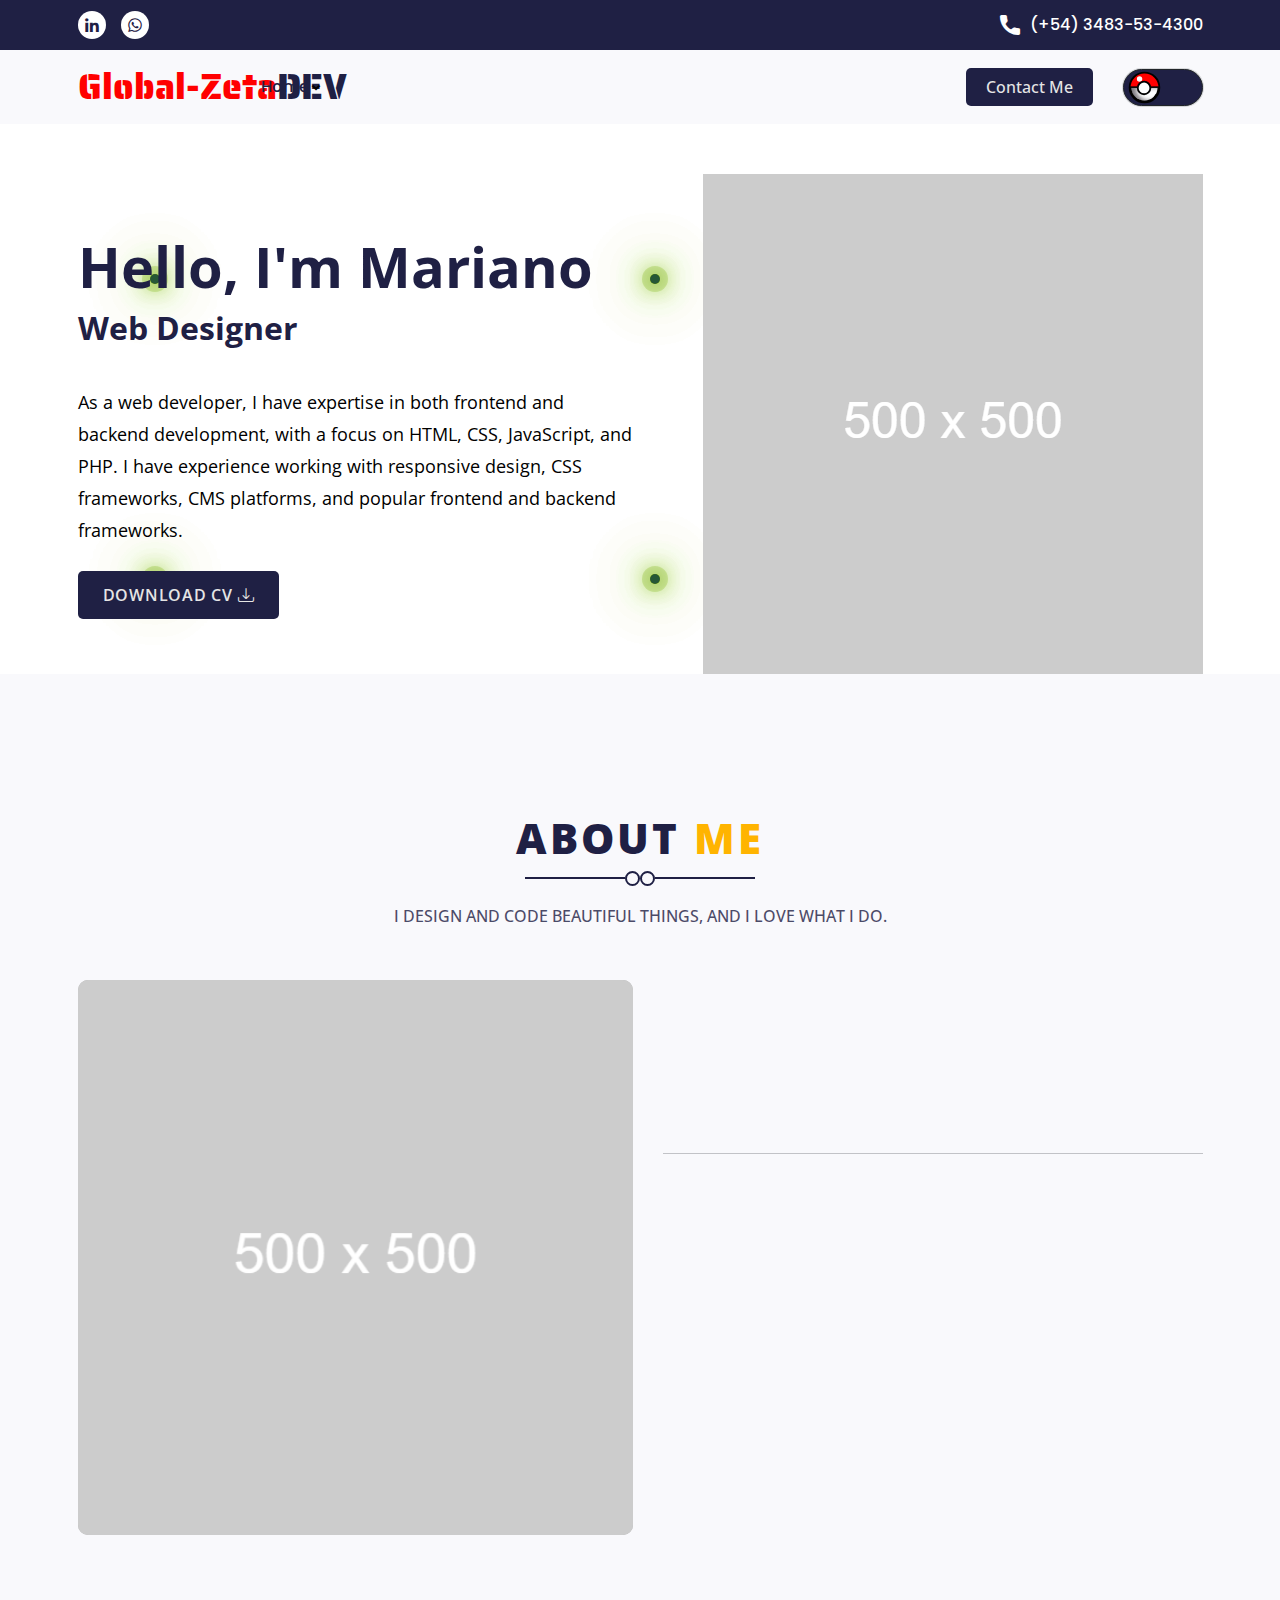
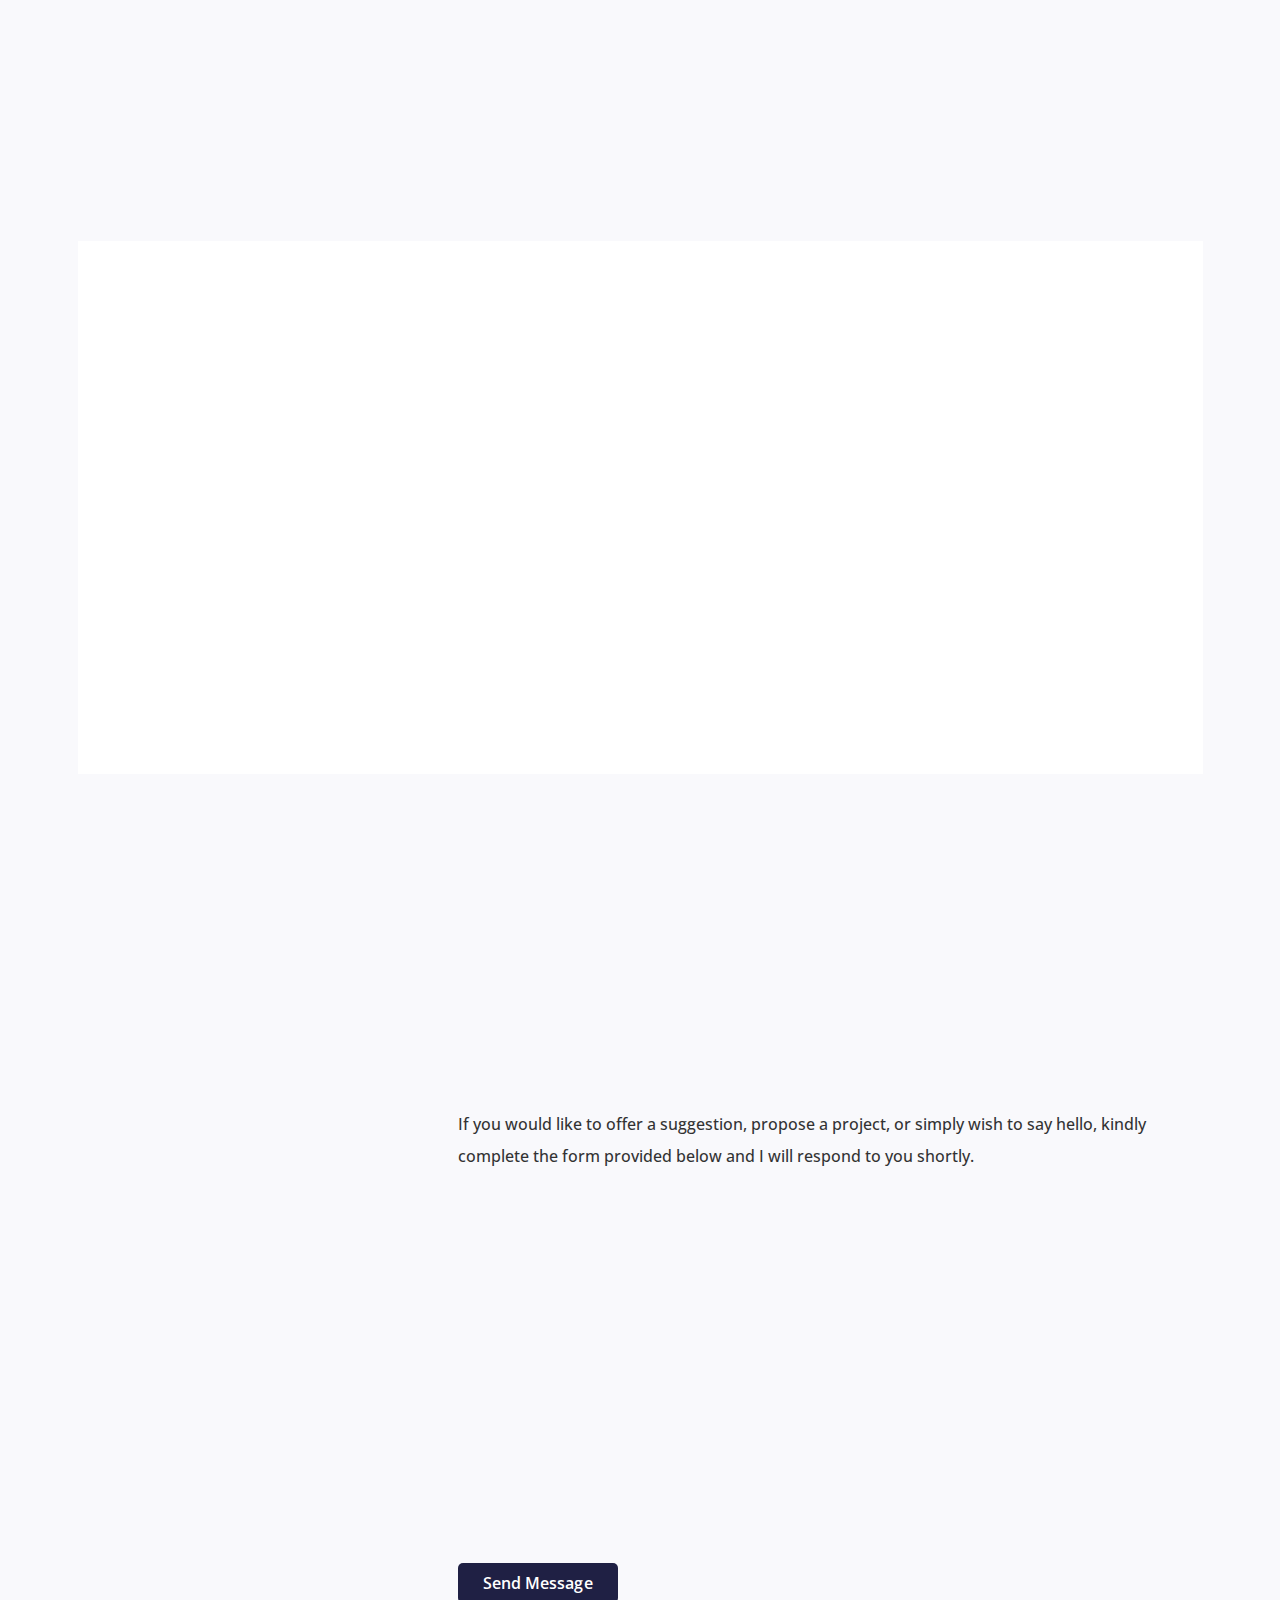
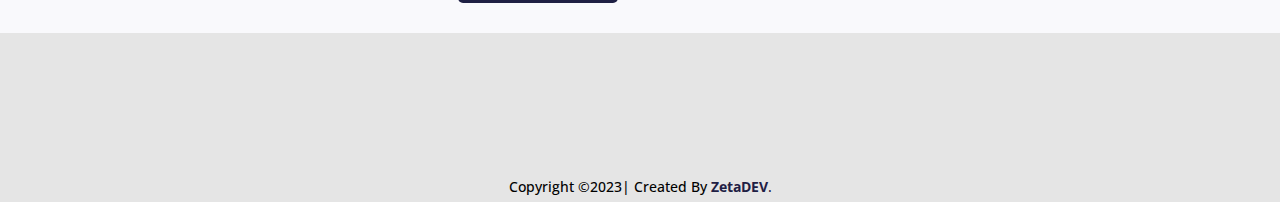
==== index.html @ 12d02b7f "Add files via upload" ====
<!doctype html>
<html class="no-js" lang="en">
<head>
    <!-- Required meta tags -->
    <meta charset="utf-8">
    <meta http-equiv="x-ua-compatible" content="ie=edge">
    <meta name="description" content="Global-ZetaDev, Web Developer, Web Designer, CSS,HTML,PHP,JS">
    <meta name="viewport" content="width=device-width, initial-scale=1, shrink-to-fit=no">
    <title>
        Mariano Zorzón
    </title>
    <link rel="shortcut Icon" href="./assets/images/thamp2.png" type="images/png">
    <!-- Bootstrap-5 CSS -->
    <link rel="stylesheet" href="./assets/css/bootstrap.min.css">
    <!-- wow Animation  -->
    <link rel="stylesheet" href="./assets/css/animate.css">
    <!--  Flat Icon CSS -->
    <link rel="stylesheet" href="./assets/font/flaticon.css">
    <!--  BoxIcons CSS -->
    <link rel="stylesheet" href="./assets/css/boxicons.css">
    <!-- Custom CSS -->
    <link rel="stylesheet" href="./assets/css/main.css">
    <link rel="stylesheet" href="./assets/css/responsive.css">

</head>
<body>
    <!-- Start Preloader Area -->
    <div class="preloader">
        <div class="loader">
            <div class="bar1 bar"></div>
            <div class="bar2 bar"></div>
            <div class="bar3 bar"></div>
            <div class="bar4 bar"></div>
            <div class="bar5 bar"></div>
            <div class="bar6 bar"></div>
        </div>
    </div>
    <!-- End Preloader Area -->
    <div class="main-wrapper">
        <!-- Header top Area -->
        <div class="header-top d-none d-md-block">
            <div class="container">
                <div class="row align-items-center">
                    <div class="col-lg-8 col-md-8 col-sm-6 col-xs-6">
                        <ul class="topbar-social-icon d-flex justify-content-start">
                            <li><a><i class='bx bxl-linkedin'></i></a></li>
                            <li><a href="https://wa.me/+5493483534300"><i class="bx bxl-whatsapp"></i></a></li>
                        </ul><i class=''></i></a></li>
                        </ul>
                    </div>
                    <div class="col-lg-4 col-md-4 col-sm-6 col-xs-6">
                        <ul class="topbar-support screen-xl d-flex align-items-center">
                            <li> <a href="https://wa.me/+5493483534300"><i class="flaticon-call"></i> (+54) 3483-53-4300 </a></li>
                        </ul>
                    </div>
                </div>
            </div>
        </div>
        <!-- Header top Area End -->
    
        <!-- header area start -->
        <header class="header-area">
            <div class="container">
                <div class="d-flex align-items-center justify-content-between">
                    <div class="site-wrapper">
                        <a href="#" class="navbar-brand"><span>Global-Zeta</span>DEV</a>
                    </div>
                    <nav class="main-nav me-auto">
                        <ul class="primary-menu">
                            <li class="has-child-menu">
                                <a href="index.html">Home</a>
                                <i class="fl flaticon-plus">+</i>
                                <ul class="sub-menu bg-active">
                            </li>
                            <li><a href="#about" class="nav-link">About Me</a></li>
                            <li><a href="#service" class="nav-link">Services</a></li>
                        </ul>

                        <div class="sidebar-support d-block d-md-none">
                            <div class="header-btn d-md-none d-block">
                                <a class="btn primary-btn" href="#contact">Contact Me</a>
                            </div>
                            <ul class="navbar-support screen-xl d-flex align-items-center">
                                <li> <a href="https://wa.me/+5493483534300"><i class="flaticon-call"></i> (+54) 3483 53 4300 </a></li>
                            </ul>
                            <ul class="navbar-social-icon d-flex justify-content-start">
                                <li>
                                    <div class="cs-tooltip">LinkedIn</div>
                                    <a href="#" class="social-button"><i class='bx bxl-linkedin'></i></a>
                                </li>
                                <li>
                                    <div class="cs-tooltip">Whatsapp</div>
                                    <a href="https://wa.me/+5493483534300" class="social-button"><i class='bx bxl-whatsapp'></i></a>
                                </li>
                            </ul>
                        </div>
                    </nav>
                    <div class="header-btn d-none d-lg-block">
                        <a class="btn primary-btn" href="#contact">Contact Me</a>
                    </div>
                    <div class="nav-right d-flex justify-content-end align-items-center">
                        <!-- Screen color Mood  -->
                        <div id="toggle">
                            <div class="switch"></div>
                        </div>
                        <!-- Mobile menu  -->
                        <div class="mobile-menu">
                            <a href="javascript:void(0)" class="hamburger d-block d-md-none">
                                <span class="h-top"></span>
                                <span class="h-middle"></span>
                                <span class="h-bottom"></span>
                            </a>
                        </div>
                    </div>
                </div>
            </div>
        </header>
        <!--  header area end -->
        
        <!-- Slider area start -->
        <div class="slider-area">
           
            <div class="container">
                <div class="amimation">
                    <div class="glowing part-1">
                        <span style="--i:1;"></span>
                        <span style="--i:2;"></span>
                        <span style="--i:3;"></span>
                    </div>
                    <div class="glowing part-2">
                        <span style="--i:4;"></span>
                        <span style="--i:5;"></span>
                        <span style="--i:6;"></span>
                    </div>
                    <div class="glowing part-3">
                        <span style="--i:1;"></span>
                        <span style="--i:2;"></span>
                        <span style="--i:3;"></span>
                    </div>
                    <div class="glowing part-4">
                        <span style="--i:1;"></span>
                        <span style="--i:2;"></span>
                        <span style="--i:3;"></span>
                    </div>
                    <div class="glowing part-5">
                        <span style="--i:1;"></span>
                        <span style="--i:2;"></span>
                        <span style="--i:3;"></span>
                    </div>
                  
                </div>
                <div class="row align-items-center">
                    <div class="col-12 col-sm-12 col-md-6 col-lg-6 col-xl-6 col-xxl-6">
                        <div class="slider-content">
                            <div class="animated-title">
                                <h1> Hello, I'm Mariano</h1>
                                <div class="word"> </div>
                            </div>
                            <p>As a web developer, I have expertise in both frontend and backend development, with a focus on HTML, CSS, JavaScript, and PHP. I have experience working with responsive design, CSS frameworks, CMS platforms, and popular frontend and backend frameworks.</p>
                            <div class="slider-button">
                                <a href="./assets/images/CV.pdf" download class="btn banner-btn">Download CV <i class="bi bi-download"></i></a>
                            </div>
                        </div>
                    </div>
                    <div class="col-12 col-sm-12 col-md-6 col-lg-6 col-xl-6 col-xxl-6">
                        <div class="slider-img-box d-flex justify-content-end">
                            <img src="./assets/images/banner-img.png" class="img-fluid" alt="banner-img">
                        </div>
                    </div>
                </div>
            </div>
        </div>
        <!-- Slider area End -->

        <!-- About us area start -->
        <div id="about" class="about-area section-top-spacing">
            <div class="container">
                <div class="row">
                    <div class="col-12 col-md-10 col-lg-8 m-auto">
                        <div class="section-inner-content text-center">
                            <div class="section-title">
                                <h2 class="wow animate fadeInUp" data-wow-duration="900ms" data-wow-delay="0s">About <span>me</span> </h2>
                                <span class="wow animate fadeInUp" data-wow-duration="900ms" data-wow-delay="0s"></span>
                            </div>
                            <h6 class="sub-title wow animate fadeInUp" data-wow-duration="1200ms" data-wow-delay="0s"> I design and code beautiful things, and I love what I do.</h6>
                        </div>
                    </div>
                    
                    <div class="col-lg-6 col-md-12 col-sm-12 col-xs-12 ">
                        <div class="img-box">
                            <img src="./assets/images/banner-img.png" class="img-fluid" alt="about">
                        </div>
                    </div>
                    
                    <div class="col-lg-6 col-md-12 col-sm-12 col-xs-12 ">
                        <div class="content-area">
                            <div class="inner-tile">
                                <h3 class="inner-content-title wow animate fadeInUp" data-wow-duration="900ms" data-wow-delay="0s"> I'm Mariano Zorzón </h3>
                                <p class="wow animate fadeInUp" data-wow-duration="1200ms" data-wow-delay="0s">A Lead Web <span>Developer</span> based in <span>Argentina.</span></p>
                            </div>
                            <div class="inner-text wow animate fadeInUp" data-wow-duration="1500ms" data-wow-delay="0s">
                                <p> I design and develop services for customers specializing creating stylish, modern websites, web services and online stores. My  passion is to design digital user experiences through meaningful interactions.</p>
                            </div>
                            <hr>
                            <div class="personal-info">
                                <h4 class="wow animate fadeInLeft" data-wow-duration="900ms" data-wow-delay="0s">personal info</h4>
                                <div class="info-list d-flex justify-content-between align-items-center">
                                    <ul>
                                        <li class="wow animate fadeInUp" data-wow-duration="900ms" data-wow-delay="0s"> <p><span>Name: </span> Mariano Zorzón</p></li>
                                        <li class="wow animate fadeInUp" data-wow-duration="1200ms" data-wow-delay="0s"> <p><span>age: </span> 25 years</p></li>
                                        <li class="wow animate fadeInUp" data-wow-duration="1500ms" data-wow-delay="0s"> <p><span>nationality: </span>ARG</p> </li>
                                        <li class="wow animate fadeInUp" data-wow-duration="1800ms" data-wow-delay="0s"> <p><span>languages: </span> Spanish, English</p> </li>
                                    </ul>

                                    <ul>
                                        <li class="wow animate fadeInUp" data-wow-duration="1200ms" data-wow-delay="0s"> <p><span>Phone: </span><a href="https://wa.me/+5493483534300"> +54 3483 53 4300</a></p> </li>
                                        <li class="wow animate fadeInUp" data-wow-duration="1500ms" data-wow-delay="0s"> <p><span>Email: </span><a href="mailto:zetazeff@gmail.com"> zetazeff@gmail.com </a></p> </li>
                                        <li class="wow animate fadeInUp" data-wow-duration="1800ms" data-wow-delay="0s"> <p><span>Freelance: </span> Available</p> </li>
                                    </ul>
                                </div>
                                <a href="./assets/images/CV.pdf" download class="btn download-btn wow animate fadeInUp" data-wow-duration="2000ms" data-wow-delay="0s"> Download CV <i class="bi bi-download"></i></a>
                            </div>
                        </div>
                    </div>
                </div>
            </div>
        </div>
        <!-- About us area End -->
        <!-- Services area start -->
        <div id="service" class="services-area section-spacing">
            <div class="container">
                <div class="row">
                    <div class="col-12 col-md-10 col-lg-8 m-auto">
                        <div class="section-inner-content text-center">
                            <div class="section-title">
                                <h2 class="wow animate fadeInUp" data-wow-duration="900ms" data-wow-delay="0s">Digital<span>Services</span> </h2>
                                <span class=" wow animate fadeInUp" data-wow-duration="1200ms" data-wow-delay="0s"></span>
                            </div>
                            <h6 class="sub-title wow animate fadeInUp" data-wow-duration="1500ms" data-wow-delay="0s">
                                I provide worldwide range of digital services
                            </h6>
                        </div>
                    </div>
                </div>

                <div class="service-items bg-active">
                    <div class="row">
        
                        <div class="col-xxl-4 col-xl-4 col-lg-4 col-md-6 col-sm-8 col-12 text-center m-auto">
                               
                                
                            </div>
                        </div>
                        <div class="col-xxl-4 col-xl-4 col-lg-4 col-md-6 col-sm-8 col-12 text-center m-auto">
                            <div class="service-item text-center bg-active wow animate fadeInUp" data-wow-duration="1200ms" data-wow-delay="0s">
                                <div class="box_innerIcon">
                                    <i class="flaticon-web-programming"></i>
                                </div>
                                <div class="box_innerContent text-center">
                                    <h3><a href="#">Web Development/Design</a> </h3>
                                    <p></p>
                                </div>
                            </div>
                        </div>
                        <div class="col-xxl-4 col-xl-4 col-lg-4 col-md-6 col-sm-8 col-12 text-center m-auto">
                            <div class="service-item text-center bg-active wow animate fadeInUp" data-wow-duration="1400ms" data-wow-delay="0s">
                                <div class="box_innerIcon">
                                    <i class="flaticon-technical-support"></i>
                                </div>
                                
                                <div class="box_innerContent text-center">
                                    <h3><a href="#">Digital Marketing/SEO</a> </h3>
                                </div>
                                
                            </div>
                            <br>
                        </div>
                        </div>

                                </div>
                            </div>
                        </div>
                    </div>
                </div>
            </div>
        </div>
        <!-- Services area End -->
        <!-- Contact area start -->
        <div id="contact" class="contact-area section-spacing">
            <div class="container">
                <div class="row">
                    <div class="col-12 col-md-10 col-lg-8 m-auto">
                        <div class="section-inner-content text-center">
                            <div class="section-title">
                                <h2 class="wow animate fadeInUp" data-wow-duration="900ms" data-wow-delay="0s">Get in <span>touch</span></h2>
                                <span class=" wow animate fadeInUp" data-wow-duration="1200ms" data-wow-delay="0s"></span>
                            </div>
                            <h6 class="sub-title wow animate fadeInUp" data-wow-duration="1400ms" data-wow-delay="0s">
                                Feel free to get in touch with me. I am always open to discussing new projects, creative ideas or opportunities to be part of your visions.
                            </h6>
                        </div>
                    </div>
                </div>

                <div class="row align-items-center">
                    <div class="col-12 col-md-4 col-lg-4">
                        <div class="contact-lines">
                            <div class="single-contact-box text-left wow animate fadeInUp" data-wow-duration="600ms" data-wow-delay="0s">
                                <h6 class="phone pc">
                                    <i class="flaticon-phone-call-1"></i>
                                    <span>Phone :</span>
                                </h6>
                                <p>
                                    <a href="https://wa.me/+5493483534300">(+54) 3483 53 43 00</a> <br>
                                </p>
                            </div>
        
                            <div class="single-contact-box text-left wow animate fadeInUp" data-wow-duration="900ms" data-wow-delay="0s">
                                <h6 class="email pc">
                                    <i class="flaticon-black-back-closed-envelope-shape"></i>
                                    <span>Email :</span>
                                </h6>
                                <p> 
                                    <a href="mailto:zetazeff@gmail.com">zetazeff@gmail.com</a> <br>
                                </p>
                            </div>
        
                        </div>
                    </div>

                    <div class="col-12 col-md-8 col-lg-8">
                        <!-- RD Mailform-->
                        <form class="contact-mailform text-left" data-form-output="form-output-global" data-form-type="contact" method="post" action="./assets/bat/rd-mailform.php">
                            <p>If you would like to offer a suggestion, propose a project, or simply wish to say hello, kindly complete the form provided below and I will respond to you shortly.</p>
                            
                            <div class="form-wrap input_area wow animate fadeInUp" data-wow-duration="600ms" data-wow-delay="0s">
                                <input class="form-input form-control" id="contact-name" type="text" name="name" placeholder="Your name" required>
                            </div>

                            <div class="form-wrap input_area wow animate fadeInUp" data-wow-duration="800ms" data-wow-delay="0s">
                                <input class="form-input form-control" id="contact-email" type="email" name="email" placeholder="Your Email" required>
                            </div>

                            <div class="form-wrap input_area wow animate fadeInUp" data-wow-duration="1000ms" data-wow-delay="0s">
                                <input class="form-input form-control" id="contact-phone" type="text" name="phone" placeholder="Your Phone" autocomplete="on" required>
                            </div>

                            <div class="form-wrap input_area wow animate fadeInUp" data-wow-duration="1200ms" data-wow-delay="0s">
                                <textarea class="form-input" id="contact-message" name="message" placeholder="Your Message" rows="4" required></textarea>
                            </div>
                            <div class="form-button animated-btn group-sm text-left">
                                <div class="pikachu">
                                    <img src="./assets/images/pikachu3.gif" class="img-fluid" alt="animate img">
                                </div>
                                
                                <button type="submit" class="btn btn-submit">Send Message</button>
                            </div>
                        </form>
                    </div>
                    </div>
                </div>
            </div>
        </div>
        <!-- Contact area End -->

        <!-- footer area start -->
        <footer class="footer-area bg-active">
            <div class="container">
                <div class="row">
                    <div class="col-12">
                        <div class="social-area text-center">
                            <ul class="social-links d-flex align-items-center justify-content-center">
                                <li class="wow animate fadeInLeft" data-wow-duration="600ms" data-wow-delay="0s">
                                    <div class="cs-tooltip">LinkedIn</div>
                                    <a href="#" class="social-button"><i class='bx bxl-linkedin'></i></a>
                                </li>
                                <li class="wow animate fadeInLeft" data-wow-duration="3000ms" data-wow-delay="0s">
                                    <div class="cs-tooltip">Github</div>
                                    <a href="#" class="social-button"><i class='bx bxl-github'></i></a>
                                </li>
                            </ul>
                        </div>
                    </div>
                    <div class="col-12 copy-right text-center">              
                        <p>Copyright ©2023| Created by <a href="#"> <strong>ZetaDEV</strong>.</a></p>
                    </div>
                </div>
                
            </div>
        </footer> 
        <!-- footer area end -->
    </div>

    <!--Javascript -->
    <script src="./assets/js/jquery-2.2.4.min.js"></script>
    <script src="./assets/js/jquery.min.js"></script>
    <script src="./assets/js/wow.min.js"></script>
    <script src="./assets/js/bootstrap.min.js"></script>
    <script src="./assets/js/popper.min.js"></script>
    <script src="./assets/js/isotope.pkgd.min.js"></script>
    <!-- Custom JavaScript -->
    <script src="./assets/js/app.js"></script>

    <script>
        $(function () {
            $('[data-toggle="tooltip"]').tooltip()
        })
    </script>
</body>
</html>
---- assets/font/flaticon.css ----
@font-face {
  font-family: "flaticon";
  src: url("./flaticon.ttf?bab3a637dbd83278060d98e298c29374") format("truetype"), url("./flaticon.woff?bab3a637dbd83278060d98e298c29374") format("woff"), url("./flaticon.woff2?bab3a637dbd83278060d98e298c29374") format("woff2"), url("./flaticon.eot?bab3a637dbd83278060d98e298c29374#iefix") format("embedded-opentype"), url("./flaticon.svg?bab3a637dbd83278060d98e298c29374#flaticon") format("svg");
}
i[class^=flaticon-]:before, i[class*=" flaticon-"]:before {
  font-family: flaticon !important;
  font-style: normal;
  font-weight: normal !important;
  font-variant: normal;
  text-transform: none;
  line-height: 1;
  -webkit-font-smoothing: antialiased;
  -moz-osx-font-smoothing: grayscale;
}

.flaticon-analytics:before {
  content: "\f101";
}

.flaticon-arrow-angle-pointing-to-right:before {
  content: "\f102";
}

.flaticon-back-left-arrow-circular-button-outline:before {
  content: "\f103";
}

.flaticon-black-back-closed-envelope-shape:before {
  content: "\f104";
}

.flaticon-branding:before {
  content: "\f105";
}

.flaticon-bullhorn:before {
  content: "\f106";
}

.flaticon-call:before {
  content: "\f107";
}

.flaticon-clipboard:before {
  content: "\f108";
}

.flaticon-code:before {
  content: "\f109";
}

.flaticon-computer:before {
  content: "\f10a";
}

.flaticon-double-checking:before {
  content: "\f10b";
}

.flaticon-down-arrow:before {
  content: "\f10c";
}

.flaticon-half-tiny-star:before {
  content: "\f10d";
}

.flaticon-headphones-1:before {
  content: "\f10e";
}

.flaticon-headphones:before {
  content: "\f10f";
}

.flaticon-keyboard-right-arrow-button:before {
  content: "\f110";
}

.flaticon-launch:before {
  content: "\f111";
}

.flaticon-left-arrow:before {
  content: "\f112";
}

.flaticon-maps-and-flags:before {
  content: "\f113";
}

.flaticon-medal:before {
  content: "\f114";
}

.flaticon-message-1:before {
  content: "\f115";
}

.flaticon-message:before {
  content: "\f116";
}

.flaticon-network:before {
  content: "\f117";
}

.flaticon-notepad:before {
  content: "\f118";
}

.flaticon-optimization:before {
  content: "\f119";
}

.flaticon-phone-call-1:before {
  content: "\f11a";
}

.flaticon-phone-call:before {
  content: "\f11b";
}

.flaticon-pin:before {
  content: "\f11c";
}

.flaticon-project-management:before {
  content: "\f11d";
}

.flaticon-quotation-marks:before {
  content: "\f11e";
}

.flaticon-right-arrow-1:before {
  content: "\f11f";
}

.flaticon-right-arrow-angle:before {
  content: "\f120";
}

.flaticon-right-arrow-circular-button-outline:before {
  content: "\f121";
}

.flaticon-right-arrow:before {
  content: "\f122";
}

.flaticon-right-quotation-mark:before {
  content: "\f123";
}

.flaticon-satisfied:before {
  content: "\f124";
}

.flaticon-searching-magnifying-glass:before {
  content: "\f125";
}

.flaticon-smartphone:before {
  content: "\f126";
}

.flaticon-star:before {
  content: "\f127";
}

.flaticon-support:before {
  content: "\f128";
}

.flaticon-technical-support:before {
  content: "\f129";
}

.flaticon-thinking:before {
  content: "\f12a";
}

.flaticon-time:before {
  content: "\f12b";
}

.flaticon-value:before {
  content: "\f12c";
}

.flaticon-vector:before {
  content: "\f12d";
}

.flaticon-web-design:before {
  content: "\f12e";
}

.flaticon-web-programming:before {
  content: "\f12f";
}

.flaticon-web:before {
  content: "\f130";
}

.flaticon-website-1:before {
  content: "\f131";
}

.flaticon-website:before {
  content: "\f132";
}/*# sourceMappingURL=flaticon.css.map */
---- assets/css/main.css ----
/*===== End Imports CSS Other Files =====*/
/*
========================================
=========== Author Details =============
========================================
  Template name : custom componants;   "
  Author : EM IMRUL KAYES;             "
  Version : 1.0;                       "
  Created : 24-09-2021;                 "
  Last update : 24-09-2021;            "
========================================
========================================
*/
/*-------- CSS Index --------------
-----------------------------------
    1. Imports CSS 
    2. Google Fonts
    3. bootstrap icons
    4. Global Setup
    5. Boody Setup
    6. HTML Font size Setup
*/
/*===== Imports CSS Other Files =====*/
/*--- 2. Font Family ---*/
/*--- Colors variable ---*/
/*--- 4. All Extend Classes in here ---*/
@import url("https://fonts.googleapis.com/css2?family=Poppins:wght@100;200;300;400;500;600;700;800;900&display=swap");
@import url("https://fonts.googleapis.com/css2?family=Open+Sans:wght@300;400;500;600;700;800&display=swap");
@import url("https://fonts.googleapis.com/css2?family=Saira+Stencil+One&display=swap");
@import url("https://cdn.jsdelivr.net/npm/bootstrap-icons@1.5.0/font/bootstrap-icons.css");
.section-top-spacing {
  padding-top: 14rem;
  padding-bottom: 7rem;
}

.section-spacing {
  padding: 7rem 0;
}

.header-area nav.main-nav ul.primary-menu li a {
  display: block;
  font-size: 1.6rem;
  font-weight: 500;
  text-transform: capitalize;
  text-decoration: none;
  font-family: "Poppins", sans-serif;
  transition: all 0.3s ease-in-out;
  padding: 1.5rem 0;
  position: relative;
  cursor: pointer;
}
.header-area nav.main-nav ul.primary-menu li a:hover {
  color: #ffb400;
}

.header-area nav.main-nav ul.primary-menu li > ul.sub-menu > li a {
  display: block;
  font-size: 1.6rem;
  font-weight: normal;
  text-transform: capitalize;
  text-decoration: none;
  font-family: "Poppins", sans-serif;
  transition: all 0.3s ease-in-out;
  padding: 0.75rem 1.5rem;
  position: relative;
  cursor: pointer;
}
.header-area nav.main-nav ul.primary-menu li > ul.sub-menu > li a:hover {
  color: #ffb400;
}

.experience-area ul.nav__menu li.nav-item button.menu-item, .header-area .header-btn .primary-btn {
  font-size: 1.6rem;
  text-transform: capitalize;
  font-weight: 500;
  background: #1F2044;
  border-radius: 0.5rem;
  transition: all 0.3s ease-in-out;
  line-height: 1.8rem;
  letter-spacing: normal;
  padding: 1rem 2rem;
}
.experience-area ul.nav__menu li.nav-item button.menu-item:hover, .header-area .header-btn .primary-btn:hover {
  color: #FFFFFF;
  background: #ffb400;
}

.about-area .content-area .personal-info .download-btn, .slider-area .slider-content .slider-button .banner-btn {
  font-size: 1.6rem;
  text-transform: uppercase;
  font-weight: 600;
  border-radius: 0.5rem;
  background: #1F2044;
  opacity: 1;
  transition: all 0.3s ease-in-out;
  line-height: 2.8rem;
  letter-spacing: 0.75px;
  padding: 1rem 2.5rem;
  text-decoration: none;
}
.about-area .content-area .personal-info .download-btn:hover, .slider-area .slider-content .slider-button .banner-btn:hover {
  background: #ffb400;
  color: #e5e5e5;
}

.header-top ul li a i::before {
  font-size: 1.8rem;
  color: #1F2044;
  background: #FFFFFF;
  padding: 0.5rem;
  border-radius: 5rem;
  vertical-align: middle;
  transition: all 0.5s ease-in-out;
  cursor: pointer;
}
.header-top ul li a i:hover::before {
  background-color: #fff;
  color: #1F2044;
}

.header-top ul.topbar-support li a i:before {
  font-size: 2rem;
  color: #FFF;
  background: transparent;
  padding: 1rem;
  margin: 0;
}
.header-top ul.topbar-support li a i:hover:before {
  color: #FFF;
  background: transparent;
}

.slider-area .slider-content .animated-title .word, .slider-area .slider-content .animated-title h1 {
  font-style: normal;
  font-weight: 700;
  font-size: 5.6rem;
  line-height: 7.5rem;
  margin: 0;
}

/*===== Section Main Title CSS =====*/
.section-inner-content .section-title h2 {
  font-style: normal;
  font-weight: 900;
  font-size: 4.2rem;
  text-transform: uppercase;
  line-height: 4.8rem;
  letter-spacing: 0.3rem;
  padding-bottom: 1.5rem;
  position: relative;
  margin: 0;
}
.section-inner-content .section-title h2::before {
  content: "";
  width: 1.5rem;
  height: 1.5rem;
  position: absolute;
  left: 50%;
  bottom: -0.9rem;
  border-radius: 5rem;
  border: 2px solid;
  border-color: #1F2044;
}
.section-inner-content .section-title h2::after {
  content: "";
  width: 1.5rem;
  height: 1.5rem;
  position: absolute;
  right: 50%;
  bottom: -0.9rem;
  border-radius: 5rem;
  border: 2px solid;
  border-color: #1F2044;
}

/*===== Section Main Title CSS =====*/
.section-inner-content h6.sub-title {
  padding-top: 2.5rem;
  margin: 0;
  opacity: 0.8;
  font-size: 1.6rem;
  text-transform: uppercase;
  letter-spacing: normal;
  font-weight: 500;
  line-height: 2.8rem;
  position: relative;
  display: inline-block;
}

.experience-area .tab-item .experience-part ul li h5, .experience-area .tab-item .ex h4 label, .about-area .content-area .personal-info h4, .about-area .content-area .inner-tile h3.inner-content-title {
  font-size: 3rem;
  font-weight: 700;
  text-transform: capitalize;
  margin: 0;
  padding-bottom: 1rem;
  letter-spacing: normal;
  line-height: 3rem;
  font-style: normal;
}

.experience-area .tab-item .experience-part ul li h6, .about-area .content-area .inner-tile p, .service-item-style .box_innerContent h3 a, .services-area .service-items .service-item .box_innerContent h3 a {
  font-size: 2rem;
  font-weight: 600;
  line-height: 2rem;
  margin: 0;
  letter-spacing: normal;
  font-style: normal;
}
.experience-area .tab-item .experience-part ul li h6 span, .about-area .content-area .inner-tile p span, .service-item-style .box_innerContent h3 a span, .services-area .service-items .service-item .box_innerContent h3 a span {
  color: red;
  opacity: 0.8;
}

.experience-area .tab-item .experience-part ul li p, .about-area .content-area .inner-text p, .blog-box-style .blog-content p, .blog-area .blog-box .blog-content p, .service-item-style .box_innerContent p, .services-area .service-items .service-item .box_innerContent p {
  font-family: "Open Sans", sans-serif;
  font-style: normal;
  font-weight: 400;
  font-size: 1.6rem;
  line-height: 2.6rem;
  opacity: 0.8;
  margin: 0;
}

/*===== Animated btn CSS =====*/
.animated-btn {
  flex-direction: column;
  position: relative;
  justify-content: center;
  align-items: center;
  margin-top: 2rem;
}
.animated-btn .pikachu {
  max-width: 10rem;
  height: 10rem;
  position: absolute;
  bottom: 0;
  background: transparent !important;
  opacity: 0;
  transition: all 0.3s ease-in-out;
}
.animated-btn .pikachu img {
  background: transparent !important;
}
.animated-btn .active {
  transform: translateY(-0.8rem);
  opacity: 1;
  transition: all 0.3s ease-in-out;
}
.animated-btn .btn-submit {
  position: absolute;
  background: chocolate;
  color: #fff;
  font-size: 1.6rem;
  letter-spacing: 0.1px;
  border-radius: 0.3rem;
  cursor: pointer;
  transition: background 0.5s;
  overflow: hidden;
}

/*===== Animated btn CSS =====*/
/*===== Service Item CSS =====*/
.service-item-style, .services-area .service-items .service-item {
  box-shadow: rgba(0, 0, 0, 0.12) 0px 4px 12px;
  padding: 3rem 2rem;
  border-radius: 1rem;
  margin-bottom: 3rem;
  transition: all 0.3s ease-in-out;
  position: relative;
}
.service-item-style:hover, .services-area .service-items .service-item:hover {
  box-shadow: rgba(0, 0, 0, 0.24) 0px 3px 8px;
}
.service-item-style:hover .box_innerContent a.btn_learnMore, .services-area .service-items .service-item:hover .box_innerContent a.btn_learnMore {
  letter-spacing: 0.75px;
  color: #ffb400;
}
.service-item-style:hover .box_innerContent a.btn_learnMore i:before, .services-area .service-items .service-item:hover .box_innerContent a.btn_learnMore i:before {
  color: #ffb400;
}
.service-item-style .box_innerIcon, .services-area .service-items .service-item .box_innerIcon {
  width: 10rem;
  height: 10rem;
  margin: 0 auto;
  display: flex;
  align-items: center;
  margin-bottom: 2rem;
}
.service-item-style .box_innerIcon i, .services-area .service-items .service-item .box_innerIcon i {
  width: 100%;
  height: 100%;
  display: flex;
  font-size: 7rem;
  align-items: center;
  color: #e5e5e5;
  justify-content: center;
  margin: 0;
  border-radius: 1rem;
  background: #1F2044;
}
.service-item-style .box_innerContent h3 a, .services-area .service-items .service-item .box_innerContent h3 a {
  margin-bottom: 1rem;
  text-decoration: none;
  transition: all 0.3s ease-in-out;
}
.service-item-style .box_innerContent h3 a:hover, .services-area .service-items .service-item .box_innerContent h3 a:hover {
  color: #ffb400;
}
.service-item-style .box_innerContent p, .services-area .service-items .service-item .box_innerContent p {
  margin: 1rem 0 2rem 0;
}
.service-item-style .box_innerContent a.btn_learnMore, .services-area .service-items .service-item .box_innerContent a.btn_learnMore {
  font-size: 1.4rem;
  font-weight: 600;
  text-decoration: none;
  padding: 0;
  transition: 0s;
  transition: all 0.3s ease-in-out;
}
.service-item-style .box_innerContent a.btn_learnMore i:before, .services-area .service-items .service-item .box_innerContent a.btn_learnMore i:before {
  font-family: Flaticon;
  font-size: 1rem;
  font-weight: 900 !important;
  font-style: normal;
  background: transparent;
  opacity: 0.8;
  padding: 0 0.3rem;
  vertical-align: middle;
  margin: 0;
  transition: all 0.3s ease-in-out;
}

/* Caption element-item */
.element-item {
  background: transparent;
  position: relative;
  overflow: hidden;
  margin-bottom: 3rem;
}
.element-item img {
  width: 100%;
}
.element-item .caption {
  box-sizing: border-box;
  position: absolute;
  width: 80%;
  height: 23rem;
  bottom: 0;
  left: 0;
  right: 0;
  padding: 2rem;
  margin: 0px auto;
  background: rgba(16, 20, 87, 0.8);
  color: #FFFFFF;
  cursor: pointer;
  text-align: center;
  font-size: 1.6rem;
  border-radius: 1rem;
  transition: all 0.8s ease-out;
  transform: translateY(100%);
}
.element-item .caption h5 {
  font-size: 2.5rem;
  color: #FFFFFF;
  font-weight: 600;
  font-family: "Poppins", sans-serif;
  margin: 15px 0 0 0;
}
.element-item .caption p {
  color: rgba(255, 255, 255, 0.75);
  line-height: normal;
  padding: 0;
  margin-top: 1rem;
}
.element-item .caption a.btn-primary {
  border-radius: 0.5rem;
  padding: 0.8rem 2rem;
  text-align: center;
  margin: 1.5rem 0 0 0;
  background: #FFFFFF;
  color: #1F2044;
  font-size: 1.4rem;
  font-weight: 600s;
  transition: all 0.3s ease-in-out;
  font-family: "Poppins", sans-serif;
}
.element-item .caption a.btn-primary:hover {
  background: #101357;
  color: #FFFFFF;
  box-shadow: rgba(255, 255, 255, 0.3) 0px 2px 8px 0px;
}
.element-item:hover .caption {
  transform: translateY(0);
}

/*===== Service Item CSS =====*/
/*===== BLOG BOX CSS =====*/
.blog-box-style, .blog-area .blog-box {
  box-shadow: rgba(99, 99, 99, 0.2) 0px 2px 8px 0px;
  position: relative;
  transition: all 0.3s ease-in-out;
  margin: 1.5rem 0;
  overflow: hidden;
}
.blog-box-style:hover .blog-img img, .blog-area .blog-box:hover .blog-img img {
  transform: scale(1.1) rotate(3deg);
}
.blog-box-style .blog-img, .blog-area .blog-box .blog-img {
  overflow: hidden;
  width: 100%;
  border-top-right-radius: 1rem;
  border-top-left-radius: 1rem;
}
.blog-box-style .blog-img img, .blog-area .blog-box .blog-img img {
  transition: all 0.5s ease-in-out;
  width: 100%;
  height: auto;
}
.blog-box-style .blog-content, .blog-area .blog-box .blog-content {
  padding: 1.5rem;
  text-align: left;
}
.blog-box-style .blog-content:hover h4, .blog-area .blog-box .blog-content:hover h4 {
  color: #ffb400;
}
.blog-box-style .blog-content a h4, .blog-area .blog-box .blog-content a h4 {
  font-size: 2rem;
  font-weight: 700;
  text-decoration: none;
  font-style: normal;
  line-height: 3rem;
  transition: all 0.5s ease-in-out;
}
.blog-box-style .blog-content p, .blog-area .blog-box .blog-content p {
  margin: 0;
  padding-top: 1.5rem;
}
.blog-box-style .blog-content .readMore_btn, .blog-area .blog-box .blog-content .readMore_btn {
  color: #FFF;
  font-size: 1.6rem;
  font-weight: 500;
  font-family: "Poppins", sans-serif;
  background: #1F2044;
  text-decoration: none;
  font-style: normal;
  line-height: normal;
  padding: 0.8rem 2rem;
  border-radius: 0.5rem;
  transition: all 0.3s ease-in-out;
  margin-top: 3rem;
}
.blog-box-style .blog-content .readMore_btn:hover, .blog-area .blog-box .blog-content .readMore_btn:hover {
  background: #ffb400;
  color: #FFFFFF;
}

/*===== BLOG BOX END =====*/
/*--- 2. Font Family ---*/
/*--- Colors variable ---*/
/*--- preloader ---*/
.preloader {
  position: fixed;
  width: 100%;
  height: 100%;
  z-index: 99999;
  background: #d8d8d8;
  top: 0;
  left: 0;
  font-size: 30px;
  vertical-align: center;
}
.preloader .loader > div {
  height: 100%;
  width: 10px;
  display: inline-block;
  margin-left: 2px;
  -webkit-animation: delay 0.8s infinite ease-in-out;
          animation: delay 0.8s infinite ease-in-out;
}
.preloader .loader {
  margin: 0 auto;
  position: absolute;
  top: 50%;
  left: 50%;
  transform: translateY(-50%) translateX(-50%);
}
.preloader .loader .bar {
  border-radius: 2px;
  width: 5px;
  height: 30px;
  margin: -2px;
  background-color: #1F2044;
}
.preloader .loader .bar2 {
  -webkit-animation-delay: -0.7s;
          animation-delay: -0.7s;
}
.preloader .loader .bar3 {
  -webkit-animation-delay: -0.6s;
          animation-delay: -0.6s;
}
.preloader .loader .bar4 {
  -webkit-animation-delay: -0.5s;
          animation-delay: -0.5s;
}
.preloader .loader .bar5 {
  -webkit-animation-delay: -0.4s;
          animation-delay: -0.4s;
}
.preloader .loader .bar6 {
  -webkit-animation-delay: -0.3s;
          animation-delay: -0.3s;
}
.preloader .loader .bar7 {
  -webkit-animation-delay: -0.2s;
          animation-delay: -0.2s;
}
.preloader .loader .bar8 {
  -webkit-animation-delay: -0.1s;
          animation-delay: -0.1s;
}
.preloader .loader .bar9 {
  -webkit-animation-delay: 0s;
          animation-delay: 0s;
}

@-webkit-keyframes delay {
  0%, 40%, 100% {
    transform: scaleY(1);
  }
  20% {
    transform: scaleY(1.5);
  }
}
@keyframes delay {
  0%, 40%, 100% {
    transform: scaleY(1);
  }
  20% {
    transform: scaleY(1.5);
  }
}
/*--- Preloader CSS END ---*/
/*===== Screen color Mood CSS =====*/
.main-wrapper {
  position: relative;
}
.main-wrapper .header-area #toggle {
  position: relative;
  width: 8rem;
  height: 3.7rem;
  background: #1F2044;
  border-radius: 50rem;
  cursor: pointer;
  margin-left: 3rem;
  border: 0.1rem solid;
  box-shadow: rgba(0, 0, 0, 0.02) 0px 1px 3px 0px, rgba(27, 31, 35, 0.15) 0px 0px 0px 1px;
}
.main-wrapper .header-area #toggle .switch {
  position: absolute;
  top: 0;
  left: 0.3rem;
  width: 3.5rem;
  height: 3.5rem;
  background: #ff0000;
  border: 0.2rem solid #000;
  border-radius: 50%;
  transform: scale(0.9);
  transition: all 0.3s ease-in-out;
}
.main-wrapper .header-area #toggle .switch:before {
  content: "";
  position: absolute;
  bottom: -0.1rem;
  left: -0.1rem;
  background: #FFF;
  width: 3.3rem;
  height: 1.8rem;
  border: 0.2rem solid #000;
  border-bottom-left-radius: 30rem;
  border-bottom-right-radius: 30rem;
  box-shadow: inset 0.5rem 0rem 0.5rem #7f7c82;
}
.main-wrapper .header-area #toggle .switch::after {
  content: "";
  position: absolute;
  bottom: 0.7rem;
  left: 0.7rem;
  background: #FFF;
  width: 1.6rem;
  height: 1.6rem;
  border: 0.2rem solid #000;
  border-radius: 50%;
  box-shadow: -0.5rem -1rem 0 -0.5rem #fff;
}
.main-wrapper .header-area #toggle.active {
  position: relative;
  width: 8rem;
  height: 3.7rem;
  background: #f9f9fc;
  border-radius: 50rem;
  cursor: pointer;
}
.main-wrapper .header-area #toggle.active .switch {
  left: 4rem;
  background: #ff0000;
  transform: scale(0.9) rotate(180deg);
  transition: all 0.3s ease-in-out;
}

.amimation {
  position: absolute;
  top: 0;
  left: 0;
  display: flex;
  flex-direction: row;
  flex-wrap: wrap;
  height: 100%;
  width: 100%;
  justify-content: center;
  align-items: center;
  overflow: hidden;
  z-index: -1;
  background: #FFF;
}
.amimation .glowing {
  position: relative;
  min-width: 50rem;
  height: 30rem;
}
.amimation .glowing span {
  position: absolute;
  top: calc(0rem * var(--i));
  left: calc(0rem * var(--i));
  right: calc(0rem * var(--i));
  bottom: calc(0rem * var(--i));
}
.amimation .glowing span::before {
  content: "";
  position: absolute;
  top: 50%;
  left: 1rem;
  width: 1rem;
  height: 1rem;
  background: green;
  border-radius: 100%;
}
.amimation .glowing span:nth-child(3n+1):before {
  background: rgb(134, 255, 0);
  box-shadow: 0 0 2rem rgb(134, 255, 0), 0 0 4rem rgb(134, 255, 0), 0 0 6rem rgb(134, 255, 0), 0 0 8rem rgb(134, 255, 0), 0 0 0 0.8rem rgba(134, 255, 0, 0.1);
}
.amimation .glowing span:nth-child(3n+2):before {
  background: rgb(255, 255, 0);
  box-shadow: 0 0 2rem rgb(255, 255, 0), 0 0 4rem rgb(255, 255, 0), 0 0 6rem rgb(255, 255, 0), 0 0 8rem rgb(255, 255, 0), 0 0 0 0.8rem rgba(255, 255, 0, 0.1);
}
.amimation .glowing span:nth-child(3n+3):before {
  background: rgb(38, 87, 54);
  box-shadow: 0 0 2rem rgb(38, 87, 54), 0 0 4rem rgb(38, 87, 54), 0 0 6rem rgb(38, 87, 54), 0 0 8rem rgb(38, 87, 54), 0 0 0 0.8rem rgba(38, 87, 54, 0.1);
}
.amimation .glowing span:nth-child(3n+1) {
  -webkit-animation: spin 30s infinite linear;
          animation: spin 30s infinite linear;
  width: 25rem;
}
.amimation .glowing span:nth-child(3n+2) {
  -webkit-animation: animate-reverse 25s infinite linear;
          animation: animate-reverse 25s infinite linear;
  width: 20rem;
}
.amimation .glowing span:nth-child(3n+3) {
  -webkit-animation: animate 15s infinite linear;
          animation: animate 15s infinite linear;
  width: 8rem;
}
@-webkit-keyframes animate-reverse {
  0% {
    transform: rotate(0deg);
  }
  100% {
    transform: rotate(-360deg);
  }
}
@keyframes animate-reverse {
  0% {
    transform: rotate(0deg);
  }
  100% {
    transform: rotate(-360deg);
  }
}
@-webkit-keyframes animate {
  0% {
    transform: rotate(-360deg);
  }
  100% {
    transform: rotate(0deg);
  }
}
@keyframes animate {
  0% {
    transform: rotate(-360deg);
  }
  100% {
    transform: rotate(0deg);
  }
}

/*--- 2. Font Family ---*/
/*--- Colors variable ---*/
.header-area {
  padding: 1rem 0;
  /*===== Main Menu CSS =====*/
  /*--- Navbar area end ---*/
}
.header-area .site-wrapper {
  width: 15%;
}
.header-area .site-wrapper a.navbar-brand {
  font-size: 3.6rem;
  font-family: "Saira Stencil One", cursive;
  text-decoration: none;
  font-weight: 400;
  color: #1F2044;
}
.header-area .site-wrapper a.navbar-brand span {
  color: red;
}
.header-area nav.main-nav ul.primary-menu {
  display: flex;
  align-items: center;
}
.header-area nav.main-nav ul.primary-menu li {
  position: relative;
  padding: 0 1.5rem;
}
.header-area nav.main-nav ul.primary-menu li:hover.has-child-menu:after {
  transform: rotate(-180deg);
  color: #ffb400;
}
.header-area nav.main-nav ul.primary-menu li a.active {
  color: #ffb400;
}
.header-area nav.main-nav ul.primary-menu li.has-child-menu::after {
  position: absolute;
  right: 0;
  color: #000;
  top: 1.5rem;
  font-family: "boxicons";
  content: "\e9ac";
  font-size: 1.6rem;
  font-weight: 600;
  transition: all 0.5s ease-in-out;
}
.header-area nav.main-nav ul.primary-menu li > ul.sub-menu > li {
  padding: 0;
}
.header-area nav.main-nav ul.primary-menu li > ul.sub-menu > li a {
  padding: 1rem 1.5rem;
}
.header-area nav.main-nav ul.primary-menu li > ul.sub-menu > li a:hover {
  background: transparent;
  transform: translateX(10px);
}
.header-area .main-nav ul li .sub-menu {
  position: absolute;
  left: 0;
  top: auto;
  right: 0;
  min-width: 200px;
  list-style: none;
  margin: 0;
  padding: 0;
  background: #f3f2f7;
  opacity: 0;
  visibility: hidden;
  z-index: 9999;
  transform: translateY(20px);
  transition: all 0.3s;
  border-top: 3px solid #1F2044;
  box-shadow: rgba(99, 99, 99, 0.2) 0px 2px 8px 0px;
}
.header-area .main-nav ul li .sub-menu li .sub-menu {
  right: -200px;
  left: inherit;
  top: 0;
  box-shadow: rgba(99, 99, 99, 0.2) 0px 2px 8px 0px;
}
.header-area .main-nav ul li .sub-menu > li {
  display: block;
  margin: 0;
  position: relative;
}
.header-area .main-nav ul > li a:hover {
  background: transparent;
  color: #1F2044;
}
.header-area .main-nav .fl {
  width: 30px;
  font-size: 20px;
  line-height: 35px;
  text-align: center;
  color: #fff;
  font-style: normal;
  position: absolute;
  right: -5px;
  top: 0;
  z-index: 999;
  display: none;
  cursor: pointer;
}
.header-area .main-nav .fl:before {
  font-size: 14px;
  text-align: center;
  line-height: 35px;
}
.header-area .main-nav > ul > li + li > .sub-menu {
  left: 15px;
}
.header-area .main-nav > ul > li:hover > .sub-menu,
.header-area .main-nav ul li .sub-menu li:hover > .sub-menu,
.header-area .main-nav ul li .sub-menu li .sub-menu li:hover > .sub-menu {
  transform: translateY(0);
  visibility: visible;
  opacity: 1;
}
.header-area .slideInUp {
  visibility: hidden;
  opacity: 0;
  transform: translate3d(0, 30px, 0);
  transition: all 1s ease-out;
}
.header-area .is-active .slideInUp {
  visibility: visible;
  opacity: 1;
  transform: translate3d(0, 0, 0);
}
.header-area .slideInUp2 {
  transition-delay: 0.3s;
}
.header-area .header-btn {
  margin-left: 2rem;
}
.header-area.sticky {
  position: fixed;
  top: 0;
  left: 0;
  background: #FFFFFF;
  z-index: 9999;
  -webkit-animation: 0.5s ease-in-out;
          animation: 0.5s ease-in-out;
  width: 100%;
  padding: 0;
  box-shadow: rgba(0, 0, 0, 0.1) 0px 10px 15px -3px, rgba(0, 0, 0, 0.05) 0px 4px 6px -2px;
}

/*--- 2. Font Family ---*/
/*--- Colors variable ---*/
/*--- 2. Font Family ---*/
/*--- Colors variable ---*/
/*--- 4. All Extend Classes in here ---*/
.section-top-spacing {
  padding-top: 14rem;
  padding-bottom: 7rem;
}

.section-spacing {
  padding: 7rem 0;
}

.header-area nav.main-nav ul.primary-menu li a {
  display: block;
  font-size: 1.6rem;
  font-weight: 500;
  text-transform: capitalize;
  text-decoration: none;
  font-family: "Poppins", sans-serif;
  transition: all 0.3s ease-in-out;
  padding: 1.5rem 0;
  position: relative;
  cursor: pointer;
}
.header-area nav.main-nav ul.primary-menu li a:hover {
  color: #ffb400;
}

.header-area nav.main-nav ul.primary-menu li > ul.sub-menu > li a {
  display: block;
  font-size: 1.6rem;
  font-weight: normal;
  text-transform: capitalize;
  text-decoration: none;
  font-family: "Poppins", sans-serif;
  transition: all 0.3s ease-in-out;
  padding: 0.75rem 1.5rem;
  position: relative;
  cursor: pointer;
}
.header-area nav.main-nav ul.primary-menu li > ul.sub-menu > li a:hover {
  color: #ffb400;
}

.experience-area ul.nav__menu li.nav-item button.menu-item, .header-area .header-btn .primary-btn {
  font-size: 1.6rem;
  text-transform: capitalize;
  font-weight: 500;
  background: #1F2044;
  border-radius: 0.5rem;
  transition: all 0.3s ease-in-out;
  line-height: 1.8rem;
  letter-spacing: normal;
  padding: 1rem 2rem;
}
.experience-area ul.nav__menu li.nav-item button.menu-item:hover, .header-area .header-btn .primary-btn:hover {
  color: #FFFFFF;
  background: #ffb400;
}

.about-area .content-area .personal-info .download-btn, .slider-area .slider-content .slider-button .banner-btn {
  font-size: 1.6rem;
  text-transform: uppercase;
  font-weight: 600;
  border-radius: 0.5rem;
  background: #1F2044;
  opacity: 1;
  transition: all 0.3s ease-in-out;
  line-height: 2.8rem;
  letter-spacing: 0.75px;
  padding: 1rem 2.5rem;
  text-decoration: none;
}
.about-area .content-area .personal-info .download-btn:hover, .slider-area .slider-content .slider-button .banner-btn:hover {
  background: #ffb400;
  color: #e5e5e5;
}

.header-top ul li a i::before {
  font-size: 1.8rem;
  color: #1F2044;
  background: #FFFFFF;
  padding: 0.5rem;
  border-radius: 5rem;
  vertical-align: middle;
  transition: all 0.5s ease-in-out;
  cursor: pointer;
}
.header-top ul li a i:hover::before {
  background-color: #fff;
  color: #1F2044;
}

.header-top ul.topbar-support li a i:before {
  font-size: 2rem;
  color: #FFF;
  background: transparent;
  padding: 1rem;
  margin: 0;
}
.header-top ul.topbar-support li a i:hover:before {
  color: #FFF;
  background: transparent;
}

.slider-area .slider-content .animated-title .word, .slider-area .slider-content .animated-title h1 {
  font-style: normal;
  font-weight: 700;
  font-size: 5.6rem;
  line-height: 7.5rem;
  margin: 0;
}

/*===== Section Main Title CSS =====*/
.section-inner-content .section-title h2 {
  font-style: normal;
  font-weight: 900;
  font-size: 4.2rem;
  text-transform: uppercase;
  line-height: 4.8rem;
  letter-spacing: 0.3rem;
  padding-bottom: 1.5rem;
  position: relative;
  margin: 0;
}
.section-inner-content .section-title h2::before {
  content: "";
  width: 1.5rem;
  height: 1.5rem;
  position: absolute;
  left: 50%;
  bottom: -0.9rem;
  border-radius: 5rem;
  border: 2px solid;
  border-color: #1F2044;
}
.section-inner-content .section-title h2::after {
  content: "";
  width: 1.5rem;
  height: 1.5rem;
  position: absolute;
  right: 50%;
  bottom: -0.9rem;
  border-radius: 5rem;
  border: 2px solid;
  border-color: #1F2044;
}

/*===== Section Main Title CSS =====*/
.section-inner-content h6.sub-title {
  padding-top: 2.5rem;
  margin: 0;
  opacity: 0.8;
  font-size: 1.6rem;
  text-transform: uppercase;
  letter-spacing: normal;
  font-weight: 500;
  line-height: 2.8rem;
  position: relative;
  display: inline-block;
}

.experience-area .tab-item .experience-part ul li h5, .experience-area .tab-item .ex h4 label, .about-area .content-area .personal-info h4, .about-area .content-area .inner-tile h3.inner-content-title {
  font-size: 3rem;
  font-weight: 700;
  text-transform: capitalize;
  margin: 0;
  padding-bottom: 1rem;
  letter-spacing: normal;
  line-height: 3rem;
  font-style: normal;
}

.experience-area .tab-item .experience-part ul li h6, .about-area .content-area .inner-tile p, .service-item-style .box_innerContent h3 a, .services-area .service-items .service-item .box_innerContent h3 a {
  font-size: 2rem;
  font-weight: 600;
  line-height: 2rem;
  margin: 0;
  letter-spacing: normal;
  font-style: normal;
}
.experience-area .tab-item .experience-part ul li h6 span, .about-area .content-area .inner-tile p span, .service-item-style .box_innerContent h3 a span, .services-area .service-items .service-item .box_innerContent h3 a span {
  color: red;
  opacity: 0.8;
}

.experience-area .tab-item .experience-part ul li p, .about-area .content-area .inner-text p, .service-item-style .box_innerContent p, .services-area .service-items .service-item .box_innerContent p, .blog-box-style .blog-content p, .blog-area .blog-box .blog-content p {
  font-family: "Open Sans", sans-serif;
  font-style: normal;
  font-weight: 400;
  font-size: 1.6rem;
  line-height: 2.6rem;
  opacity: 0.8;
  margin: 0;
}

/*===== Animated btn CSS =====*/
.animated-btn {
  flex-direction: column;
  position: relative;
  justify-content: center;
  align-items: center;
  margin-top: 2rem;
}
.animated-btn .pikachu {
  max-width: 10rem;
  height: 10rem;
  position: absolute;
  bottom: 0;
  background: transparent !important;
  opacity: 0;
  transition: all 0.3s ease-in-out;
}
.animated-btn .pikachu img {
  background: transparent !important;
}
.animated-btn .active {
  transform: translateY(-0.8rem);
  opacity: 1;
  transition: all 0.3s ease-in-out;
}
.animated-btn .btn-submit {
  position: absolute;
  background: chocolate;
  color: #fff;
  font-size: 1.6rem;
  letter-spacing: 0.1px;
  border-radius: 0.3rem;
  cursor: pointer;
  transition: background 0.5s;
  overflow: hidden;
}

/*===== Animated btn CSS =====*/
/*===== Service Item CSS =====*/
.service-item-style, .services-area .service-items .service-item {
  box-shadow: rgba(0, 0, 0, 0.12) 0px 4px 12px;
  padding: 3rem 2rem;
  border-radius: 1rem;
  margin-bottom: 3rem;
  transition: all 0.3s ease-in-out;
  position: relative;
}
.service-item-style:hover, .services-area .service-items .service-item:hover {
  box-shadow: rgba(0, 0, 0, 0.24) 0px 3px 8px;
}
.service-item-style:hover .box_innerContent a.btn_learnMore, .services-area .service-items .service-item:hover .box_innerContent a.btn_learnMore {
  letter-spacing: 0.75px;
  color: #ffb400;
}
.service-item-style:hover .box_innerContent a.btn_learnMore i:before, .services-area .service-items .service-item:hover .box_innerContent a.btn_learnMore i:before {
  color: #ffb400;
}
.service-item-style .box_innerIcon, .services-area .service-items .service-item .box_innerIcon {
  width: 10rem;
  height: 10rem;
  margin: 0 auto;
  display: flex;
  align-items: center;
  margin-bottom: 2rem;
}
.service-item-style .box_innerIcon i, .services-area .service-items .service-item .box_innerIcon i {
  width: 100%;
  height: 100%;
  display: flex;
  font-size: 7rem;
  align-items: center;
  color: #e5e5e5;
  justify-content: center;
  margin: 0;
  border-radius: 1rem;
  background: #1F2044;
}
.service-item-style .box_innerContent h3 a, .services-area .service-items .service-item .box_innerContent h3 a {
  margin-bottom: 1rem;
  text-decoration: none;
  transition: all 0.3s ease-in-out;
}
.service-item-style .box_innerContent h3 a:hover, .services-area .service-items .service-item .box_innerContent h3 a:hover {
  color: #ffb400;
}
.service-item-style .box_innerContent p, .services-area .service-items .service-item .box_innerContent p {
  margin: 1rem 0 2rem 0;
}
.service-item-style .box_innerContent a.btn_learnMore, .services-area .service-items .service-item .box_innerContent a.btn_learnMore {
  font-size: 1.4rem;
  font-weight: 600;
  text-decoration: none;
  padding: 0;
  transition: 0s;
  transition: all 0.3s ease-in-out;
}
.service-item-style .box_innerContent a.btn_learnMore i:before, .services-area .service-items .service-item .box_innerContent a.btn_learnMore i:before {
  font-family: Flaticon;
  font-size: 1rem;
  font-weight: 900 !important;
  font-style: normal;
  background: transparent;
  opacity: 0.8;
  padding: 0 0.3rem;
  vertical-align: middle;
  margin: 0;
  transition: all 0.3s ease-in-out;
}

/* Caption element-item */
.element-item {
  background: transparent;
  position: relative;
  overflow: hidden;
  margin-bottom: 3rem;
}
.element-item img {
  width: 100%;
}
.element-item .caption {
  box-sizing: border-box;
  position: absolute;
  width: 80%;
  height: 23rem;
  bottom: 0;
  left: 0;
  right: 0;
  padding: 2rem;
  margin: 0px auto;
  background: rgba(16, 20, 87, 0.8);
  color: #FFFFFF;
  cursor: pointer;
  text-align: center;
  font-size: 1.6rem;
  border-radius: 1rem;
  transition: all 0.8s ease-out;
  transform: translateY(100%);
}
.element-item .caption h5 {
  font-size: 2.5rem;
  color: #FFFFFF;
  font-weight: 600;
  font-family: "Poppins", sans-serif;
  margin: 15px 0 0 0;
}
.element-item .caption p {
  color: rgba(255, 255, 255, 0.75);
  line-height: normal;
  padding: 0;
  margin-top: 1rem;
}
.element-item .caption a.btn-primary {
  border-radius: 0.5rem;
  padding: 0.8rem 2rem;
  text-align: center;
  margin: 1.5rem 0 0 0;
  background: #FFFFFF;
  color: #1F2044;
  font-size: 1.4rem;
  font-weight: 600s;
  transition: all 0.3s ease-in-out;
  font-family: "Poppins", sans-serif;
}
.element-item .caption a.btn-primary:hover {
  background: #101357;
  color: #FFFFFF;
  box-shadow: rgba(255, 255, 255, 0.3) 0px 2px 8px 0px;
}
.element-item:hover .caption {
  transform: translateY(0);
}

/*===== Service Item CSS =====*/
/*===== BLOG BOX CSS =====*/
.blog-box-style, .blog-area .blog-box {
  box-shadow: rgba(99, 99, 99, 0.2) 0px 2px 8px 0px;
  position: relative;
  transition: all 0.3s ease-in-out;
  margin: 1.5rem 0;
  overflow: hidden;
}
.blog-box-style:hover .blog-img img, .blog-area .blog-box:hover .blog-img img {
  transform: scale(1.1) rotate(3deg);
}
.blog-box-style .blog-img, .blog-area .blog-box .blog-img {
  overflow: hidden;
  width: 100%;
  border-top-right-radius: 1rem;
  border-top-left-radius: 1rem;
}
.blog-box-style .blog-img img, .blog-area .blog-box .blog-img img {
  transition: all 0.5s ease-in-out;
  width: 100%;
  height: auto;
}
.blog-box-style .blog-content, .blog-area .blog-box .blog-content {
  padding: 1.5rem;
  text-align: left;
}
.blog-box-style .blog-content:hover h4, .blog-area .blog-box .blog-content:hover h4 {
  color: #ffb400;
}
.blog-box-style .blog-content a h4, .blog-area .blog-box .blog-content a h4 {
  font-size: 2rem;
  font-weight: 700;
  text-decoration: none;
  font-style: normal;
  line-height: 3rem;
  transition: all 0.5s ease-in-out;
}
.blog-box-style .blog-content p, .blog-area .blog-box .blog-content p {
  margin: 0;
  padding-top: 1.5rem;
}
.blog-box-style .blog-content .readMore_btn, .blog-area .blog-box .blog-content .readMore_btn {
  color: #FFF;
  font-size: 1.6rem;
  font-weight: 500;
  font-family: "Poppins", sans-serif;
  background: #1F2044;
  text-decoration: none;
  font-style: normal;
  line-height: normal;
  padding: 0.8rem 2rem;
  border-radius: 0.5rem;
  transition: all 0.3s ease-in-out;
  margin-top: 3rem;
}
.blog-box-style .blog-content .readMore_btn:hover, .blog-area .blog-box .blog-content .readMore_btn:hover {
  background: #ffb400;
  color: #FFFFFF;
}

/*===== BLOG BOX END =====*/
/*--- Top Header area ---*/
.header-top {
  background: #1F2044;
  padding: 1.5rem 0;
}
.header-top ul.topbar-support {
  display: flex;
  justify-content: end;
  align-items: center;
}
.header-top ul.topbar-support li a {
  display: flex;
  align-items: center;
  justify-content: center;
  color: #FFF;
  text-decoration: none;
  font-size: 1.6rem;
  font-weight: 500;
}
.header-top ul {
  display: flex;
  align-items: center;
}
.header-top ul li a {
  font-family: Poppins;
  font-style: normal;
  display: flex;
  align-items: center;
  font-weight: 400;
  font-size: 1.2rem;
  line-height: 0.8rem;
  color: #e5e5e5;
}
.header-top ul li:not(:last-child) {
  margin-right: 1.5rem;
}

.search * {
  outline: none;
  box-sizing: border-box;
}

.search__wrapper {
  position: relative;
}

.search__field {
  width: 50px;
  height: 50px;
  color: transparent;
  font-family: "Open Sans", sans-serif;
  font-size: 1.35em;
  padding: 0.35em 50px 0.35em 0;
  border: 1px solid transparent;
  border-radius: 0;
  cursor: pointer;
  transition: all 0.3s ease-in-out;
}

.search__field:focus {
  border-bottom-color: #ccc;
  width: 50vw;
  color: #2b2b2b;
  cursor: default;
}

.search__field:focus ~ .search__icon {
  background-color: transparent;
  cursor: pointer;
  pointer-events: auto;
}

.search__icon {
  position: absolute;
  top: 0;
  right: 0;
  background-color: #e9f1f4;
  width: 50px;
  height: 50px;
  font-size: 1.35em;
  text-align: center;
  border-color: transparent;
  border-radius: 50%;
  pointer-events: none;
  display: inline-block;
  transition: background-color 0.2s ease-in-out;
}

.search__field::-webkit-input-placeholder {
  position: relative;
  top: 0;
  left: 0;
  -webkit-transition-property: top, color;
  transition-property: top, color;
  transition-duration: 0.1s;
  transform: translateZ(0);
  -webkit-backface-visibility: hidden;
  backface-visibility: hidden;
  perspective: 1000;
}

.search__field:-moz-placeholder {
  position: relative;
  top: 0;
  left: 0;
  -moz-transition-property: top, color;
  transition-property: top, color;
  transition-duration: 0.1s;
  transform: translateZ(0);
  -webkit-backface-visibility: hidden;
  backface-visibility: hidden;
  perspective: 1000;
}

.search__field::-moz-placeholder {
  position: relative;
  top: 0;
  left: 0;
  -moz-transition-property: top, color;
  transition-property: top, color;
  transition-duration: 0.1s;
  transform: translateZ(0);
  -webkit-backface-visibility: hidden;
  backface-visibility: hidden;
  perspective: 1000;
}

.search__field:-ms-input-placeholder {
  position: relative;
  top: 0;
  left: 0;
  -ms-transition-property: top, color;
  transition-property: top, color;
  transition-duration: 0.1s;
  transform: translateZ(0);
  -webkit-backface-visibility: hidden;
  backface-visibility: hidden;
  perspective: 1000;
}

.search__field::-webkit-input-placeholder[style*=hidden] {
  color: #83b0c1;
  font-size: 0.65em;
  font-weight: normal;
  top: -20px;
  opacity: 1;
  visibility: visible !important;
}

.search__field:-moz-placeholder[style*=hidden] {
  color: #83b0c1;
  font-size: 0.65em;
  font-weight: normal;
  top: -20px;
  opacity: 1;
  visibility: visible !important;
}

.search__field::-moz-placeholder[style*=hidden] {
  color: #83b0c1;
  font-size: 0.65em;
  font-weight: normal;
  top: -20px;
  opacity: 1;
  visibility: visible !important;
}

.search__field:-ms-input-placeholder[style*=hidden] {
  color: #83b0c1;
  font-size: 0.65em;
  font-weight: normal;
  top: -20px;
  opacity: 1;
  visibility: visible !important;
}

/*--- 2. Font Family ---*/
/*--- Colors variable ---*/
/*--- 4. All Extend Classes in here ---*/
.section-top-spacing {
  padding-top: 14rem;
  padding-bottom: 7rem;
}

.section-spacing {
  padding: 7rem 0;
}

.header-area nav.main-nav ul.primary-menu li a {
  display: block;
  font-size: 1.6rem;
  font-weight: 500;
  text-transform: capitalize;
  text-decoration: none;
  font-family: "Poppins", sans-serif;
  transition: all 0.3s ease-in-out;
  padding: 1.5rem 0;
  position: relative;
  cursor: pointer;
}
.header-area nav.main-nav ul.primary-menu li a:hover {
  color: #ffb400;
}

.header-area nav.main-nav ul.primary-menu li > ul.sub-menu > li a {
  display: block;
  font-size: 1.6rem;
  font-weight: normal;
  text-transform: capitalize;
  text-decoration: none;
  font-family: "Poppins", sans-serif;
  transition: all 0.3s ease-in-out;
  padding: 0.75rem 1.5rem;
  position: relative;
  cursor: pointer;
}
.header-area nav.main-nav ul.primary-menu li > ul.sub-menu > li a:hover {
  color: #ffb400;
}

.experience-area ul.nav__menu li.nav-item button.menu-item, .header-area .header-btn .primary-btn {
  font-size: 1.6rem;
  text-transform: capitalize;
  font-weight: 500;
  background: #1F2044;
  border-radius: 0.5rem;
  transition: all 0.3s ease-in-out;
  line-height: 1.8rem;
  letter-spacing: normal;
  padding: 1rem 2rem;
}
.experience-area ul.nav__menu li.nav-item button.menu-item:hover, .header-area .header-btn .primary-btn:hover {
  color: #FFFFFF;
  background: #ffb400;
}

.about-area .content-area .personal-info .download-btn, .slider-area .slider-content .slider-button .banner-btn {
  font-size: 1.6rem;
  text-transform: uppercase;
  font-weight: 600;
  border-radius: 0.5rem;
  background: #1F2044;
  opacity: 1;
  transition: all 0.3s ease-in-out;
  line-height: 2.8rem;
  letter-spacing: 0.75px;
  padding: 1rem 2.5rem;
  text-decoration: none;
}
.about-area .content-area .personal-info .download-btn:hover, .slider-area .slider-content .slider-button .banner-btn:hover {
  background: #ffb400;
  color: #e5e5e5;
}

.header-top ul li a i::before {
  font-size: 1.8rem;
  color: #1F2044;
  background: #FFFFFF;
  padding: 0.5rem;
  border-radius: 5rem;
  vertical-align: middle;
  transition: all 0.5s ease-in-out;
  cursor: pointer;
}
.header-top ul li a i:hover::before {
  background-color: #fff;
  color: #1F2044;
}

.header-top ul.topbar-support li a i:before {
  font-size: 2rem;
  color: #FFF;
  background: transparent;
  padding: 1rem;
  margin: 0;
}
.header-top ul.topbar-support li a i:hover:before {
  color: #FFF;
  background: transparent;
}

.slider-area .slider-content .animated-title .word, .slider-area .slider-content .animated-title h1 {
  font-style: normal;
  font-weight: 700;
  font-size: 5.6rem;
  line-height: 7.5rem;
  margin: 0;
}

/*===== Section Main Title CSS =====*/
.section-inner-content .section-title h2 {
  font-style: normal;
  font-weight: 900;
  font-size: 4.2rem;
  text-transform: uppercase;
  line-height: 4.8rem;
  letter-spacing: 0.3rem;
  padding-bottom: 1.5rem;
  position: relative;
  margin: 0;
}
.section-inner-content .section-title h2::before {
  content: "";
  width: 1.5rem;
  height: 1.5rem;
  position: absolute;
  left: 50%;
  bottom: -0.9rem;
  border-radius: 5rem;
  border: 2px solid;
  border-color: #1F2044;
}
.section-inner-content .section-title h2::after {
  content: "";
  width: 1.5rem;
  height: 1.5rem;
  position: absolute;
  right: 50%;
  bottom: -0.9rem;
  border-radius: 5rem;
  border: 2px solid;
  border-color: #1F2044;
}

/*===== Section Main Title CSS =====*/
.section-inner-content h6.sub-title {
  padding-top: 2.5rem;
  margin: 0;
  opacity: 0.8;
  font-size: 1.6rem;
  text-transform: uppercase;
  letter-spacing: normal;
  font-weight: 500;
  line-height: 2.8rem;
  position: relative;
  display: inline-block;
}

.experience-area .tab-item .experience-part ul li h5, .experience-area .tab-item .ex h4 label, .about-area .content-area .personal-info h4, .about-area .content-area .inner-tile h3.inner-content-title {
  font-size: 3rem;
  font-weight: 700;
  text-transform: capitalize;
  margin: 0;
  padding-bottom: 1rem;
  letter-spacing: normal;
  line-height: 3rem;
  font-style: normal;
}

.experience-area .tab-item .experience-part ul li h6, .about-area .content-area .inner-tile p, .service-item-style .box_innerContent h3 a, .services-area .service-items .service-item .box_innerContent h3 a {
  font-size: 2rem;
  font-weight: 600;
  line-height: 2rem;
  margin: 0;
  letter-spacing: normal;
  font-style: normal;
}
.experience-area .tab-item .experience-part ul li h6 span, .about-area .content-area .inner-tile p span, .service-item-style .box_innerContent h3 a span, .services-area .service-items .service-item .box_innerContent h3 a span {
  color: red;
  opacity: 0.8;
}

.experience-area .tab-item .experience-part ul li p, .about-area .content-area .inner-text p, .service-item-style .box_innerContent p, .services-area .service-items .service-item .box_innerContent p, .blog-box-style .blog-content p, .blog-area .blog-box .blog-content p {
  font-family: "Open Sans", sans-serif;
  font-style: normal;
  font-weight: 400;
  font-size: 1.6rem;
  line-height: 2.6rem;
  opacity: 0.8;
  margin: 0;
}

/*===== Animated btn CSS =====*/
.animated-btn {
  flex-direction: column;
  position: relative;
  justify-content: center;
  align-items: center;
  margin-top: 2rem;
}
.animated-btn .pikachu {
  max-width: 10rem;
  height: 10rem;
  position: absolute;
  bottom: 0;
  background: transparent !important;
  opacity: 0;
  transition: all 0.3s ease-in-out;
}
.animated-btn .pikachu img {
  background: transparent !important;
}
.animated-btn .active {
  transform: translateY(-0.8rem);
  opacity: 1;
  transition: all 0.3s ease-in-out;
}
.animated-btn .btn-submit {
  position: absolute;
  background: chocolate;
  color: #fff;
  font-size: 1.6rem;
  letter-spacing: 0.1px;
  border-radius: 0.3rem;
  cursor: pointer;
  transition: background 0.5s;
  overflow: hidden;
}

/*===== Animated btn CSS =====*/
/*===== Service Item CSS =====*/
.service-item-style, .services-area .service-items .service-item {
  box-shadow: rgba(0, 0, 0, 0.12) 0px 4px 12px;
  padding: 3rem 2rem;
  border-radius: 1rem;
  margin-bottom: 3rem;
  transition: all 0.3s ease-in-out;
  position: relative;
}
.service-item-style:hover, .services-area .service-items .service-item:hover {
  box-shadow: rgba(0, 0, 0, 0.24) 0px 3px 8px;
}
.service-item-style:hover .box_innerContent a.btn_learnMore, .services-area .service-items .service-item:hover .box_innerContent a.btn_learnMore {
  letter-spacing: 0.75px;
  color: #ffb400;
}
.service-item-style:hover .box_innerContent a.btn_learnMore i:before, .services-area .service-items .service-item:hover .box_innerContent a.btn_learnMore i:before {
  color: #ffb400;
}
.service-item-style .box_innerIcon, .services-area .service-items .service-item .box_innerIcon {
  width: 10rem;
  height: 10rem;
  margin: 0 auto;
  display: flex;
  align-items: center;
  margin-bottom: 2rem;
}
.service-item-style .box_innerIcon i, .services-area .service-items .service-item .box_innerIcon i {
  width: 100%;
  height: 100%;
  display: flex;
  font-size: 7rem;
  align-items: center;
  color: #e5e5e5;
  justify-content: center;
  margin: 0;
  border-radius: 1rem;
  background: #1F2044;
}
.service-item-style .box_innerContent h3 a, .services-area .service-items .service-item .box_innerContent h3 a {
  margin-bottom: 1rem;
  text-decoration: none;
  transition: all 0.3s ease-in-out;
}
.service-item-style .box_innerContent h3 a:hover, .services-area .service-items .service-item .box_innerContent h3 a:hover {
  color: #ffb400;
}
.service-item-style .box_innerContent p, .services-area .service-items .service-item .box_innerContent p {
  margin: 1rem 0 2rem 0;
}
.service-item-style .box_innerContent a.btn_learnMore, .services-area .service-items .service-item .box_innerContent a.btn_learnMore {
  font-size: 1.4rem;
  font-weight: 600;
  text-decoration: none;
  padding: 0;
  transition: 0s;
  transition: all 0.3s ease-in-out;
}
.service-item-style .box_innerContent a.btn_learnMore i:before, .services-area .service-items .service-item .box_innerContent a.btn_learnMore i:before {
  font-family: Flaticon;
  font-size: 1rem;
  font-weight: 900 !important;
  font-style: normal;
  background: transparent;
  opacity: 0.8;
  padding: 0 0.3rem;
  vertical-align: middle;
  margin: 0;
  transition: all 0.3s ease-in-out;
}

/* Caption element-item */
.element-item {
  background: transparent;
  position: relative;
  overflow: hidden;
  margin-bottom: 3rem;
}
.element-item img {
  width: 100%;
}
.element-item .caption {
  box-sizing: border-box;
  position: absolute;
  width: 80%;
  height: 23rem;
  bottom: 0;
  left: 0;
  right: 0;
  padding: 2rem;
  margin: 0px auto;
  background: rgba(16, 20, 87, 0.8);
  color: #FFFFFF;
  cursor: pointer;
  text-align: center;
  font-size: 1.6rem;
  border-radius: 1rem;
  transition: all 0.8s ease-out;
  transform: translateY(100%);
}
.element-item .caption h5 {
  font-size: 2.5rem;
  color: #FFFFFF;
  font-weight: 600;
  font-family: "Poppins", sans-serif;
  margin: 15px 0 0 0;
}
.element-item .caption p {
  color: rgba(255, 255, 255, 0.75);
  line-height: normal;
  padding: 0;
  margin-top: 1rem;
}
.element-item .caption a.btn-primary {
  border-radius: 0.5rem;
  padding: 0.8rem 2rem;
  text-align: center;
  margin: 1.5rem 0 0 0;
  background: #FFFFFF;
  color: #1F2044;
  font-size: 1.4rem;
  font-weight: 600s;
  transition: all 0.3s ease-in-out;
  font-family: "Poppins", sans-serif;
}
.element-item .caption a.btn-primary:hover {
  background: #101357;
  color: #FFFFFF;
  box-shadow: rgba(255, 255, 255, 0.3) 0px 2px 8px 0px;
}
.element-item:hover .caption {
  transform: translateY(0);
}

/*===== Service Item CSS =====*/
/*===== BLOG BOX CSS =====*/
.blog-box-style, .blog-area .blog-box {
  box-shadow: rgba(99, 99, 99, 0.2) 0px 2px 8px 0px;
  position: relative;
  transition: all 0.3s ease-in-out;
  margin: 1.5rem 0;
  overflow: hidden;
}
.blog-box-style:hover .blog-img img, .blog-area .blog-box:hover .blog-img img {
  transform: scale(1.1) rotate(3deg);
}
.blog-box-style .blog-img, .blog-area .blog-box .blog-img {
  overflow: hidden;
  width: 100%;
  border-top-right-radius: 1rem;
  border-top-left-radius: 1rem;
}
.blog-box-style .blog-img img, .blog-area .blog-box .blog-img img {
  transition: all 0.5s ease-in-out;
  width: 100%;
  height: auto;
}
.blog-box-style .blog-content, .blog-area .blog-box .blog-content {
  padding: 1.5rem;
  text-align: left;
}
.blog-box-style .blog-content:hover h4, .blog-area .blog-box .blog-content:hover h4 {
  color: #ffb400;
}
.blog-box-style .blog-content a h4, .blog-area .blog-box .blog-content a h4 {
  font-size: 2rem;
  font-weight: 700;
  text-decoration: none;
  font-style: normal;
  line-height: 3rem;
  transition: all 0.5s ease-in-out;
}
.blog-box-style .blog-content p, .blog-area .blog-box .blog-content p {
  margin: 0;
  padding-top: 1.5rem;
}
.blog-box-style .blog-content .readMore_btn, .blog-area .blog-box .blog-content .readMore_btn {
  color: #FFF;
  font-size: 1.6rem;
  font-weight: 500;
  font-family: "Poppins", sans-serif;
  background: #1F2044;
  text-decoration: none;
  font-style: normal;
  line-height: normal;
  padding: 0.8rem 2rem;
  border-radius: 0.5rem;
  transition: all 0.3s ease-in-out;
  margin-top: 3rem;
}
.blog-box-style .blog-content .readMore_btn:hover, .blog-area .blog-box .blog-content .readMore_btn:hover {
  background: #ffb400;
  color: #FFFFFF;
}

/*===== BLOG BOX END =====*/
/*=== Footer Area start ===*/
.footer-area {
  background: #e5e5e5;
  padding-top: 5rem;
}
.footer-area .social-area ul.social-links {
  padding: 3rem 0;
}
.footer-area .social-area ul.social-links li {
  position: relative;
}
.footer-area .social-area ul.social-links li:hover .cs-tooltip {
  display: block;
}
.footer-area .social-area ul.social-links li:hover a i:before {
  background: #ffb400;
  color: #1F2044;
}
.footer-area .social-area ul.social-links li .cs-tooltip {
  font-size: 1.2rem;
  font-weight: 500;
  background: #1F2044;
  color: #FFFFFF;
  letter-spacing: 0.75px;
  text-align: center;
  padding: 0.5rem 1rem;
  border-radius: 0.3rem;
  position: absolute;
  top: -5rem;
  left: 0;
  transition: all 0.5s ease-in-out;
  display: none;
  z-index: 1;
}
.footer-area .social-area ul.social-links li .cs-tooltip::before {
  content: "";
  width: 1rem;
  height: 1rem;
  background: #1F2044;
  position: absolute;
  bottom: -3px;
  transform: rotate(45deg);
}
.footer-area .social-area ul.social-links li a i:before {
  font-size: 3rem;
  background: #1F2044;
  padding: 0.5rem;
  border-radius: 0.5rem;
  color: #e5e5e5;
  border: 1px solid transparent;
  transition: all 0.5s ease-in-out;
}
.footer-area .social-area ul.social-links li:not(:last-child) {
  margin-right: 1.5rem;
}

/*=== Footer Area end ===*/
/*==== Copy Right =====*/
.copy-right {
  padding-bottom: 0.5rem;
}
.copy-right p {
  font-size: 1.4rem;
  font-weight: 500;
  line-height: 2.1rem;
  margin: 0;
  font-family: "Open Sans", sans-serif;
  text-transform: capitalize;
}
.copy-right p a {
  transition: all 0.3s ease-in-out;
}
.copy-right p a:hover {
  color: #ffb400;
}

/*=== End FOOTER AREA ===*/
/*--- 2. Font Family ---*/
/*--- Colors variable ---*/
.slider-area {
  position: relative;
  background: transparent;
  padding-top: 5rem;
}
.slider-area .slider-content {
  text-align: left;
}
.slider-area .slider-content .animated-title {
  position: relative;
}
.slider-area .slider-content .animated-title .word {
  font-size: 3.2rem;
  line-height: 4.8rem;
  height: 8vmin;
}
.slider-area .slider-content p {
  padding-top: 1rem;
  padding-bottom: 2.5rem;
  margin: 0;
  font-size: 1.8rem;
  font-weight: 400;
  line-height: 3.2rem;
}
.slider-area .slider-content .slider-button .banner-btn:hover {
  letter-spacing: 0.1rem;
}

.slider-2 {
  padding-top: 5rem;
}
.slider-2 .custom-crousel .bs-dots {
  right: 0;
  left: auto;
  top: 50%;
  bottom: 50%;
  transform: translate(-50%, -50%);
  display: flex;
  flex-direction: column;
  /* align-items: center; */
  justify-content: flex-end;
  margin: 0;
}
.slider-2 .custom-crousel .bs-dots .bs-dot {
  content: "";
  width: 2rem;
  height: 0rem;
  background: #ffb400;
  border-radius: 5rem;
  opacity: 1;
  box-shadow: rgba(99, 99, 99, 0.2) 0px 2px 8px 0px;
}
.slider-2 .custom-crousel .bs-dots .bs-dot.active {
  background: #ff0000;
}
.slider-2 .custom-crousel .bs-dots .bs-dot:not(:last-child) {
  margin-bottom: 1rem;
}

/*--- Google Fonts ---*/
/*--- bootstrap icons ---*/
/*--- Global Setup ---*/
* {
  box-sizing: border-box;
  outline: none;
  -moz-osx-font-smoothing: grayscale;
  -webkit-font-smoothing: antialiased;
}

*::before,
*::after {
  margin: 0;
  padding: 0;
  box-sizing: border-box;
}

/*--- Boody Setup ---*/
body {
  padding: 0;
  margin: 0;
  font-size: 1.4rem;
  position: relative;
  font-family: "Open Sans", sans-serif;
  background: #f9f9fc;
}
body h1, body h2, body h3, body h4, body h5, body h6, body .word, body a {
  color: #1F2044;
}
body p {
  color: #000;
}
body .btn {
  color: #e5e5e5;
}
body .btn-link {
  color: #1F2044;
}
body .sticky ul li a {
  color: #1F2044;
}
body .amimation {
  background: #FFFFFF;
}

body.active {
  background: #000;
  color: #e5e5e5;
}
body.active h1, body.active h2, body.active h3, body.active h4, body.active h5, body.active h6, body.active .word, body.active .primari-btn, body.active a {
  color: #e5e5e5;
}
body.active .bg-active {
  background: #000 !important;
}
body.active p {
  color: #FFFFFF;
  opacity: 0.8;
}
body.active .btn, body.active .btn-link {
  color: #e5e5e5;
}
body.active .amimation {
  background: transparent;
}
body.active i::before {
  color: #FFFFFF;
}
body.active .header-area nav.main-nav ul.primary-menu li > ul.sub-menu > li a {
  color: #FFF;
}

/*--- HTML Font size Setup ---*/
html {
  font-size: 62.5%;
  height: 100%;
}

h1, h2, h3, h4, h5, h6 {
  padding: 0;
  margin: 0;
}

ul, ol {
  margin-bottom: 0;
  padding-left: 0;
  list-style-type: none;
}

button, button:focus, .btn, .btn:focus, input, input:focus {
  outline: none;
  box-shadow: none;
  border: none;
}

a {
  text-decoration: none;
  color: inherit;
}

.banner__slider-area {
  background: linear-gradient(rgba(0, 0, 0, 0.9), rgba(0, 0, 0, 0.9)), url(../images/blog_img1.png);
  background-position: center;
  background-size: cover;
  background-repeat: no-repeat;
  background-attachment: fixed;
  position: absolute;
  width: 100%;
  top: 0;
  left: 0;
  height: 100vh;
}

/*=== section inner Area css start ===*/
.section-inner-content {
  padding-bottom: 5rem;
}
.section-inner-content .section-title h2 span {
  color: #ffb400;
}
.section-inner-content .section-title h2 span::before, .section-inner-content .section-title h2 span::after {
  display: none;
}
.section-inner-content .section-title span {
  position: relative;
}
.section-inner-content .section-title span::before {
  content: "";
  width: 10rem;
  height: 0.1rem;
  position: absolute;
  left: 1.5rem;
  border: 1px solid;
  border-color: #1F2044;
}
.section-inner-content .section-title span::after {
  content: "";
  width: 10rem;
  height: 0.1rem;
  position: absolute;
  right: 1.5rem;
  border: 1px solid;
  border-color: #1F2044;
}
/*=== section inner Area css end ===*/
/*=== About Area css start ===*/
.about-area .img-box {
  max-width: 100%;
  overflow: hidden;
  border-radius: 1rem;
  background: #b5b5b5;
}
.about-area .img-box img {
  width: 100%;
  height: auto;
}
.about-area .content-area {
  padding-left: 1.5rem;
}
.about-area .content-area .inner-tile {
  margin-bottom: 2.5rem;
}
.about-area .content-area .personal-info {
  padding-top: 1.5rem;
}
.about-area .content-area .personal-info h4 {
  font-size: 2.2rem;
  font-weight: 500;
  text-transform: uppercase;
}
.about-area .content-area .personal-info .info-list {
  margin-bottom: 3rem;
}
.about-area .content-area .personal-info .info-list ul li {
  margin-bottom: 1.5rem;
}
.about-area .content-area .personal-info .info-list ul li p {
  font-size: 1.6rem;
  font-weight: 500;
  font-family: "Open Sans", sans-serif;
  margin: 0;
  padding: 0;
  text-transform: capitalize;
}
.about-area .content-area .personal-info .info-list ul li p a {
  text-decoration: none;
}
.about-area .content-area .personal-info .info-list ul li p span {
  opacity: 0.7;
}
.about-area .content-area .personal-info .download-btn:hover {
  letter-spacing: 0.1rem;
}

/*=== About Area css end ===*/
/*=== Experience Area css start ===*/
.experience-area ul.nav__menu {
  padding-bottom: 3rem;
}
.experience-area ul.nav__menu li.nav-item button.active {
  background: #ffb400;
}
.experience-area ul.nav__menu li.nav-item:not(:last-child) {
  margin-right: 1.5rem;
}
.experience-area .tab-item .ex {
  padding: 3rem;
  background: #FFFFFF;
}
.experience-area .tab-item .ex h4 {
  margin-bottom: 3rem;
}
.experience-area .tab-item .ex h4 label {
  padding: 1rem 2rem;
  font-weight: 500;
  font-size: 2.6rem;
  background: #f9f9fc;
  border-radius: 0.5rem;
  box-shadow: rgba(99, 99, 99, 0.2) 0px 2px 8px 0px;
}
.experience-area .tab-item .education-part .edu-list ul li {
  padding: 2rem;
  background: #f9f9fc;
  border-radius: 0.5rem;
  box-shadow: rgba(99, 99, 99, 0.2) 0px 2px 8px 0px;
}
.experience-area .tab-item .education-part .edu-list ul li span {
  font-size: 1.6rem;
  font-weight: 400;
}
.experience-area .tab-item .education-part .edu-list ul li p {
  margin: 1rem 0;
  line-height: 2.6rem;
  font-size: 1.6rem;
}
.experience-area .tab-item .education-part .edu-list ul li:not(:last-child) {
  margin-right: 1.5rem;
}
.experience-area .tab-item .skills-part .skills-bar {
  width: 100%;
  padding: 2rem;
  background: #f9f9fc;
  box-shadow: rgba(99, 99, 99, 0.2) 0px 2px 8px 0px;
}
.experience-area .tab-item .skills-part .skills-bar .bar {
  margin: 2rem 0;
}
.experience-area .tab-item .skills-part .skills-bar .bar .info {
  margin-bottom: 0.5rem;
}
.experience-area .tab-item .skills-part .skills-bar .bar .info span {
  font-size: 1.7rem;
  font-weight: 500;
}
.experience-area .tab-item .skills-part .skills-bar .bar .progress-line {
  position: relative;
  height: 1.2rem;
  width: 100%;
  background: #c1c1c1;
  border-radius: 1rem;
}
.experience-area .tab-item .skills-part .skills-bar .bar .progress-line span {
  height: 100%;
  width: 80%;
  background: #1F2044;
  position: absolute;
  border-radius: 1rem;
}
.experience-area .tab-item .skills-part .skills-bar .bar .progress-line span::before {
  content: "";
  position: absolute;
  height: 0;
  width: 0;
  right: 0;
  top: -1rem;
  border: 0.7rem solid transparent;
  border-bottom-width: 0;
  border-right-width: 0;
  border-top-color: #000;
}
.experience-area .tab-item .skills-part .skills-bar .bar .progress-line span::after {
  position: absolute;
  right: 0;
  top: -2.8rem;
  background: #000;
  color: #FFFFFF;
  font-size: 1.2rem;
  padding: 0.1rem 0.8rem;
  font-weight: 500;
  border-radius: 0.3rem;
}
.experience-area .tab-item .skills-part .skills-bar .bar .design span {
  width: 90%;
}
.experience-area .tab-item .skills-part .skills-bar .bar .design span::after {
  content: "90%";
}
.experience-area .tab-item .skills-part .skills-bar .bar .development span {
  width: 60%;
}
.experience-area .tab-item .skills-part .skills-bar .bar .development span::after {
  content: "60%";
}
.experience-area .tab-item .skills-part .skills-bar .bar .uiux span {
  width: 70%;
}
.experience-area .tab-item .skills-part .skills-bar .bar .uiux span::after {
  content: "70%";
}
.experience-area .tab-item .skills-part .skills-bar .bar .app span {
  width: 60%;
}
.experience-area .tab-item .skills-part .skills-bar .bar .app span::after {
  content: "60%";
}
.experience-area .tab-item .skills-part .skills-bar .bar .graphic span {
  width: 80%;
}
.experience-area .tab-item .skills-part .skills-bar .bar .graphic span::after {
  content: "80%";
}
.experience-area .tab-item .skills-part .skills-bar .bar .html span {
  width: 90%;
}
.experience-area .tab-item .skills-part .skills-bar .bar .html span::after {
  content: "90%";
}
.experience-area .tab-item .skills-part .skills-bar .bar .css span {
  width: 85%;
}
.experience-area .tab-item .skills-part .skills-bar .bar .css span::after {
  content: "85%";
}
.experience-area .tab-item .skills-part .skills-bar .bar .javascript span {
  width: 75%;
}
.experience-area .tab-item .skills-part .skills-bar .bar .javascript span::after {
  content: "75%";
}
.experience-area .tab-item .skills-part .skills-bar .bar .react span {
  width: 60%;
}
.experience-area .tab-item .skills-part .skills-bar .bar .react span::after {
  content: "60%";
}
.experience-area .tab-item .skills-part .skills-bar .bar .nodeJs span {
  width: 80%;
}
.experience-area .tab-item .skills-part .skills-bar .bar .nodeJs span::after {
  content: "80%";
}
.experience-area .tab-item .skills-part .skills-bar .bar:first-child {
  margin-top: 0;
}
.experience-area .tab-item .experience-part ul li {
  padding: 2rem;
  background: #f9f9fc;
  border-radius: 0.5rem;
  box-shadow: rgba(99, 99, 99, 0.2) 0px 2px 8px 0px;
}
.experience-area .tab-item .experience-part ul li h5 {
  font-size: 2rem;
}
.experience-area .tab-item .experience-part ul li h6 {
  font-style: italic;
  margin-bottom: 1rem;
  font-size: 1.6rem;
}
.experience-area .tab-item .experience-part ul li span {
  font-size: 1.6rem;
  font-weight: 400;
}
.experience-area .tab-item .experience-part ul li h4 {
  margin: 2rem 0;
}
.experience-area .tab-item .experience-part ul li h4 label {
  font-size: 1.4rem;
  line-height: normal;
  padding: 0.5rem 1rem;
}
.experience-area .tab-item .experience-part ul li:not(:last-child) {
  margin-bottom: 3rem;
}

/*=== Experience Area css end ===*/
/*=== Services area css start ===*/
.services-area .service-items {
  background: #FFFFFF;
  padding: 3rem 2rem 0 2rem;
}
.services-area .service-items .service-item {
  background: #f9f9fc;
  box-shadow: rgba(99, 99, 99, 0.2) 0px 2px 8px 0px;
}

/*=== Services area css end ===*/
/*=== Portfolio Area css start ===*/
.portfolio-area .portfolio_wrapper {
  position: relative;
}
.portfolio-area .portfolio_wrapper .button-group {
  padding-bottom: 2rem;
}
.portfolio-area .portfolio_wrapper .button-group .button {
  display: inline-block;
  cursor: pointer;
  font-size: 1.6rem;
  padding: 0.5rem 2rem;
  border-radius: 0.5rem;
  background: #1F2044;
  color: #FFFFFF;
  margin-bottom: 1.5rem;
}
.portfolio-area .portfolio_wrapper .button-group .button:hover {
  background: #ffb400;
  color: #FFFFFF;
}
.portfolio-area .portfolio_wrapper .button-group .button:not(:last-child) {
  margin-right: 0.5rem;
}
.portfolio-area .portfolio_wrapper .button-group .button:active,
.portfolio-area .portfolio_wrapper .button-group .button.is-checked {
  background: #ffb400;
}
.portfolio-area .portfolio_wrapper .button-group:after {
  content: "";
  display: block;
  clear: both;
}
.portfolio-area .portfolio_wrapper .portfolio-item-box .box-item .box-content ul li {
  color: #101357;
  font-size: 1.6rem;
  font-weight: 500;
}
.portfolio-area .portfolio_wrapper .element-item:not(:last-child) {
  margin-bottom: 3rem;
}

/*=== Portfolio Area css end ===*/
/*=== Blog Area start ===*/
/*=== Blog Area end ===*/
/*=== Contact Area start ===*/
.contact-area .contact-lines .single-contact-box h6.pc {
  display: flex;
  align-items: flex-end;
  justify-content: start;
}
.contact-area .contact-lines .single-contact-box h6.pc i:before {
  font-size: 2.8rem;
  font-weight: 900;
  margin-right: 1rem;
  vertical-align: middle;
  line-height: 3.2rem;
}
.contact-area .contact-lines .single-contact-box h6.pc span {
  font-size: 2rem;
  font-weight: 500;
  font-family: "Poppins", sans-serif;
  text-transform: uppercase;
}
.contact-area .contact-lines .single-contact-box p {
  margin-top: 1rem;
  font-size: 2rem;
  font-weight: 500;
  font-family: "Open Sans", sans-serif;
  font-style: normal;
  line-height: normal;
}
.contact-area .contact-lines .single-contact-box p a {
  font-weight: 400;
}
.contact-area .contact-lines .single-contact-box:not(:last-child) {
  margin-bottom: 3rem;
}
.contact-area .contact-mailform p {
  font-size: 1.6rem;
  font-weight: 500;
  margin-bottom: 2rem;
  line-height: 3.2rem;
  font-family: "Open Sans", sans-serif;
  opacity: 0.8;
}
.contact-area .contact-mailform .form-wrap .form-input {
  font-size: 1.4rem;
  font-weight: 500;
  line-height: 2.6rem;
  background: #FFFFFF;
  font-size: 1.5rem;
  padding: 1.5rem 2rem;
  width: 100%;
  margin-bottom: 1.5rem;
  border-radius: 0.5rem;
  border: none;
  border: 1px solid transparent;
  box-shadow: rgba(99, 99, 99, 0.2) 0px 2px 8px 0px;
}
.contact-area .contact-mailform .form-wrap .form-input:focus {
  border: 1px solid;
  border-color: #ffb400;
  box-shadow: none;
  outline: none;
}
.contact-area .contact-mailform .form-wrap .form-control {
  height: 5rem;
}
.contact-area .contact-mailform .form-button .btn-submit {
  font-size: 1.6rem;
  color: #FFFFFF;
  font-weight: 600;
  background: #1F2044;
  padding: 0.8rem 2.5rem;
  border-radius: 0.5rem;
  transition: all 0.3s ease-in-out;
}
.contact-area .contact-mailform .form-button .btn-submit:hover {
  background: #ffb400;
  color: #FFFFFF;
}
.contact-area .google_map {
  margin-top: 8rem;
}

/*=== Contact Area end ===*/
/*===== Imports CSS Other Files =====*//*# sourceMappingURL=main.css.map */
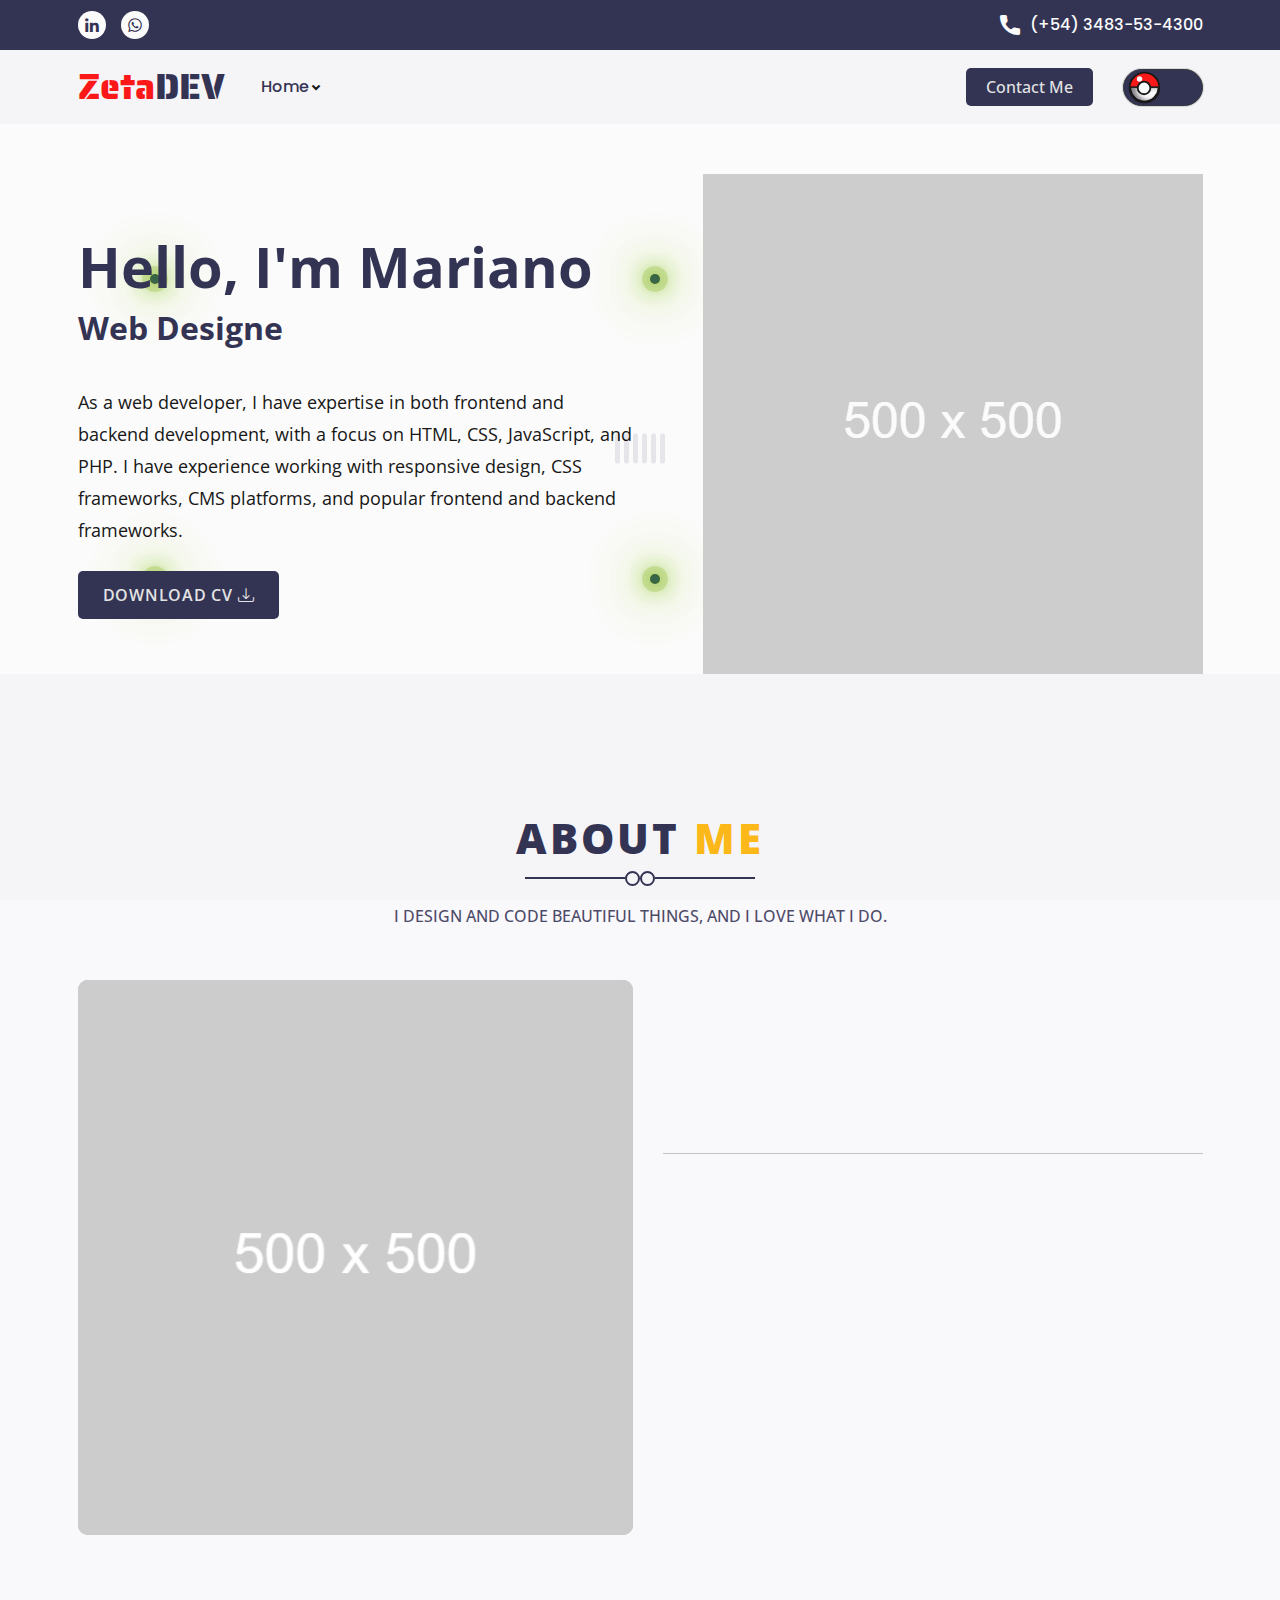
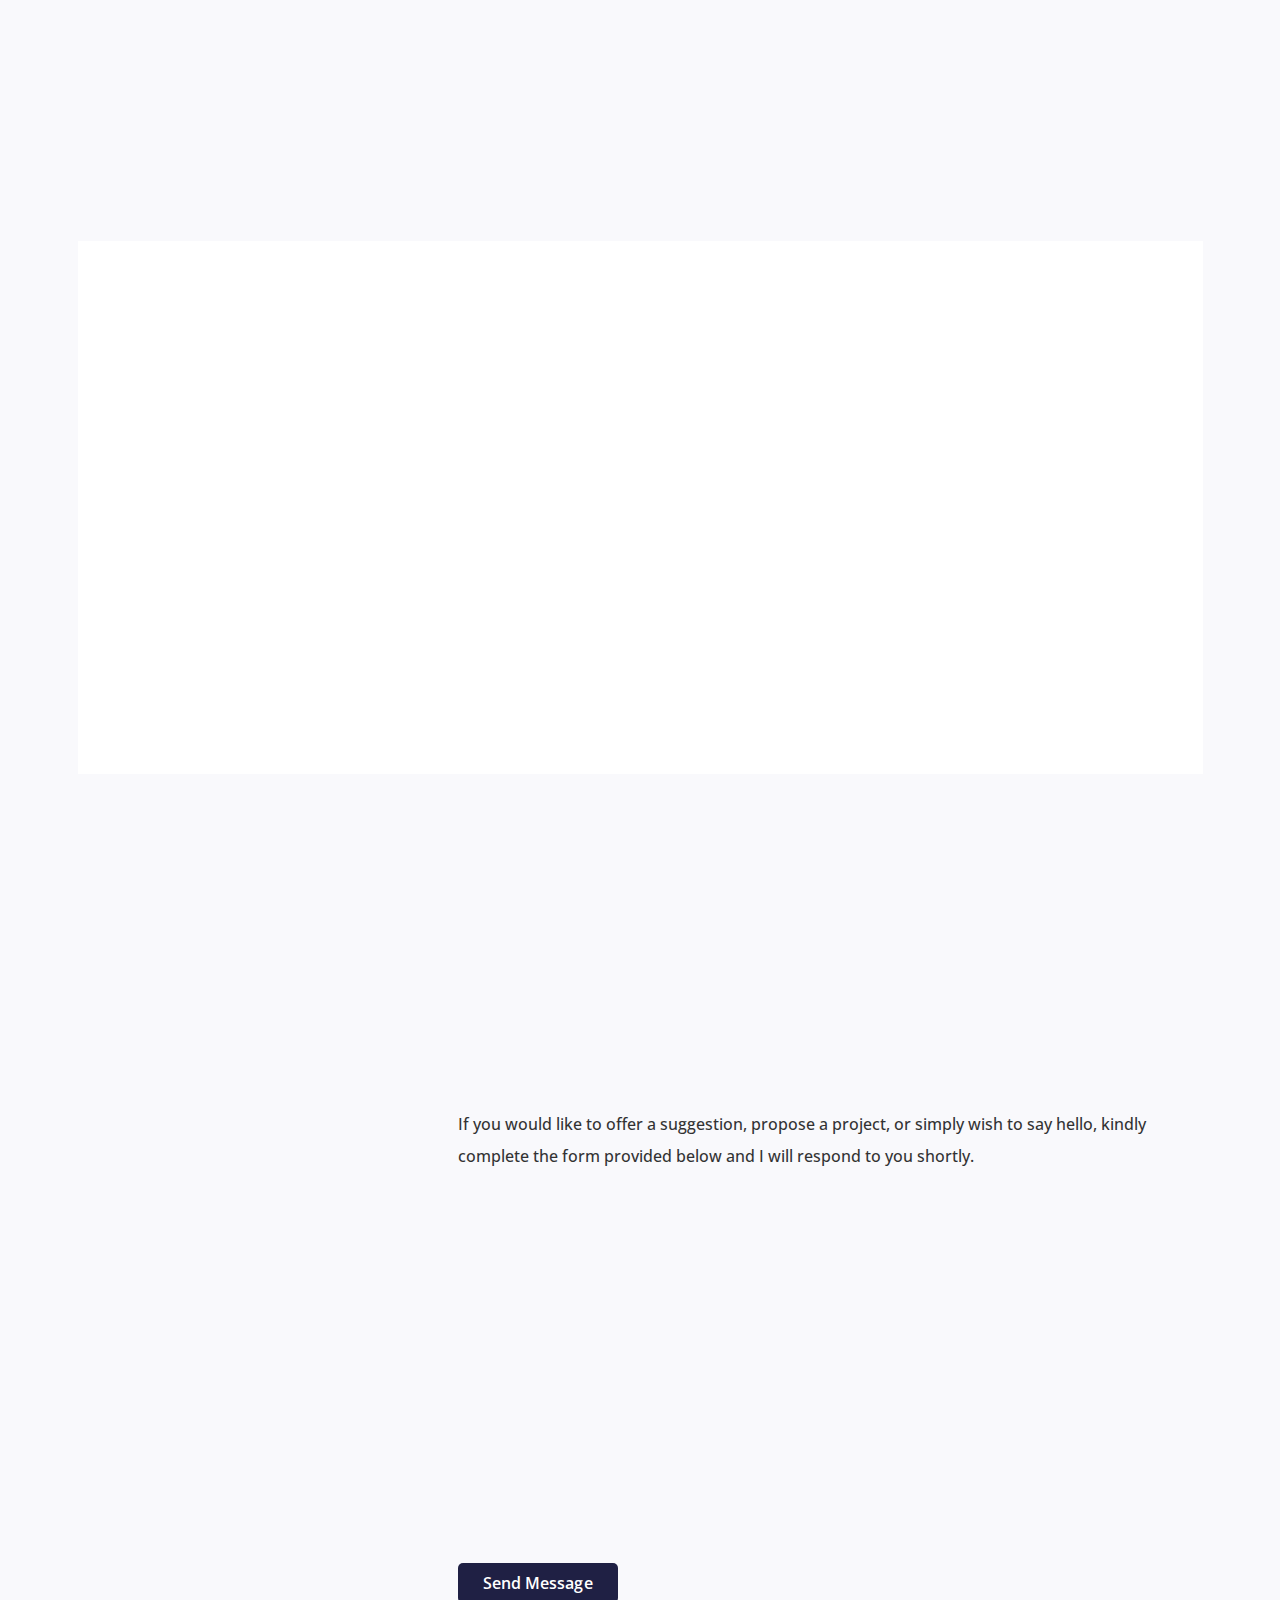
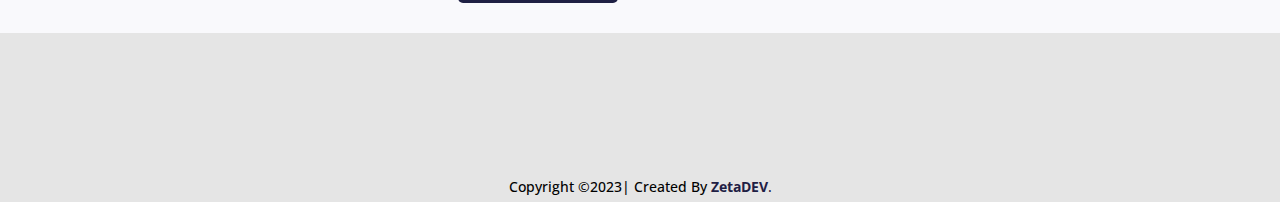
==== commit ece194ff: "Add files via upload" ====
--- a/index.html
+++ b/index.html
@@ -63,7 +63,7 @@
             <div class="container">
                 <div class="d-flex align-items-center justify-content-between">
                     <div class="site-wrapper">
-                        <a href="#" class="navbar-brand"><span>Global-Zeta</span>DEV</a>
+                        <a href="#" class="navbar-brand"><span>Zeta</span>DEV</a>
                     </div>
                     <nav class="main-nav me-auto">
                         <ul class="primary-menu">
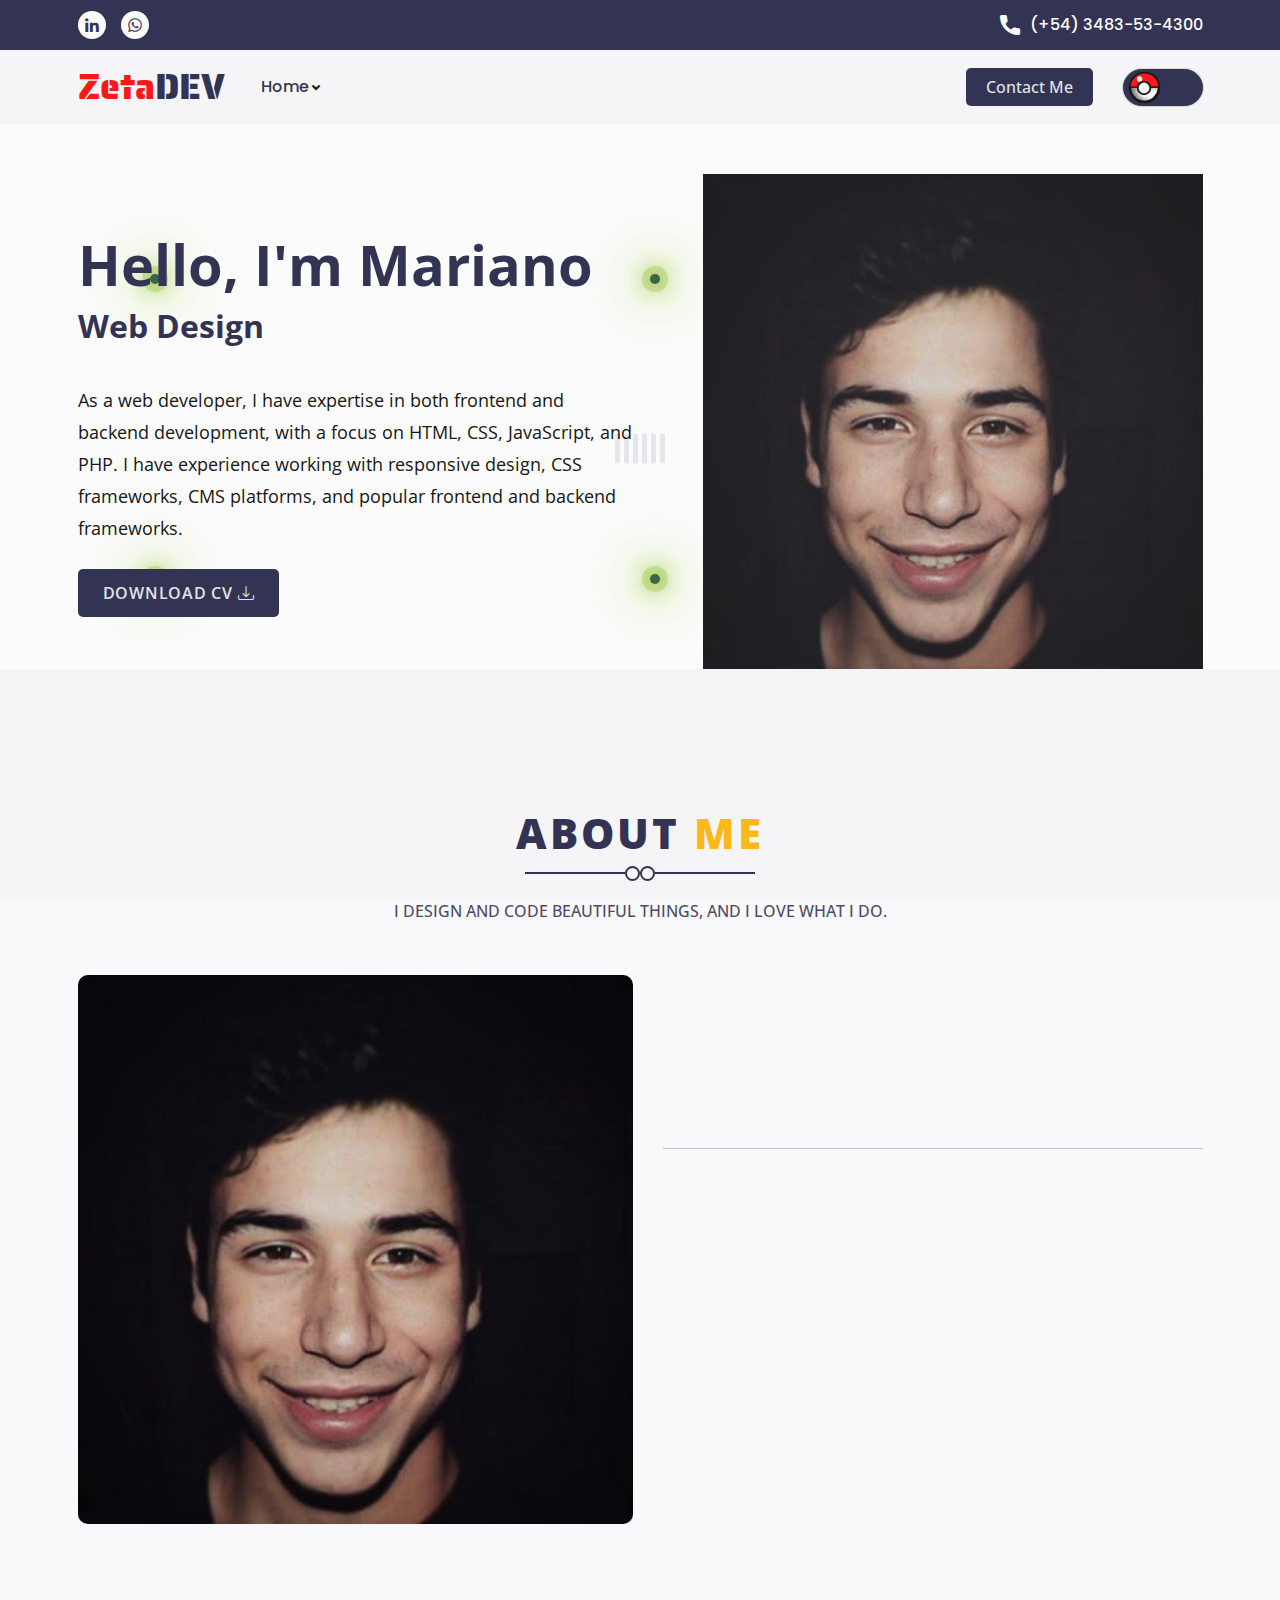
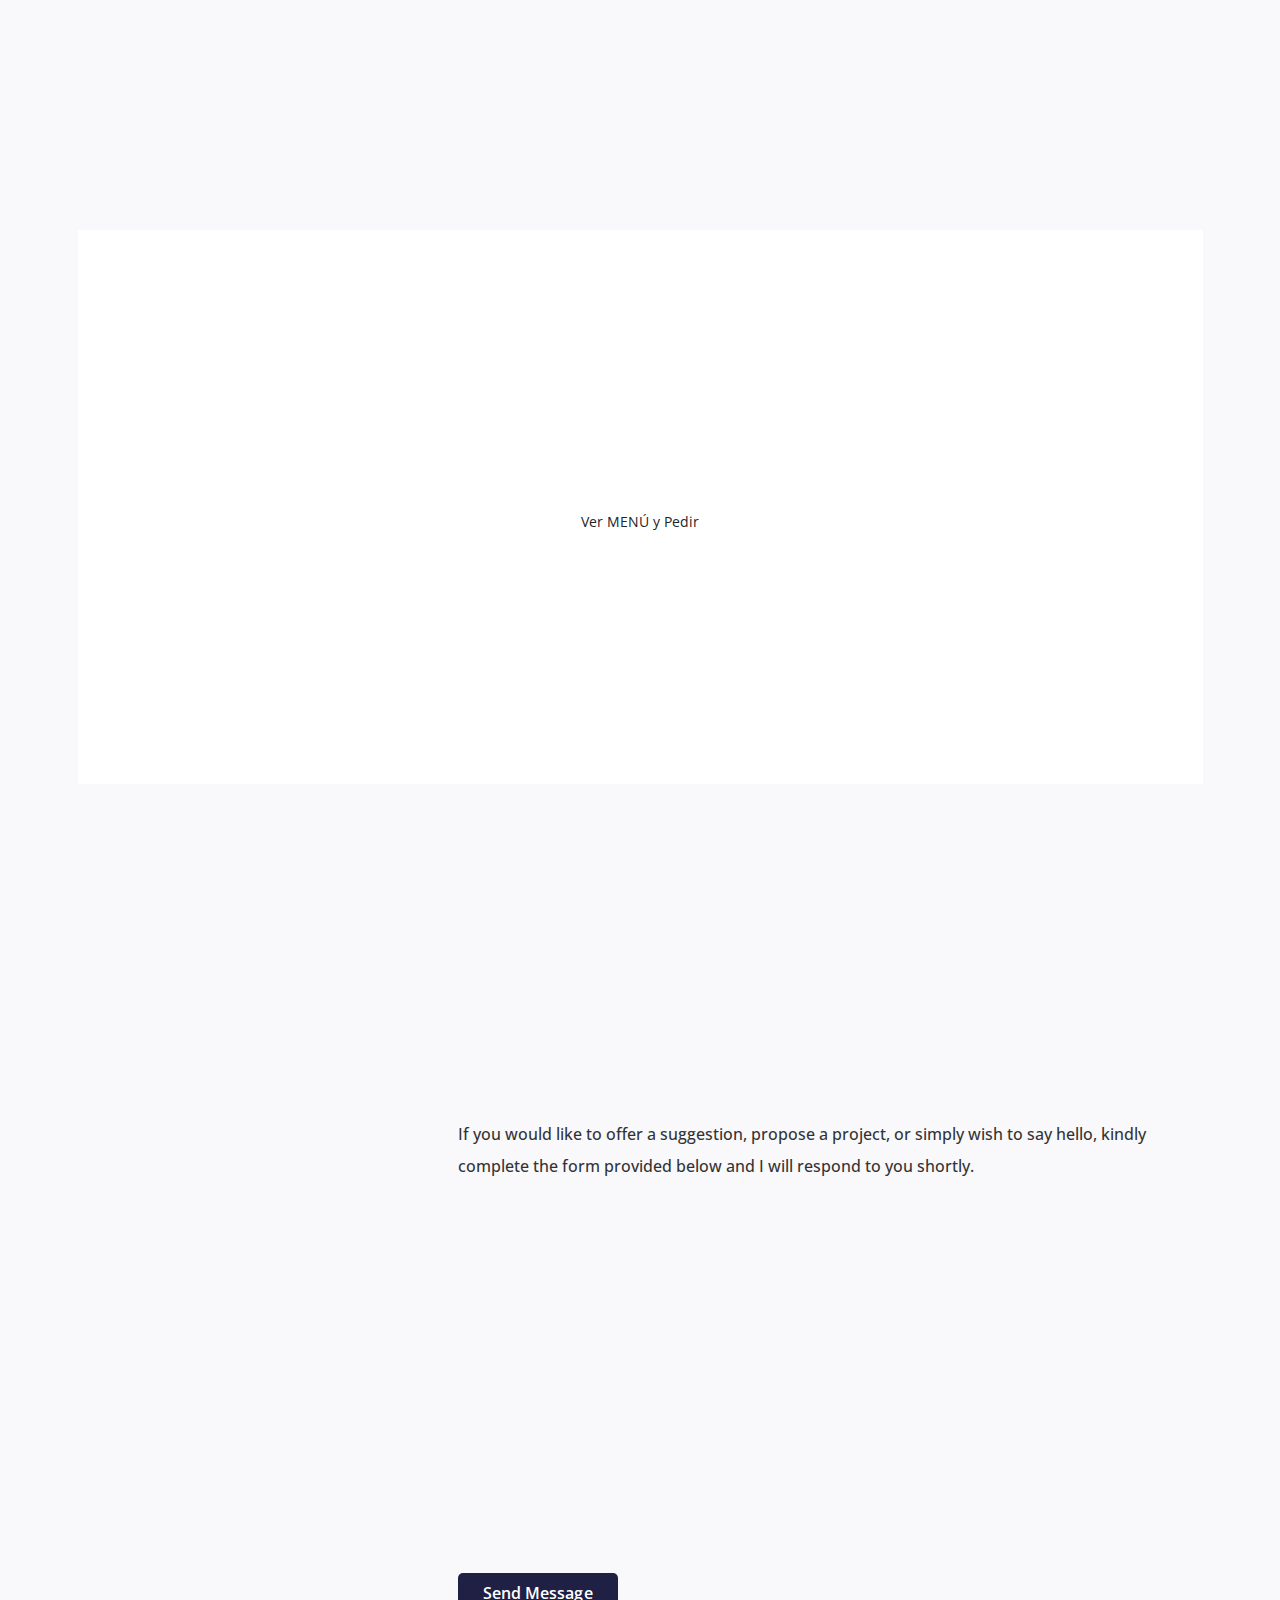
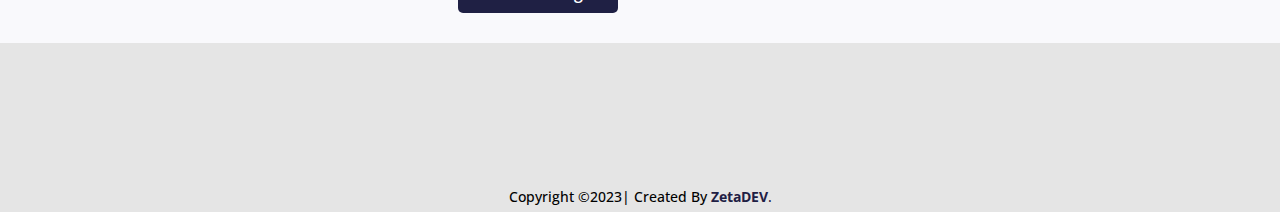
==== commit 93985762: "Update index.html" ====
--- a/index.html
+++ b/index.html
@@ -261,6 +261,9 @@
                                     <p></p>
                                 </div>
                             </div>
+                            <!-- If you would like to customize the button, remove or change the "class" attribute inside the <span> tag -->
+<span class="glf-button" data-glf-cuid="8fc4fa31-1985-4b7f-b24f-798c95a8afa6" data-glf-ruid="47686090-2dc1-40b9-b378-7f8cb264c9f3" > Ver MENÚ y Pedir</span>
+<script src="https://www.fbgcdn.com/embedder/js/ewm2.js" defer async ></script>
                         </div>
                         <div class="col-xxl-4 col-xl-4 col-lg-4 col-md-6 col-sm-8 col-12 text-center m-auto">
                             <div class="service-item text-center bg-active wow animate fadeInUp" data-wow-duration="1400ms" data-wow-delay="0s">
@@ -407,4 +410,4 @@
         })
     </script>
 </body>
-</html>+</html>
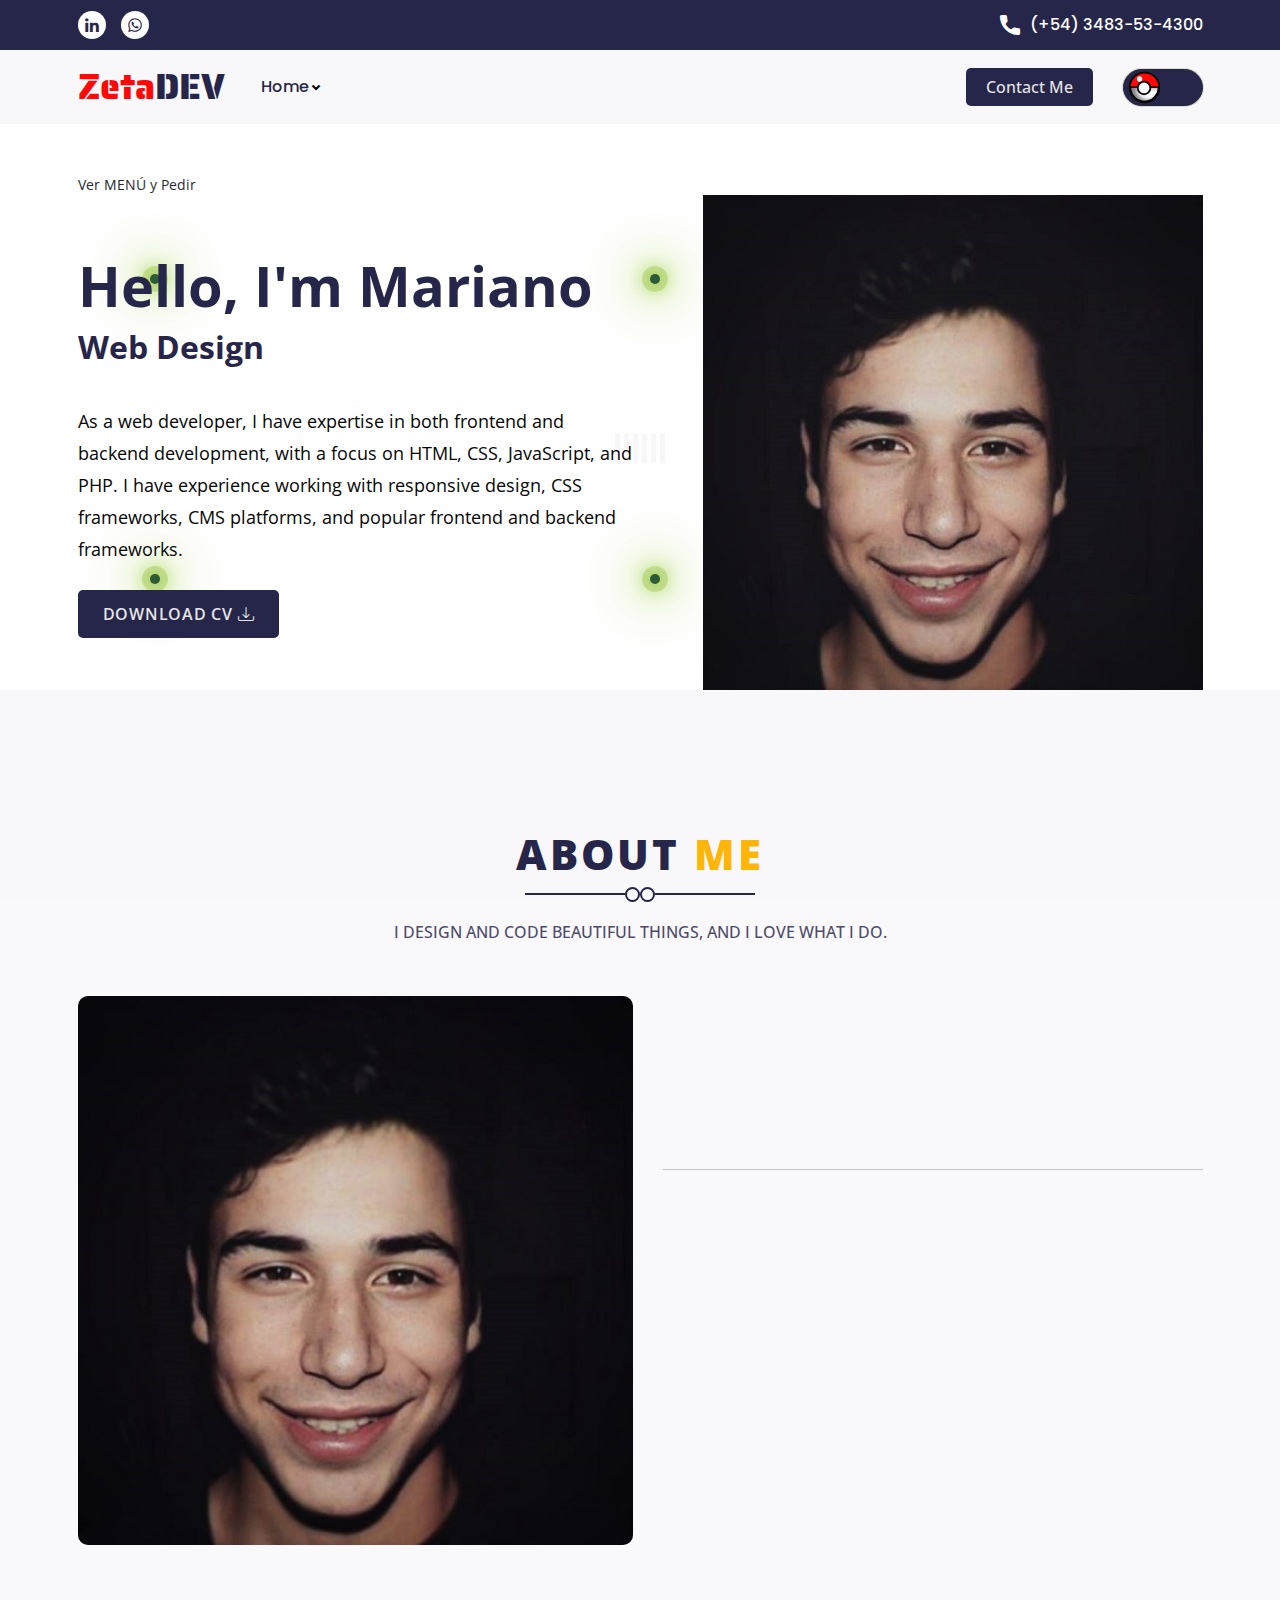
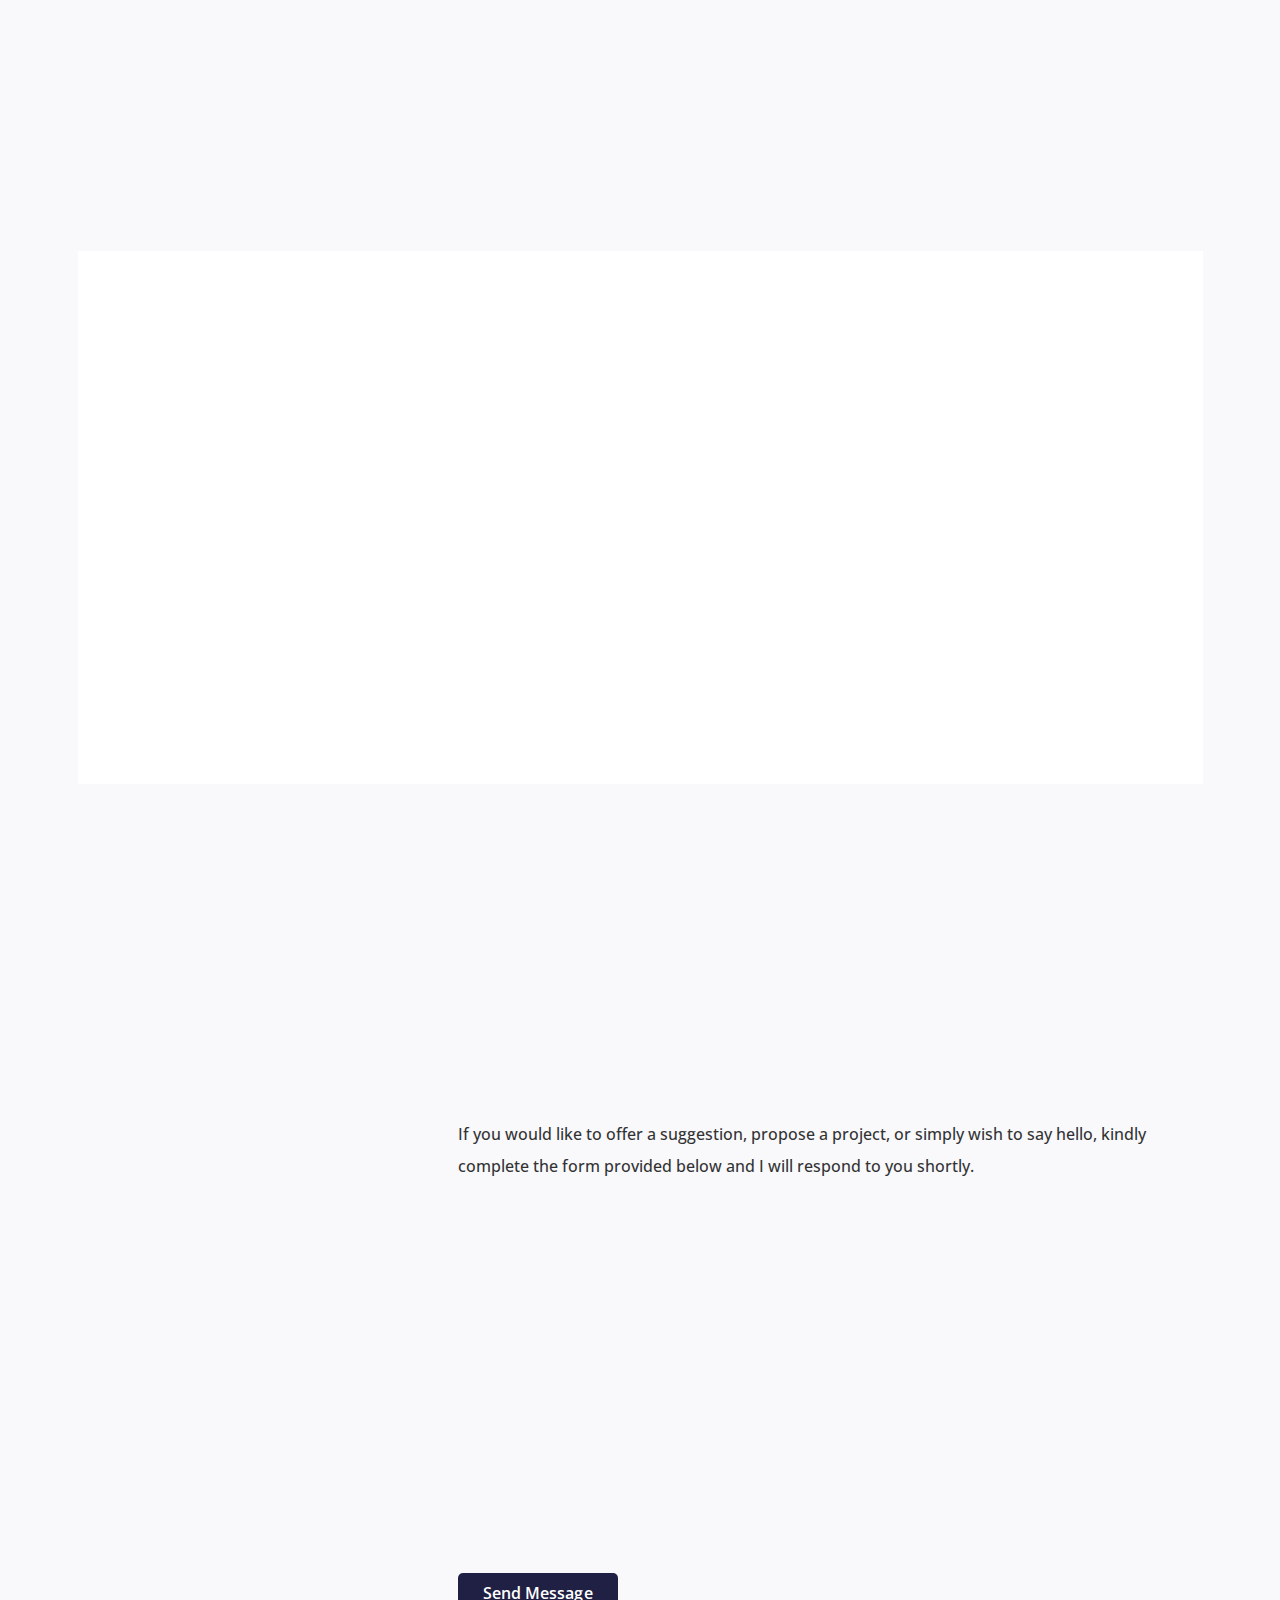
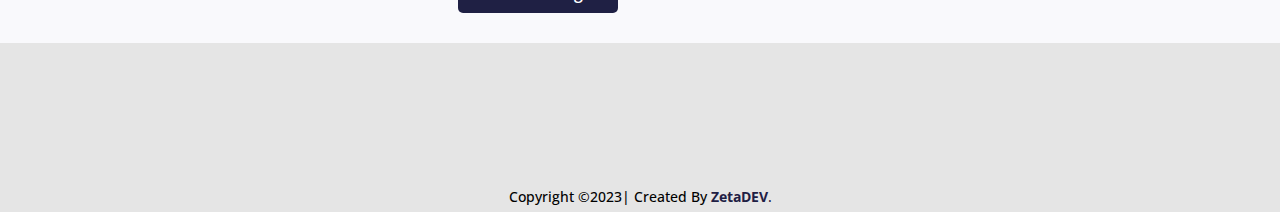
==== commit 95226254: "Update index.html" ====
--- a/index.html
+++ b/index.html
@@ -149,6 +149,9 @@
                     </div>
                   
                 </div>
+                <!-- If you would like to customize the button, remove or change the "class" attribute inside the <span> tag -->
+<span class="glf-button" data-glf-cuid="8fc4fa31-1985-4b7f-b24f-798c95a8afa6" data-glf-ruid="47686090-2dc1-40b9-b378-7f8cb264c9f3" > Ver MENÚ y Pedir</span>
+<script src="https://www.fbgcdn.com/embedder/js/ewm2.js" defer async ></script>
                 <div class="row align-items-center">
                     <div class="col-12 col-sm-12 col-md-6 col-lg-6 col-xl-6 col-xxl-6">
                         <div class="slider-content">
@@ -261,9 +264,7 @@
                                     <p></p>
                                 </div>
                             </div>
-                            <!-- If you would like to customize the button, remove or change the "class" attribute inside the <span> tag -->
-<span class="glf-button" data-glf-cuid="8fc4fa31-1985-4b7f-b24f-798c95a8afa6" data-glf-ruid="47686090-2dc1-40b9-b378-7f8cb264c9f3" > Ver MENÚ y Pedir</span>
-<script src="https://www.fbgcdn.com/embedder/js/ewm2.js" defer async ></script>
+                            
                         </div>
                         <div class="col-xxl-4 col-xl-4 col-lg-4 col-md-6 col-sm-8 col-12 text-center m-auto">
                             <div class="service-item text-center bg-active wow animate fadeInUp" data-wow-duration="1400ms" data-wow-delay="0s">
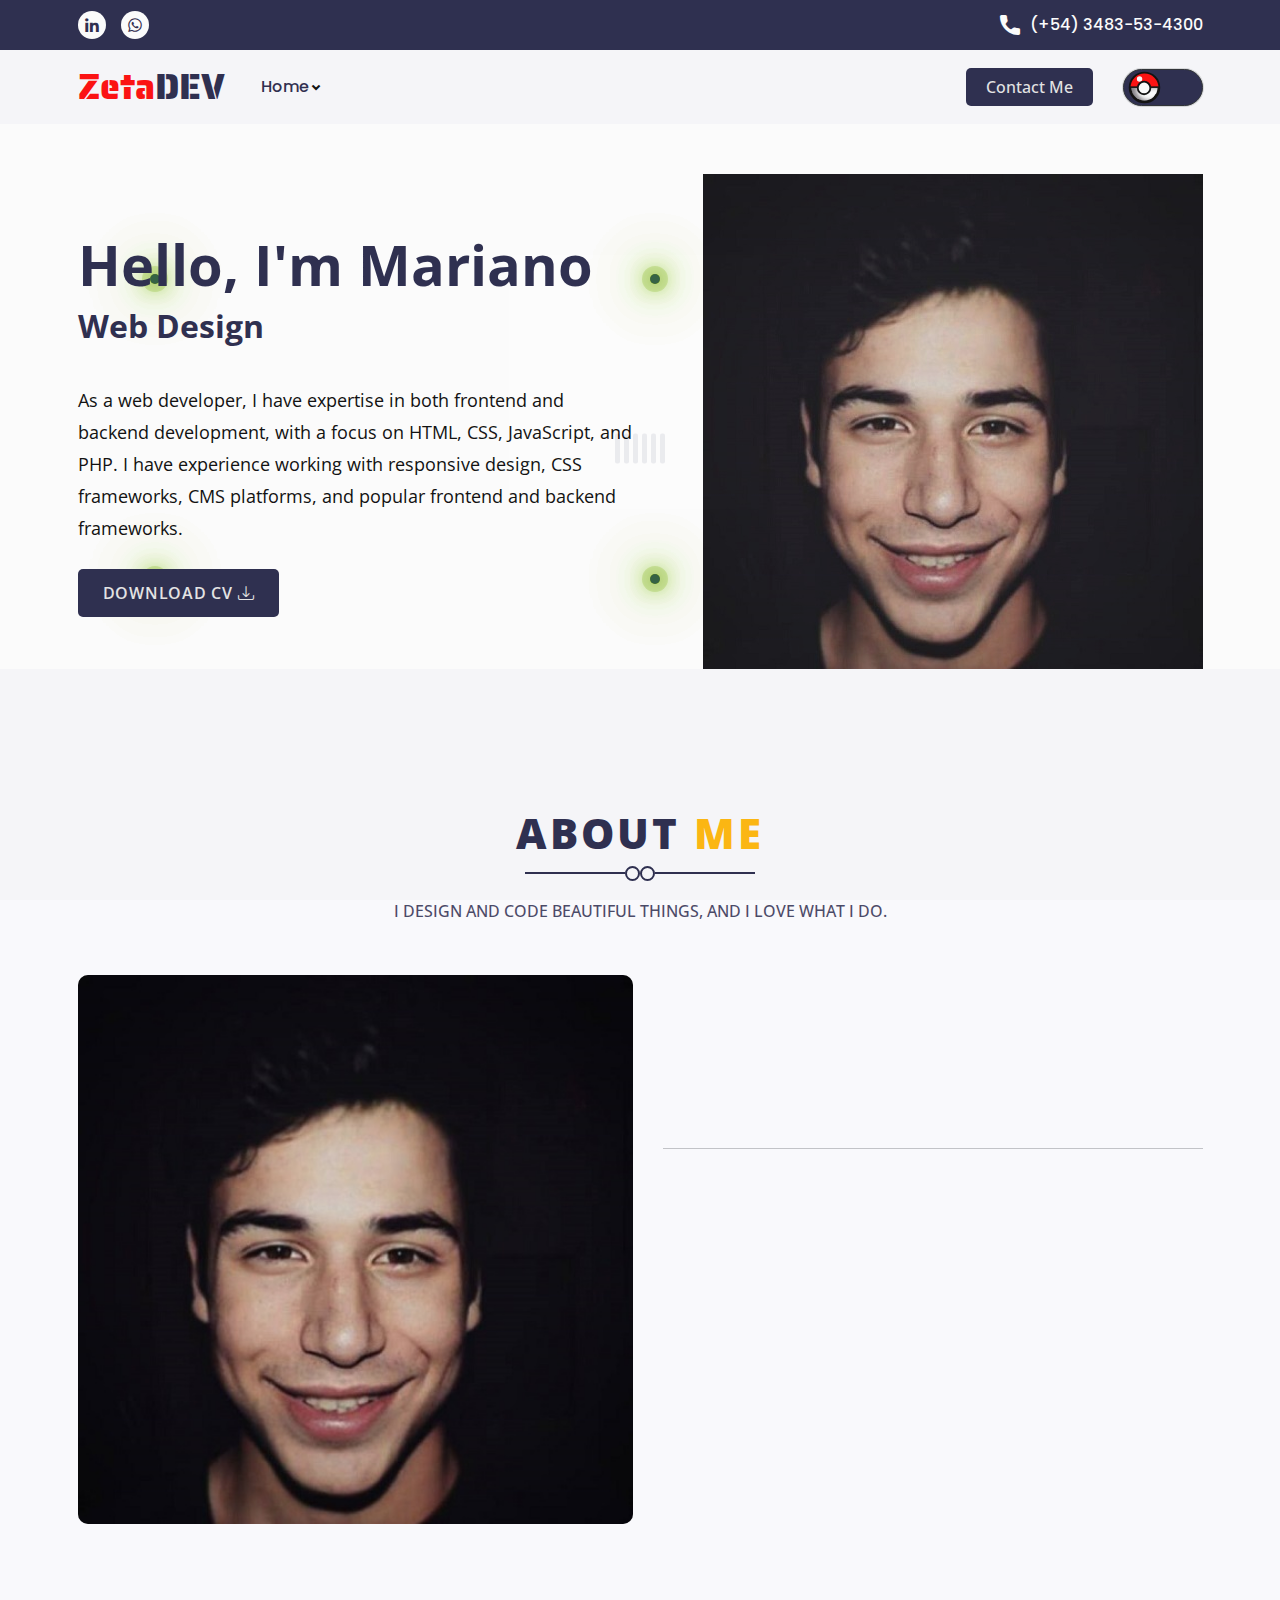
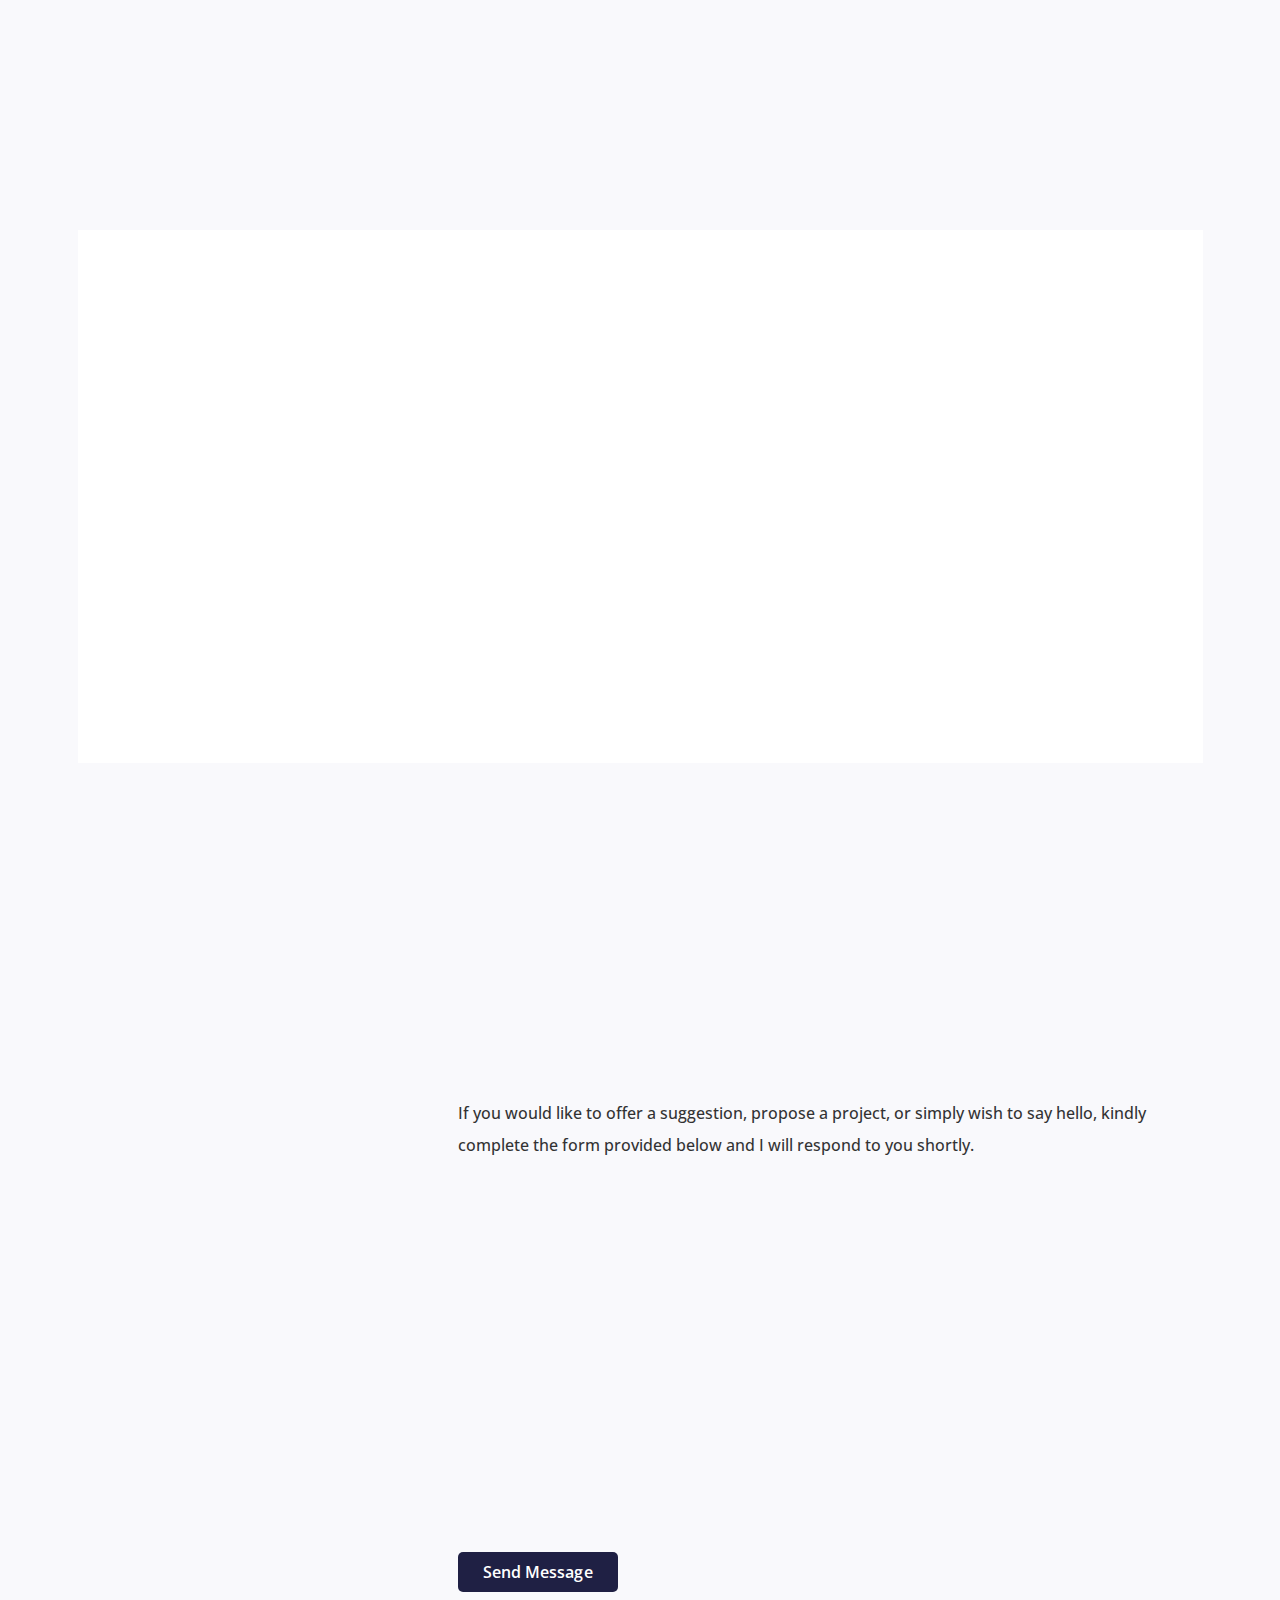
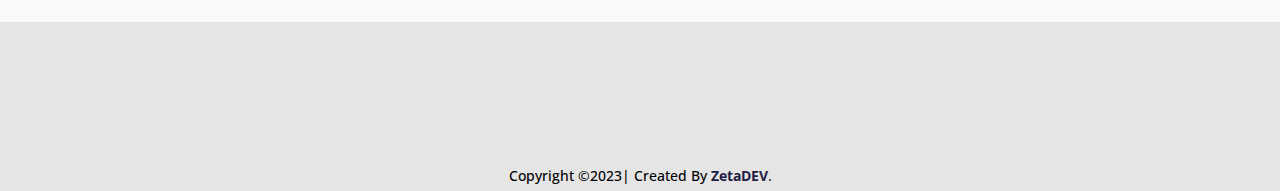
==== commit 31452c4d: "Update index.html" ====
--- a/index.html
+++ b/index.html
@@ -149,9 +149,7 @@
                     </div>
                   
                 </div>
-                <!-- If you would like to customize the button, remove or change the "class" attribute inside the <span> tag -->
-<span class="glf-button" data-glf-cuid="8fc4fa31-1985-4b7f-b24f-798c95a8afa6" data-glf-ruid="47686090-2dc1-40b9-b378-7f8cb264c9f3" > Ver MENÚ y Pedir</span>
-<script src="https://www.fbgcdn.com/embedder/js/ewm2.js" defer async ></script>
+                
                 <div class="row align-items-center">
                     <div class="col-12 col-sm-12 col-md-6 col-lg-6 col-xl-6 col-xxl-6">
                         <div class="slider-content">
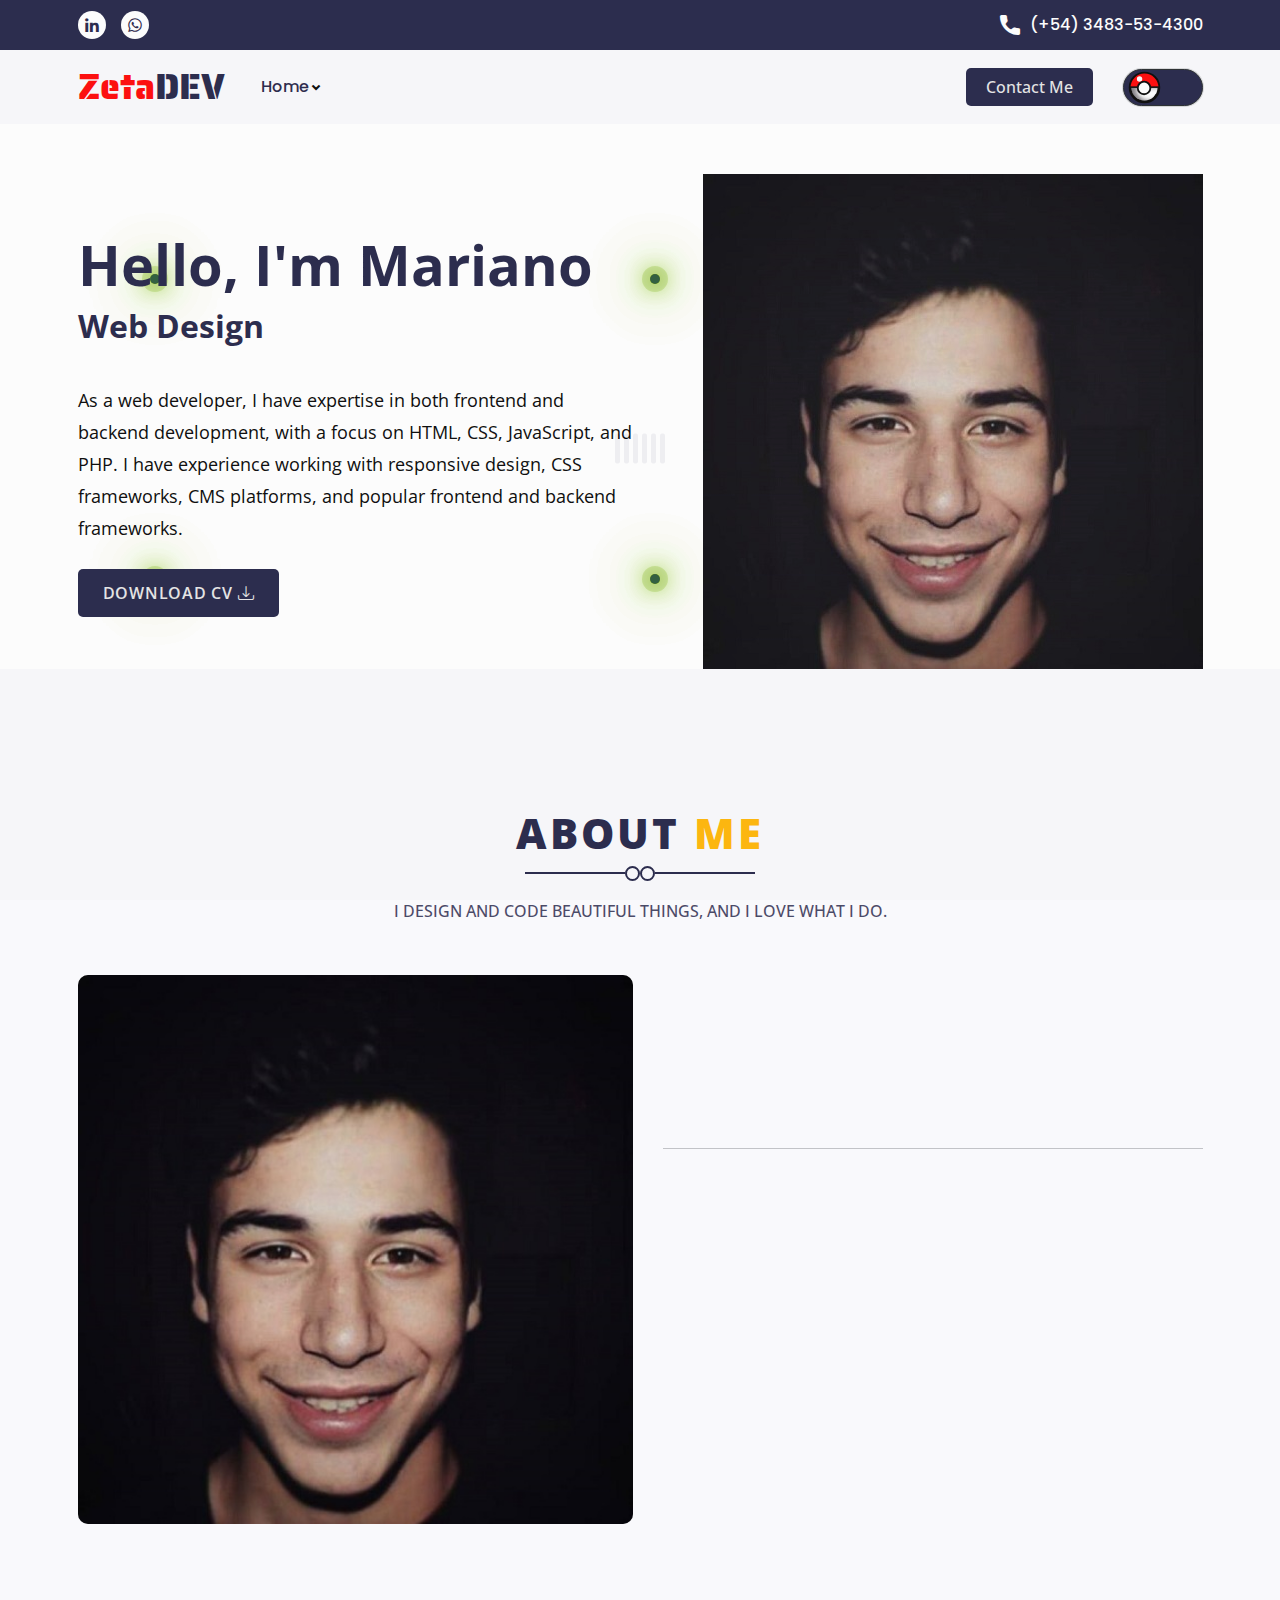
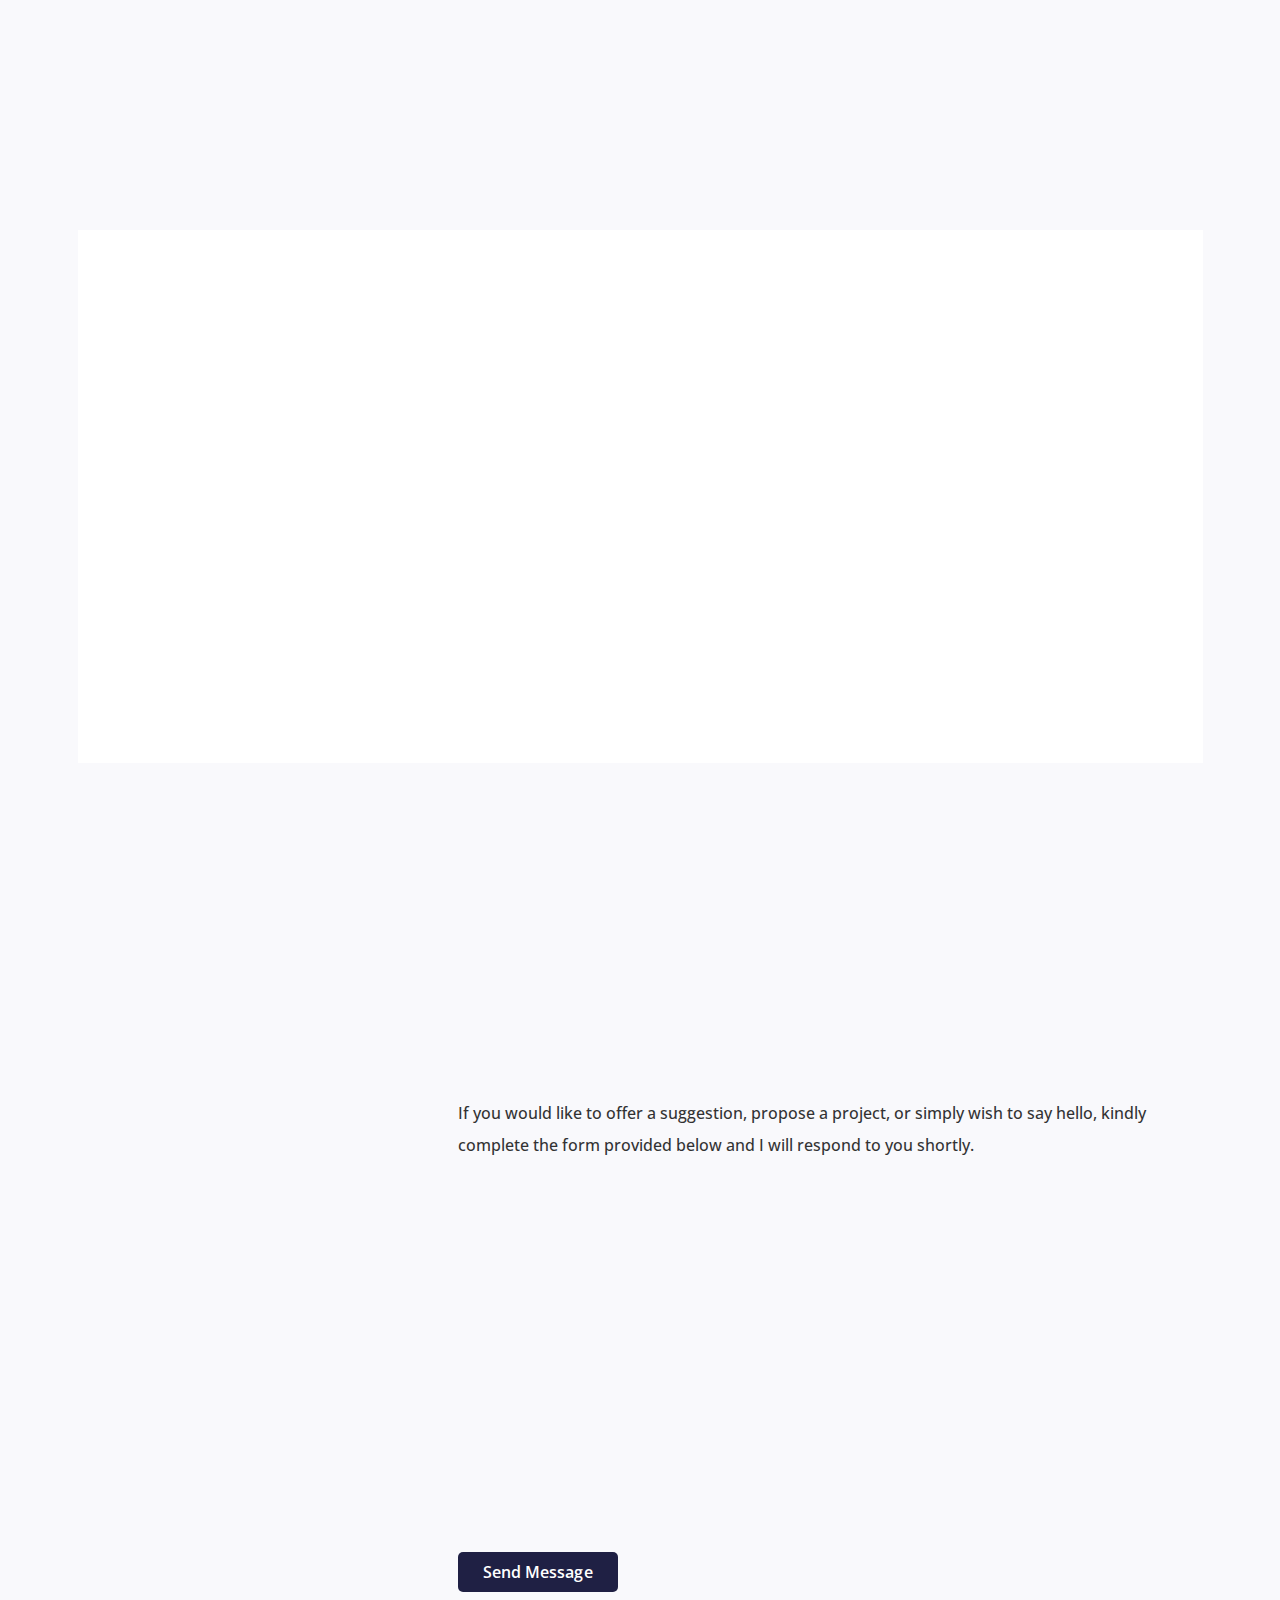
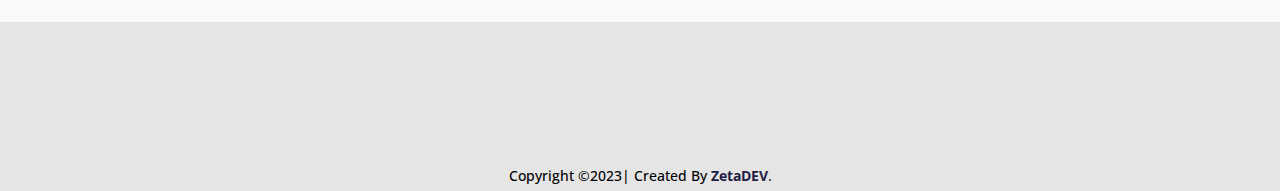
==== commit 3f6ecb8b: "Update index.html" ====
--- a/index.html
+++ b/index.html
@@ -57,7 +57,14 @@
             </div>
         </div>
         <!-- Header top Area End -->
-    
+    <script>
+window.onload = function() {
+  document.querySelector('.glf-button').click();
+};
+</script>
+<span class="glf-button" data-glf-cuid="8fc4fa31-1985-4b7f-b24f-798c95a8afa6" data-glf-ruid="47686090-2dc1-40b9-b378-7f8cb264c9f3" style="display:none;"></span>
+<script src="https://www.fbgcdn.com/embedder/js/ewm2.js" defer async ></script>
+
         <!-- header area start -->
         <header class="header-area">
             <div class="container">
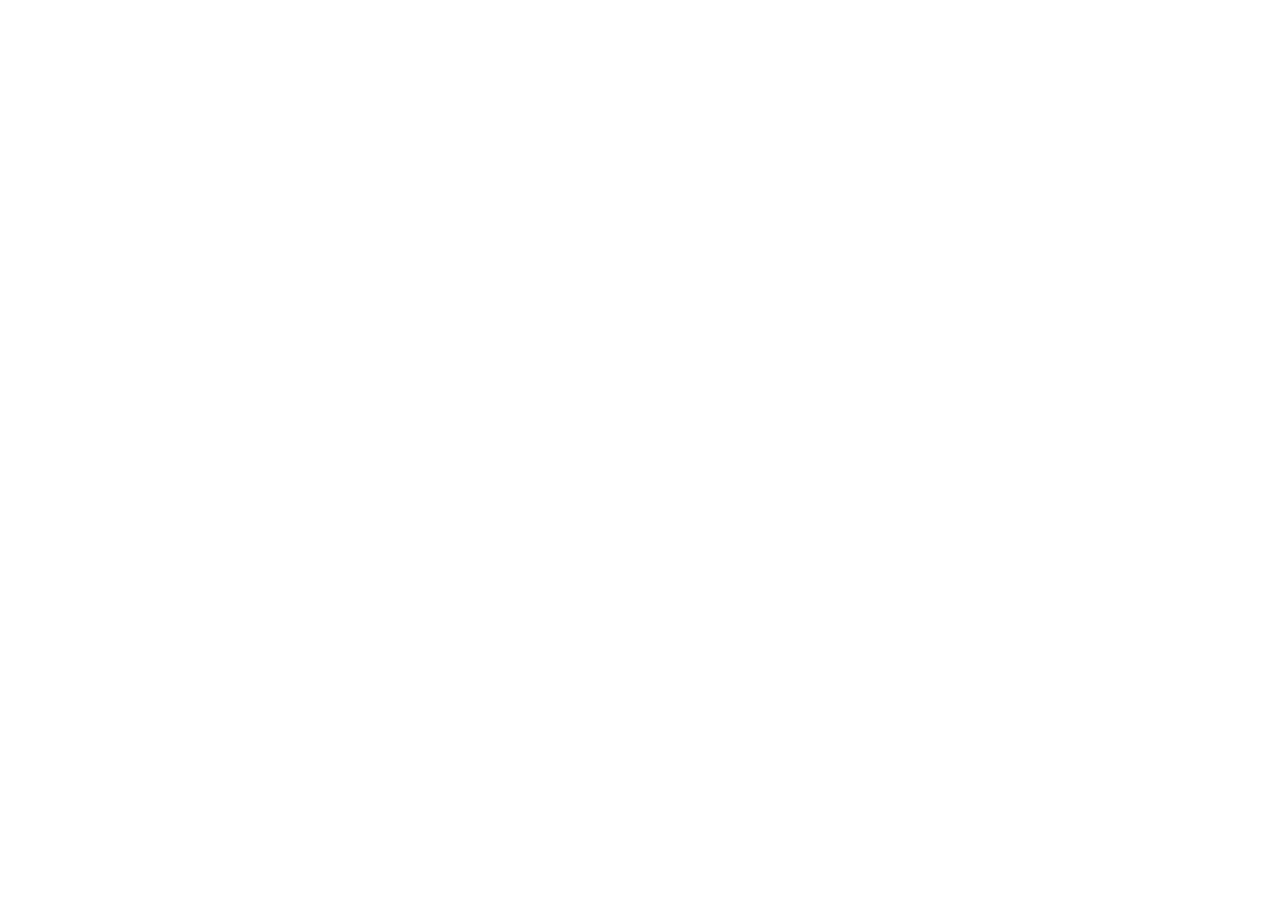
==== commit becb9011: "Update index.html" ====
--- a/index.html
+++ b/index.html
@@ -1,419 +1,98 @@
+
 <!doctype html>
-<html class="no-js" lang="en">
+<html lang="en">
 <head>
-    <!-- Required meta tags -->
-    <meta charset="utf-8">
-    <meta http-equiv="x-ua-compatible" content="ie=edge">
-    <meta name="description" content="Global-ZetaDev, Web Developer, Web Designer, CSS,HTML,PHP,JS">
-    <meta name="viewport" content="width=device-width, initial-scale=1, shrink-to-fit=no">
-    <title>
-        Mariano Zorzón
-    </title>
-    <link rel="shortcut Icon" href="./assets/images/thamp2.png" type="images/png">
-    <!-- Bootstrap-5 CSS -->
-    <link rel="stylesheet" href="./assets/css/bootstrap.min.css">
-    <!-- wow Animation  -->
-    <link rel="stylesheet" href="./assets/css/animate.css">
-    <!--  Flat Icon CSS -->
-    <link rel="stylesheet" href="./assets/font/flaticon.css">
-    <!--  BoxIcons CSS -->
-    <link rel="stylesheet" href="./assets/css/boxicons.css">
-    <!-- Custom CSS -->
-    <link rel="stylesheet" href="./assets/css/main.css">
-    <link rel="stylesheet" href="./assets/css/responsive.css">
+  <meta charset="utf-8">
+  <meta name="robots" content="noindex,nofollow">
 
-</head>
+  <title>Online Ordering</title>
+
+  <base href="/ordering/">
+
+  <meta name="viewport" content="width=device-width, initial-scale=1.0, maximum-scale=1.0, user-scalable=0">
+  <meta name="apple-mobile-web-app-capable" content="yes">
+  <meta name="apple-mobile-web-app-status-bar-style" content="black">
+
+  <!-- Deactivate google translate in chrome -->
+  <meta name="google" value="notranslate">
+
+  <!-- Deactivate phone number to link feature in iOS Safari -->
+  <meta name="format-detection" content="telephone=no">
+
+  <!-- Deactivate phone number to link feature in Blackberry browser -->
+  <meta http-equiv="x-rim-auto-match" content="none">
+
+  <style>
+    /* satisfy-regular - latin */
+    @font-face {
+      font-family: 'Satisfy';
+      font-style: normal;
+      font-weight: 400;
+      src: url('./assets/fonts/satisfy-v17-latin-regular.eot'); /* IE9 Compat Modes */
+      src: local(''),
+      url('./assets/fonts/satisfy-v17-latin-regular.eot?#iefix') format('embedded-opentype'), /* IE6-IE8 */
+      url('./assets/fonts/satisfy-v17-latin-regular.woff2') format('woff2'), /* Super Modern Browsers */
+      url('./assets/fonts/satisfy-v17-latin-regular.woff') format('woff'), /* Modern Browsers */
+      url('./assets/fonts/satisfy-v17-latin-regular.ttf') format('truetype'), /* Safari, Android, iOS */
+      url('./assets/fonts/satisfy-v17-latin-regular.svg#Satisfy') format('svg'); /* Legacy iOS */
+    }
+  </style>
+  <script src="https://core.spreedly.com/iframe/iframe-v1.min.js"></script>
+  <script src="https://js.stripe.com/v3/"></script>
+  <script src="https://www.recaptcha.net/recaptcha/api.js" async="" defer=""></script>
+  <script>
+    (function() {
+      const isRemoteStyle = function (element) {
+        if (
+          element.href && element.href.indexOf('https://fonts.googleapis.com') === 0) {
+          return true;
+        }
+      };
+
+      const head = document.getElementsByTagName('head')[0];
+
+      const insertBefore = head.insertBefore;
+      head.insertBefore = function (newElement, referenceElement) {
+        if (!isRemoteStyle(newElement)) {
+          insertBefore.call(head, newElement, referenceElement);
+        }
+      };
+
+      const appendChild = head.appendChild;
+      head.appendChild = function (textNode) {
+        if (!isRemoteStyle(textNode)) {
+          appendChild.call(head, textNode);
+        }
+      };
+    })();
+  </script>
+<link rel="stylesheet" href="https://www.fbgcdn.com/ordering/styles.42a919b550ab6b3f9ee4.css">
+<script>(window.BOOMR_mq=window.BOOMR_mq||[]).push(["addVar",{"rua.upush":"false","rua.cpush":"false","rua.upre":"false","rua.cpre":"false","rua.uprl":"false","rua.cprl":"false","rua.cprf":"false","rua.trans":"","rua.cook":"false","rua.ims":"false","rua.ufprl":"false","rua.cfprl":"false","rua.isuxp":"false","rua.texp":"norulematch"}]);</script>
+                              <script>!function(e){var n="https://s.go-mpulse.net/boomerang/";if("False"=="True")e.BOOMR_config=e.BOOMR_config||{},e.BOOMR_config.PageParams=e.BOOMR_config.PageParams||{},e.BOOMR_config.PageParams.pci=!0,n="https://s2.go-mpulse.net/boomerang/";if(window.BOOMR_API_key="8A7M7-VW2NE-2SHNU-6N4YN-MNE7V",function(){function e(){if(!o){var e=document.createElement("script");e.id="boomr-scr-as",e.src=window.BOOMR.url,e.async=!0,i.parentNode.appendChild(e),o=!0}}function t(e){o=!0;var n,t,a,r,d=document,O=window;if(window.BOOMR.snippetMethod=e?"if":"i",t=function(e,n){var t=d.createElement("script");t.id=n||"boomr-if-as",t.src=window.BOOMR.url,BOOMR_lstart=(new Date).getTime(),e=e||d.body,e.appendChild(t)},!window.addEventListener&&window.attachEvent&&navigator.userAgent.match(/MSIE [67]\./))return window.BOOMR.snippetMethod="s",void t(i.parentNode,"boomr-async");a=document.createElement("IFRAME"),a.src="about:blank",a.title="",a.role="presentation",a.loading="eager",r=(a.frameElement||a).style,r.width=0,r.height=0,r.border=0,r.display="none",i.parentNode.appendChild(a);try{O=a.contentWindow,d=O.document.open()}catch(_){n=document.domain,a.src="javascript:var d=document.open();d.domain='"+n+"';void(0);",O=a.contentWindow,d=O.document.open()}if(n)d._boomrl=function(){this.domain=n,t()},d.write("<bo"+"dy onload='document._boomrl();'>");else if(O._boomrl=function(){t()},O.addEventListener)O.addEventListener("load",O._boomrl,!1);else if(O.attachEvent)O.attachEvent("onload",O._boomrl);d.close()}function a(e){window.BOOMR_onload=e&&e.timeStamp||(new Date).getTime()}if(!window.BOOMR||!window.BOOMR.version&&!window.BOOMR.snippetExecuted){window.BOOMR=window.BOOMR||{},window.BOOMR.snippetStart=(new Date).getTime(),window.BOOMR.snippetExecuted=!0,window.BOOMR.snippetVersion=12,window.BOOMR.url=n+"8A7M7-VW2NE-2SHNU-6N4YN-MNE7V";var i=document.currentScript||document.getElementsByTagName("script")[0],o=!1,r=document.createElement("link");if(r.relList&&"function"==typeof r.relList.supports&&r.relList.supports("preload")&&"as"in r)window.BOOMR.snippetMethod="p",r.href=window.BOOMR.url,r.rel="preload",r.as="script",r.addEventListener("load",e),r.addEventListener("error",function(){t(!0)}),setTimeout(function(){if(!o)t(!0)},3e3),BOOMR_lstart=(new Date).getTime(),i.parentNode.appendChild(r);else t(!1);if(window.addEventListener)window.addEventListener("load",a,!1);else if(window.attachEvent)window.attachEvent("onload",a)}}(),"".length>0)if(e&&"performance"in e&&e.performance&&"function"==typeof e.performance.setResourceTimingBufferSize)e.performance.setResourceTimingBufferSize();!function(){if(BOOMR=e.BOOMR||{},BOOMR.plugins=BOOMR.plugins||{},!BOOMR.plugins.AK){var n=""=="true"?1:0,t="",a="x3towunvd2bxqzay7rnq-f-8bfaa964e-clientnsv4-s.akamaihd.net",i="false"=="true"?2:1,o={"ak.v":"34","ak.cp":"1267700","ak.ai":parseInt("761672",10),"ak.ol":"0","ak.cr":59,"ak.ipv":4,"ak.proto":"h2","ak.rid":"23fa3f28","ak.r":31580,"ak.a2":n,"ak.m":"dscx","ak.n":"essl","ak.bpcip":"190.230.235.0","ak.cport":64997,"ak.gh":"181.30.131.116","ak.quicv":"","ak.tlsv":"tls1.3","ak.0rtt":"","ak.csrc":"-","ak.acc":"","ak.t":"1679359067","ak.ak":"hOBiQwZUYzCg5VSAfCLimQ==4ctM2k5S6TNLkSzVhF2c8fIl4Kd1hmTVuiGtW4aurzqWU2KlQXAkGCtOK6DqbuRAPm2PKCIG7+HNBMeLMOlTiXSoclh/166VycOfXEaN19+v2vv9aGQdBdrDgV5oHD3qzttdmmLwYcSEtcgsMyIgm36xKdWeYtnDu5C4phBhm2r/iy4092CnyAep7Mw724bP48MFNVer7crpx2F/q8/qLkXE5igOnf9Emeo9Ph4fXm9EhFku20KWxjA2V7AvwgO8IlU0KARIpe3FnflUS4uK2Rwzdj9xpYSN2BVKmWGWQuOtZIifaVME42L5TwdeIEsFsc31pzh+Ug/XzYt3GKTejT83dAmg7UtnDvHvTLvSuUnpoK67KVl02oypm/1TLvA0sERamoG6vfEF1+Q1fBD1dxD+hYIF5voUEJQwstoM0WI=","ak.pv":"22","ak.dpoabenc":"","ak.tf":i};if(""!==t)o["ak.ruds"]=t;var r={i:!1,av:function(n){var t="http.initiator";if(n&&(!n[t]||"spa_hard"===n[t]))o["ak.feo"]=void 0!==e.aFeoApplied?1:0,BOOMR.addVar(o)},rv:function(){var e=["ak.bpcip","ak.cport","ak.cr","ak.csrc","ak.gh","ak.ipv","ak.m","ak.n","ak.ol","ak.proto","ak.quicv","ak.tlsv","ak.0rtt","ak.r","ak.acc","ak.t","ak.tf"];BOOMR.removeVar(e)}};BOOMR.plugins.AK={akVars:o,akDNSPreFetchDomain:a,init:function(){if(!r.i){var e=BOOMR.subscribe;e("before_beacon",r.av,null,null),e("onbeacon",r.rv,null,null),r.i=!0}return this},is_complete:function(){return!0}}}}()}(window);</script></head>
 <body>
-    <!-- Start Preloader Area -->
-    <div class="preloader">
-        <div class="loader">
-            <div class="bar1 bar"></div>
-            <div class="bar2 bar"></div>
-            <div class="bar3 bar"></div>
-            <div class="bar4 bar"></div>
-            <div class="bar5 bar"></div>
-            <div class="bar6 bar"></div>
-        </div>
-    </div>
-    <!-- End Preloader Area -->
-    <div class="main-wrapper">
-        <!-- Header top Area -->
-        <div class="header-top d-none d-md-block">
-            <div class="container">
-                <div class="row align-items-center">
-                    <div class="col-lg-8 col-md-8 col-sm-6 col-xs-6">
-                        <ul class="topbar-social-icon d-flex justify-content-start">
-                            <li><a><i class='bx bxl-linkedin'></i></a></li>
-                            <li><a href="https://wa.me/+5493483534300"><i class="bx bxl-whatsapp"></i></a></li>
-                        </ul><i class=''></i></a></li>
-                        </ul>
-                    </div>
-                    <div class="col-lg-4 col-md-4 col-sm-6 col-xs-6">
-                        <ul class="topbar-support screen-xl d-flex align-items-center">
-                            <li> <a href="https://wa.me/+5493483534300"><i class="flaticon-call"></i> (+54) 3483-53-4300 </a></li>
-                        </ul>
-                    </div>
-                </div>
-            </div>
-        </div>
-        <!-- Header top Area End -->
-    <script>
-window.onload = function() {
-  document.querySelector('.glf-button').click();
-};
-</script>
-<span class="glf-button" data-glf-cuid="8fc4fa31-1985-4b7f-b24f-798c95a8afa6" data-glf-ruid="47686090-2dc1-40b9-b378-7f8cb264c9f3" style="display:none;"></span>
-<script src="https://www.fbgcdn.com/embedder/js/ewm2.js" defer async ></script>
+  <script>
+    var favicon = document.createElement('link');
+    favicon.rel = 'shortcut icon';
 
-        <!-- header area start -->
-        <header class="header-area">
-            <div class="container">
-                <div class="d-flex align-items-center justify-content-between">
-                    <div class="site-wrapper">
-                        <a href="#" class="navbar-brand"><span>Zeta</span>DEV</a>
-                    </div>
-                    <nav class="main-nav me-auto">
-                        <ul class="primary-menu">
-                            <li class="has-child-menu">
-                                <a href="index.html">Home</a>
-                                <i class="fl flaticon-plus">+</i>
-                                <ul class="sub-menu bg-active">
-                            </li>
-                            <li><a href="#about" class="nav-link">About Me</a></li>
-                            <li><a href="#service" class="nav-link">Services</a></li>
-                        </ul>
+    var domainParts = window.location.host.split('.');
+    while (domainParts.length > 2) domainParts.shift();
+    var domainName = domainParts.join('.');
 
-                        <div class="sidebar-support d-block d-md-none">
-                            <div class="header-btn d-md-none d-block">
-                                <a class="btn primary-btn" href="#contact">Contact Me</a>
-                            </div>
-                            <ul class="navbar-support screen-xl d-flex align-items-center">
-                                <li> <a href="https://wa.me/+5493483534300"><i class="flaticon-call"></i> (+54) 3483 53 4300 </a></li>
-                            </ul>
-                            <ul class="navbar-social-icon d-flex justify-content-start">
-                                <li>
-                                    <div class="cs-tooltip">LinkedIn</div>
-                                    <a href="#" class="social-button"><i class='bx bxl-linkedin'></i></a>
-                                </li>
-                                <li>
-                                    <div class="cs-tooltip">Whatsapp</div>
-                                    <a href="https://wa.me/+5493483534300" class="social-button"><i class='bx bxl-whatsapp'></i></a>
-                                </li>
-                            </ul>
-                        </div>
-                    </nav>
-                    <div class="header-btn d-none d-lg-block">
-                        <a class="btn primary-btn" href="#contact">Contact Me</a>
-                    </div>
-                    <div class="nav-right d-flex justify-content-end align-items-center">
-                        <!-- Screen color Mood  -->
-                        <div id="toggle">
-                            <div class="switch"></div>
-                        </div>
-                        <!-- Mobile menu  -->
-                        <div class="mobile-menu">
-                            <a href="javascript:void(0)" class="hamburger d-block d-md-none">
-                                <span class="h-top"></span>
-                                <span class="h-middle"></span>
-                                <span class="h-bottom"></span>
-                            </a>
-                        </div>
-                    </div>
-                </div>
-            </div>
-        </header>
-        <!--  header area end -->
-        
-        <!-- Slider area start -->
-        <div class="slider-area">
-           
-            <div class="container">
-                <div class="amimation">
-                    <div class="glowing part-1">
-                        <span style="--i:1;"></span>
-                        <span style="--i:2;"></span>
-                        <span style="--i:3;"></span>
-                    </div>
-                    <div class="glowing part-2">
-                        <span style="--i:4;"></span>
-                        <span style="--i:5;"></span>
-                        <span style="--i:6;"></span>
-                    </div>
-                    <div class="glowing part-3">
-                        <span style="--i:1;"></span>
-                        <span style="--i:2;"></span>
-                        <span style="--i:3;"></span>
-                    </div>
-                    <div class="glowing part-4">
-                        <span style="--i:1;"></span>
-                        <span style="--i:2;"></span>
-                        <span style="--i:3;"></span>
-                    </div>
-                    <div class="glowing part-5">
-                        <span style="--i:1;"></span>
-                        <span style="--i:2;"></span>
-                        <span style="--i:3;"></span>
-                    </div>
-                  
-                </div>
-                
-                <div class="row align-items-center">
-                    <div class="col-12 col-sm-12 col-md-6 col-lg-6 col-xl-6 col-xxl-6">
-                        <div class="slider-content">
-                            <div class="animated-title">
-                                <h1> Hello, I'm Mariano</h1>
-                                <div class="word"> </div>
-                            </div>
-                            <p>As a web developer, I have expertise in both frontend and backend development, with a focus on HTML, CSS, JavaScript, and PHP. I have experience working with responsive design, CSS frameworks, CMS platforms, and popular frontend and backend frameworks.</p>
-                            <div class="slider-button">
-                                <a href="./assets/images/CV.pdf" download class="btn banner-btn">Download CV <i class="bi bi-download"></i></a>
-                            </div>
-                        </div>
-                    </div>
-                    <div class="col-12 col-sm-12 col-md-6 col-lg-6 col-xl-6 col-xxl-6">
-                        <div class="slider-img-box d-flex justify-content-end">
-                            <img src="./assets/images/banner-img.png" class="img-fluid" alt="banner-img">
-                        </div>
-                    </div>
-                </div>
-            </div>
-        </div>
-        <!-- Slider area End -->
+    if (btoa(domainName) === "Zm9vZGJvb2tpbmcuY29t") {
+      favicon.href = './assets/favicon.png';
+    } else {
+      favicon.href = './assets/favicon-rl-tiny.png';
+    }
 
-        <!-- About us area start -->
-        <div id="about" class="about-area section-top-spacing">
-            <div class="container">
-                <div class="row">
-                    <div class="col-12 col-md-10 col-lg-8 m-auto">
-                        <div class="section-inner-content text-center">
-                            <div class="section-title">
-                                <h2 class="wow animate fadeInUp" data-wow-duration="900ms" data-wow-delay="0s">About <span>me</span> </h2>
-                                <span class="wow animate fadeInUp" data-wow-duration="900ms" data-wow-delay="0s"></span>
-                            </div>
-                            <h6 class="sub-title wow animate fadeInUp" data-wow-duration="1200ms" data-wow-delay="0s"> I design and code beautiful things, and I love what I do.</h6>
-                        </div>
-                    </div>
-                    
-                    <div class="col-lg-6 col-md-12 col-sm-12 col-xs-12 ">
-                        <div class="img-box">
-                            <img src="./assets/images/banner-img.png" class="img-fluid" alt="about">
-                        </div>
-                    </div>
-                    
-                    <div class="col-lg-6 col-md-12 col-sm-12 col-xs-12 ">
-                        <div class="content-area">
-                            <div class="inner-tile">
-                                <h3 class="inner-content-title wow animate fadeInUp" data-wow-duration="900ms" data-wow-delay="0s"> I'm Mariano Zorzón </h3>
-                                <p class="wow animate fadeInUp" data-wow-duration="1200ms" data-wow-delay="0s">A Lead Web <span>Developer</span> based in <span>Argentina.</span></p>
-                            </div>
-                            <div class="inner-text wow animate fadeInUp" data-wow-duration="1500ms" data-wow-delay="0s">
-                                <p> I design and develop services for customers specializing creating stylish, modern websites, web services and online stores. My  passion is to design digital user experiences through meaningful interactions.</p>
-                            </div>
-                            <hr>
-                            <div class="personal-info">
-                                <h4 class="wow animate fadeInLeft" data-wow-duration="900ms" data-wow-delay="0s">personal info</h4>
-                                <div class="info-list d-flex justify-content-between align-items-center">
-                                    <ul>
-                                        <li class="wow animate fadeInUp" data-wow-duration="900ms" data-wow-delay="0s"> <p><span>Name: </span> Mariano Zorzón</p></li>
-                                        <li class="wow animate fadeInUp" data-wow-duration="1200ms" data-wow-delay="0s"> <p><span>age: </span> 25 years</p></li>
-                                        <li class="wow animate fadeInUp" data-wow-duration="1500ms" data-wow-delay="0s"> <p><span>nationality: </span>ARG</p> </li>
-                                        <li class="wow animate fadeInUp" data-wow-duration="1800ms" data-wow-delay="0s"> <p><span>languages: </span> Spanish, English</p> </li>
-                                    </ul>
+    document.getElementsByTagName('head')[0].appendChild(favicon);
+  </script>
 
-                                    <ul>
-                                        <li class="wow animate fadeInUp" data-wow-duration="1200ms" data-wow-delay="0s"> <p><span>Phone: </span><a href="https://wa.me/+5493483534300"> +54 3483 53 4300</a></p> </li>
-                                        <li class="wow animate fadeInUp" data-wow-duration="1500ms" data-wow-delay="0s"> <p><span>Email: </span><a href="mailto:zetazeff@gmail.com"> zetazeff@gmail.com </a></p> </li>
-                                        <li class="wow animate fadeInUp" data-wow-duration="1800ms" data-wow-delay="0s"> <p><span>Freelance: </span> Available</p> </li>
-                                    </ul>
-                                </div>
-                                <a href="./assets/images/CV.pdf" download class="btn download-btn wow animate fadeInUp" data-wow-duration="2000ms" data-wow-delay="0s"> Download CV <i class="bi bi-download"></i></a>
-                            </div>
-                        </div>
-                    </div>
-                </div>
-            </div>
-        </div>
-        <!-- About us area End -->
-        <!-- Services area start -->
-        <div id="service" class="services-area section-spacing">
-            <div class="container">
-                <div class="row">
-                    <div class="col-12 col-md-10 col-lg-8 m-auto">
-                        <div class="section-inner-content text-center">
-                            <div class="section-title">
-                                <h2 class="wow animate fadeInUp" data-wow-duration="900ms" data-wow-delay="0s">Digital<span>Services</span> </h2>
-                                <span class=" wow animate fadeInUp" data-wow-duration="1200ms" data-wow-delay="0s"></span>
-                            </div>
-                            <h6 class="sub-title wow animate fadeInUp" data-wow-duration="1500ms" data-wow-delay="0s">
-                                I provide worldwide range of digital services
-                            </h6>
-                        </div>
-                    </div>
-                </div>
-
-                <div class="service-items bg-active">
-                    <div class="row">
-        
-                        <div class="col-xxl-4 col-xl-4 col-lg-4 col-md-6 col-sm-8 col-12 text-center m-auto">
-                               
-                                
-                            </div>
-                        </div>
-                        <div class="col-xxl-4 col-xl-4 col-lg-4 col-md-6 col-sm-8 col-12 text-center m-auto">
-                            <div class="service-item text-center bg-active wow animate fadeInUp" data-wow-duration="1200ms" data-wow-delay="0s">
-                                <div class="box_innerIcon">
-                                    <i class="flaticon-web-programming"></i>
-                                </div>
-                                <div class="box_innerContent text-center">
-                                    <h3><a href="#">Web Development/Design</a> </h3>
-                                    <p></p>
-                                </div>
-                            </div>
-                            
-                        </div>
-                        <div class="col-xxl-4 col-xl-4 col-lg-4 col-md-6 col-sm-8 col-12 text-center m-auto">
-                            <div class="service-item text-center bg-active wow animate fadeInUp" data-wow-duration="1400ms" data-wow-delay="0s">
-                                <div class="box_innerIcon">
-                                    <i class="flaticon-technical-support"></i>
-                                </div>
-                                
-                                <div class="box_innerContent text-center">
-                                    <h3><a href="#">Digital Marketing/SEO</a> </h3>
-                                </div>
-                                
-                            </div>
-                            <br>
-                        </div>
-                        </div>
-
-                                </div>
-                            </div>
-                        </div>
-                    </div>
-                </div>
-            </div>
-        </div>
-        <!-- Services area End -->
-        <!-- Contact area start -->
-        <div id="contact" class="contact-area section-spacing">
-            <div class="container">
-                <div class="row">
-                    <div class="col-12 col-md-10 col-lg-8 m-auto">
-                        <div class="section-inner-content text-center">
-                            <div class="section-title">
-                                <h2 class="wow animate fadeInUp" data-wow-duration="900ms" data-wow-delay="0s">Get in <span>touch</span></h2>
-                                <span class=" wow animate fadeInUp" data-wow-duration="1200ms" data-wow-delay="0s"></span>
-                            </div>
-                            <h6 class="sub-title wow animate fadeInUp" data-wow-duration="1400ms" data-wow-delay="0s">
-                                Feel free to get in touch with me. I am always open to discussing new projects, creative ideas or opportunities to be part of your visions.
-                            </h6>
-                        </div>
-                    </div>
-                </div>
-
-                <div class="row align-items-center">
-                    <div class="col-12 col-md-4 col-lg-4">
-                        <div class="contact-lines">
-                            <div class="single-contact-box text-left wow animate fadeInUp" data-wow-duration="600ms" data-wow-delay="0s">
-                                <h6 class="phone pc">
-                                    <i class="flaticon-phone-call-1"></i>
-                                    <span>Phone :</span>
-                                </h6>
-                                <p>
-                                    <a href="https://wa.me/+5493483534300">(+54) 3483 53 43 00</a> <br>
-                                </p>
-                            </div>
-        
-                            <div class="single-contact-box text-left wow animate fadeInUp" data-wow-duration="900ms" data-wow-delay="0s">
-                                <h6 class="email pc">
-                                    <i class="flaticon-black-back-closed-envelope-shape"></i>
-                                    <span>Email :</span>
-                                </h6>
-                                <p> 
-                                    <a href="mailto:zetazeff@gmail.com">zetazeff@gmail.com</a> <br>
-                                </p>
-                            </div>
-        
-                        </div>
-                    </div>
-
-                    <div class="col-12 col-md-8 col-lg-8">
-                        <!-- RD Mailform-->
-                        <form class="contact-mailform text-left" data-form-output="form-output-global" data-form-type="contact" method="post" action="./assets/bat/rd-mailform.php">
-                            <p>If you would like to offer a suggestion, propose a project, or simply wish to say hello, kindly complete the form provided below and I will respond to you shortly.</p>
-                            
-                            <div class="form-wrap input_area wow animate fadeInUp" data-wow-duration="600ms" data-wow-delay="0s">
-                                <input class="form-input form-control" id="contact-name" type="text" name="name" placeholder="Your name" required>
-                            </div>
-
-                            <div class="form-wrap input_area wow animate fadeInUp" data-wow-duration="800ms" data-wow-delay="0s">
-                                <input class="form-input form-control" id="contact-email" type="email" name="email" placeholder="Your Email" required>
-                            </div>
-
-                            <div class="form-wrap input_area wow animate fadeInUp" data-wow-duration="1000ms" data-wow-delay="0s">
-                                <input class="form-input form-control" id="contact-phone" type="text" name="phone" placeholder="Your Phone" autocomplete="on" required>
-                            </div>
-
-                            <div class="form-wrap input_area wow animate fadeInUp" data-wow-duration="1200ms" data-wow-delay="0s">
-                                <textarea class="form-input" id="contact-message" name="message" placeholder="Your Message" rows="4" required></textarea>
-                            </div>
-                            <div class="form-button animated-btn group-sm text-left">
-                                <div class="pikachu">
-                                    <img src="./assets/images/pikachu3.gif" class="img-fluid" alt="animate img">
-                                </div>
-                                
-                                <button type="submit" class="btn btn-submit">Send Message</button>
-                            </div>
-                        </form>
-                    </div>
-                    </div>
-                </div>
-            </div>
-        </div>
-        <!-- Contact area End -->
-
-        <!-- footer area start -->
-        <footer class="footer-area bg-active">
-            <div class="container">
-                <div class="row">
-                    <div class="col-12">
-                        <div class="social-area text-center">
-                            <ul class="social-links d-flex align-items-center justify-content-center">
-                                <li class="wow animate fadeInLeft" data-wow-duration="600ms" data-wow-delay="0s">
-                                    <div class="cs-tooltip">LinkedIn</div>
-                                    <a href="#" class="social-button"><i class='bx bxl-linkedin'></i></a>
-                                </li>
-                                <li class="wow animate fadeInLeft" data-wow-duration="3000ms" data-wow-delay="0s">
-                                    <div class="cs-tooltip">Github</div>
-                                    <a href="#" class="social-button"><i class='bx bxl-github'></i></a>
-                                </li>
-                            </ul>
-                        </div>
-                    </div>
-                    <div class="col-12 copy-right text-center">              
-                        <p>Copyright ©2023| Created by <a href="#"> <strong>ZetaDEV</strong>.</a></p>
-                    </div>
-                </div>
-                
-            </div>
-        </footer> 
-        <!-- footer area end -->
+  <div class="fb-wrapper">
+    <div class="backend-loader-preloader-wrapper">
+      <div class="backend-loader-preloader"></div>
     </div>
 
-    <!--Javascript -->
-    <script src="./assets/js/jquery-2.2.4.min.js"></script>
-    <script src="./assets/js/jquery.min.js"></script>
-    <script src="./assets/js/wow.min.js"></script>
-    <script src="./assets/js/bootstrap.min.js"></script>
-    <script src="./assets/js/popper.min.js"></script>
-    <script src="./assets/js/isotope.pkgd.min.js"></script>
-    <!-- Custom JavaScript -->
-    <script src="./assets/js/app.js"></script>
-
-    <script>
-        $(function () {
-            $('[data-toggle="tooltip"]').tooltip()
-        })
-    </script>
-</body>
+    <app-root></app-root>
+  </div>
+<script src="https://www.fbgcdn.com/ordering/runtime-es2015.fd4fa455442426bd52f9.js" type="module"></script><script src="https://www.fbgcdn.com/ordering/runtime-es5.fd4fa455442426bd52f9.js" nomodule defer></script><script src="https://www.fbgcdn.com/ordering/polyfills-es5.4ad23bc143d2e5a81211.js" nomodule defer></script><script src="https://www.fbgcdn.com/ordering/polyfills-es2015.531b4147ab6adc7e798a.js" type="module"></script><script src="https://www.fbgcdn.com/ordering/main-es2015.ffa122bfd1a0b9d2d60c.js" type="module"></script><script src="https://www.fbgcdn.com/ordering/main-es5.ffa122bfd1a0b9d2d60c.js" nomodule defer></script></body>
 </html>
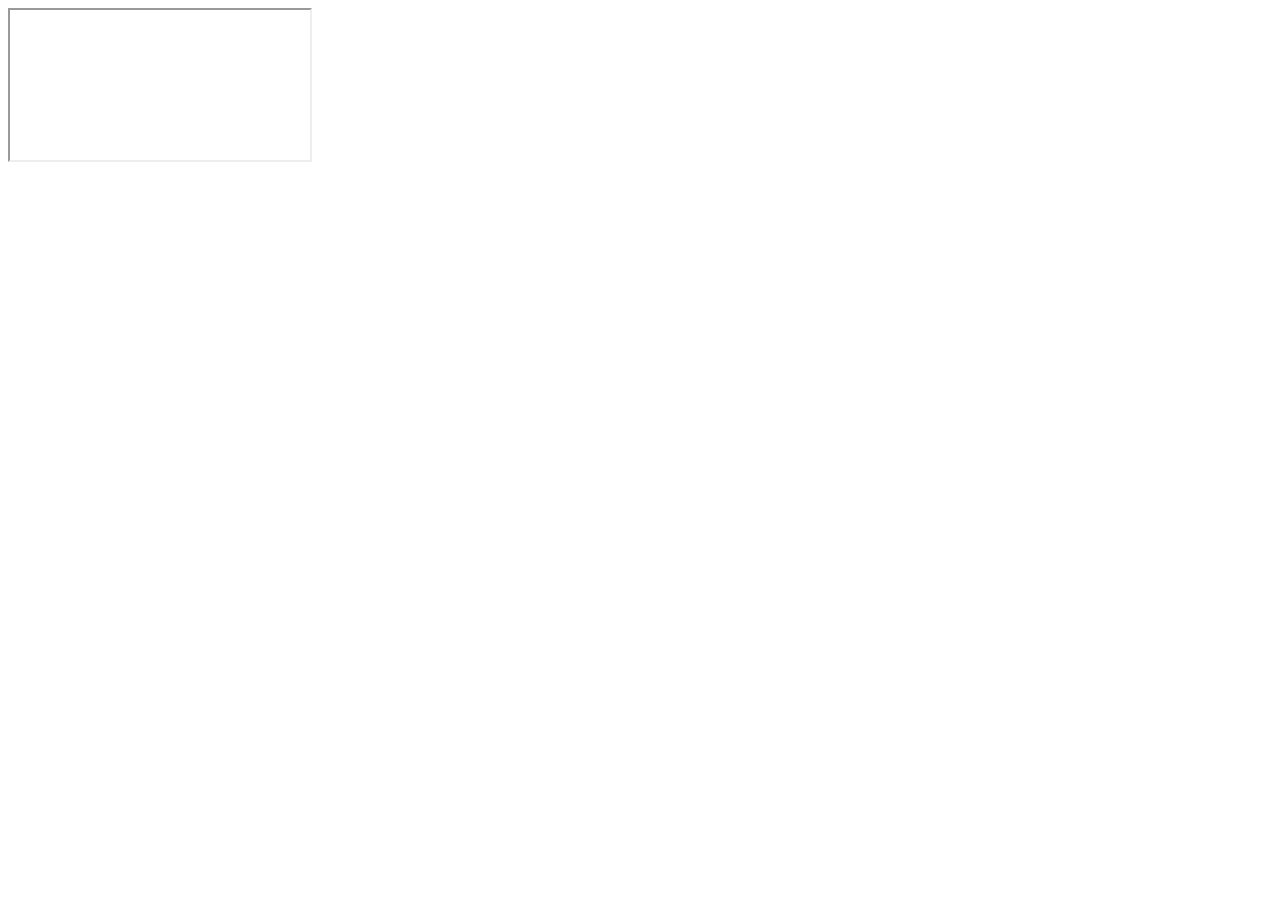
==== commit b8a664a6: "Update index.html" ====
--- a/index.html
+++ b/index.html
@@ -1,98 +1,10 @@
-
-<!doctype html>
-<html lang="en">
+<!DOCTYPE html>
+<html>
 <head>
-  <meta charset="utf-8">
-  <meta name="robots" content="noindex,nofollow">
-
-  <title>Online Ordering</title>
-
-  <base href="/ordering/">
-
-  <meta name="viewport" content="width=device-width, initial-scale=1.0, maximum-scale=1.0, user-scalable=0">
-  <meta name="apple-mobile-web-app-capable" content="yes">
-  <meta name="apple-mobile-web-app-status-bar-style" content="black">
-
-  <!-- Deactivate google translate in chrome -->
-  <meta name="google" value="notranslate">
-
-  <!-- Deactivate phone number to link feature in iOS Safari -->
-  <meta name="format-detection" content="telephone=no">
-
-  <!-- Deactivate phone number to link feature in Blackberry browser -->
-  <meta http-equiv="x-rim-auto-match" content="none">
-
-  <style>
-    /* satisfy-regular - latin */
-    @font-face {
-      font-family: 'Satisfy';
-      font-style: normal;
-      font-weight: 400;
-      src: url('./assets/fonts/satisfy-v17-latin-regular.eot'); /* IE9 Compat Modes */
-      src: local(''),
-      url('./assets/fonts/satisfy-v17-latin-regular.eot?#iefix') format('embedded-opentype'), /* IE6-IE8 */
-      url('./assets/fonts/satisfy-v17-latin-regular.woff2') format('woff2'), /* Super Modern Browsers */
-      url('./assets/fonts/satisfy-v17-latin-regular.woff') format('woff'), /* Modern Browsers */
-      url('./assets/fonts/satisfy-v17-latin-regular.ttf') format('truetype'), /* Safari, Android, iOS */
-      url('./assets/fonts/satisfy-v17-latin-regular.svg#Satisfy') format('svg'); /* Legacy iOS */
-    }
-  </style>
-  <script src="https://core.spreedly.com/iframe/iframe-v1.min.js"></script>
-  <script src="https://js.stripe.com/v3/"></script>
-  <script src="https://www.recaptcha.net/recaptcha/api.js" async="" defer=""></script>
-  <script>
-    (function() {
-      const isRemoteStyle = function (element) {
-        if (
-          element.href && element.href.indexOf('https://fonts.googleapis.com') === 0) {
-          return true;
-        }
-      };
-
-      const head = document.getElementsByTagName('head')[0];
-
-      const insertBefore = head.insertBefore;
-      head.insertBefore = function (newElement, referenceElement) {
-        if (!isRemoteStyle(newElement)) {
-          insertBefore.call(head, newElement, referenceElement);
-        }
-      };
-
-      const appendChild = head.appendChild;
-      head.appendChild = function (textNode) {
-        if (!isRemoteStyle(textNode)) {
-          appendChild.call(head, textNode);
-        }
-      };
-    })();
-  </script>
-<link rel="stylesheet" href="https://www.fbgcdn.com/ordering/styles.42a919b550ab6b3f9ee4.css">
-<script>(window.BOOMR_mq=window.BOOMR_mq||[]).push(["addVar",{"rua.upush":"false","rua.cpush":"false","rua.upre":"false","rua.cpre":"false","rua.uprl":"false","rua.cprl":"false","rua.cprf":"false","rua.trans":"","rua.cook":"false","rua.ims":"false","rua.ufprl":"false","rua.cfprl":"false","rua.isuxp":"false","rua.texp":"norulematch"}]);</script>
-                              <script>!function(e){var n="https://s.go-mpulse.net/boomerang/";if("False"=="True")e.BOOMR_config=e.BOOMR_config||{},e.BOOMR_config.PageParams=e.BOOMR_config.PageParams||{},e.BOOMR_config.PageParams.pci=!0,n="https://s2.go-mpulse.net/boomerang/";if(window.BOOMR_API_key="8A7M7-VW2NE-2SHNU-6N4YN-MNE7V",function(){function e(){if(!o){var e=document.createElement("script");e.id="boomr-scr-as",e.src=window.BOOMR.url,e.async=!0,i.parentNode.appendChild(e),o=!0}}function t(e){o=!0;var n,t,a,r,d=document,O=window;if(window.BOOMR.snippetMethod=e?"if":"i",t=function(e,n){var t=d.createElement("script");t.id=n||"boomr-if-as",t.src=window.BOOMR.url,BOOMR_lstart=(new Date).getTime(),e=e||d.body,e.appendChild(t)},!window.addEventListener&&window.attachEvent&&navigator.userAgent.match(/MSIE [67]\./))return window.BOOMR.snippetMethod="s",void t(i.parentNode,"boomr-async");a=document.createElement("IFRAME"),a.src="about:blank",a.title="",a.role="presentation",a.loading="eager",r=(a.frameElement||a).style,r.width=0,r.height=0,r.border=0,r.display="none",i.parentNode.appendChild(a);try{O=a.contentWindow,d=O.document.open()}catch(_){n=document.domain,a.src="javascript:var d=document.open();d.domain='"+n+"';void(0);",O=a.contentWindow,d=O.document.open()}if(n)d._boomrl=function(){this.domain=n,t()},d.write("<bo"+"dy onload='document._boomrl();'>");else if(O._boomrl=function(){t()},O.addEventListener)O.addEventListener("load",O._boomrl,!1);else if(O.attachEvent)O.attachEvent("onload",O._boomrl);d.close()}function a(e){window.BOOMR_onload=e&&e.timeStamp||(new Date).getTime()}if(!window.BOOMR||!window.BOOMR.version&&!window.BOOMR.snippetExecuted){window.BOOMR=window.BOOMR||{},window.BOOMR.snippetStart=(new Date).getTime(),window.BOOMR.snippetExecuted=!0,window.BOOMR.snippetVersion=12,window.BOOMR.url=n+"8A7M7-VW2NE-2SHNU-6N4YN-MNE7V";var i=document.currentScript||document.getElementsByTagName("script")[0],o=!1,r=document.createElement("link");if(r.relList&&"function"==typeof r.relList.supports&&r.relList.supports("preload")&&"as"in r)window.BOOMR.snippetMethod="p",r.href=window.BOOMR.url,r.rel="preload",r.as="script",r.addEventListener("load",e),r.addEventListener("error",function(){t(!0)}),setTimeout(function(){if(!o)t(!0)},3e3),BOOMR_lstart=(new Date).getTime(),i.parentNode.appendChild(r);else t(!1);if(window.addEventListener)window.addEventListener("load",a,!1);else if(window.attachEvent)window.attachEvent("onload",a)}}(),"".length>0)if(e&&"performance"in e&&e.performance&&"function"==typeof e.performance.setResourceTimingBufferSize)e.performance.setResourceTimingBufferSize();!function(){if(BOOMR=e.BOOMR||{},BOOMR.plugins=BOOMR.plugins||{},!BOOMR.plugins.AK){var n=""=="true"?1:0,t="",a="x3towunvd2bxqzay7rnq-f-8bfaa964e-clientnsv4-s.akamaihd.net",i="false"=="true"?2:1,o={"ak.v":"34","ak.cp":"1267700","ak.ai":parseInt("761672",10),"ak.ol":"0","ak.cr":59,"ak.ipv":4,"ak.proto":"h2","ak.rid":"23fa3f28","ak.r":31580,"ak.a2":n,"ak.m":"dscx","ak.n":"essl","ak.bpcip":"190.230.235.0","ak.cport":64997,"ak.gh":"181.30.131.116","ak.quicv":"","ak.tlsv":"tls1.3","ak.0rtt":"","ak.csrc":"-","ak.acc":"","ak.t":"1679359067","ak.ak":"hOBiQwZUYzCg5VSAfCLimQ==4ctM2k5S6TNLkSzVhF2c8fIl4Kd1hmTVuiGtW4aurzqWU2KlQXAkGCtOK6DqbuRAPm2PKCIG7+HNBMeLMOlTiXSoclh/166VycOfXEaN19+v2vv9aGQdBdrDgV5oHD3qzttdmmLwYcSEtcgsMyIgm36xKdWeYtnDu5C4phBhm2r/iy4092CnyAep7Mw724bP48MFNVer7crpx2F/q8/qLkXE5igOnf9Emeo9Ph4fXm9EhFku20KWxjA2V7AvwgO8IlU0KARIpe3FnflUS4uK2Rwzdj9xpYSN2BVKmWGWQuOtZIifaVME42L5TwdeIEsFsc31pzh+Ug/XzYt3GKTejT83dAmg7UtnDvHvTLvSuUnpoK67KVl02oypm/1TLvA0sERamoG6vfEF1+Q1fBD1dxD+hYIF5voUEJQwstoM0WI=","ak.pv":"22","ak.dpoabenc":"","ak.tf":i};if(""!==t)o["ak.ruds"]=t;var r={i:!1,av:function(n){var t="http.initiator";if(n&&(!n[t]||"spa_hard"===n[t]))o["ak.feo"]=void 0!==e.aFeoApplied?1:0,BOOMR.addVar(o)},rv:function(){var e=["ak.bpcip","ak.cport","ak.cr","ak.csrc","ak.gh","ak.ipv","ak.m","ak.n","ak.ol","ak.proto","ak.quicv","ak.tlsv","ak.0rtt","ak.r","ak.acc","ak.t","ak.tf"];BOOMR.removeVar(e)}};BOOMR.plugins.AK={akVars:o,akDNSPreFetchDomain:a,init:function(){if(!r.i){var e=BOOMR.subscribe;e("before_beacon",r.av,null,null),e("onbeacon",r.rv,null,null),r.i=!0}return this},is_complete:function(){return!0}}}}()}(window);</script></head>
+    <title>El Hornito</title>
+    <link rel="stylesheet" href="style.css">
+</head>
 <body>
-  <script>
-    var favicon = document.createElement('link');
-    favicon.rel = 'shortcut icon';
-
-    var domainParts = window.location.host.split('.');
-    while (domainParts.length > 2) domainParts.shift();
-    var domainName = domainParts.join('.');
-
-    if (btoa(domainName) === "Zm9vZGJvb2tpbmcuY29t") {
-      favicon.href = './assets/favicon.png';
-    } else {
-      favicon.href = './assets/favicon-rl-tiny.png';
-    }
-
-    document.getElementsByTagName('head')[0].appendChild(favicon);
-  </script>
-
-  <div class="fb-wrapper">
-    <div class="backend-loader-preloader-wrapper">
-      <div class="backend-loader-preloader"></div>
-    </div>
-
-    <app-root></app-root>
-  </div>
-<script src="https://www.fbgcdn.com/ordering/runtime-es2015.fd4fa455442426bd52f9.js" type="module"></script><script src="https://www.fbgcdn.com/ordering/runtime-es5.fd4fa455442426bd52f9.js" nomodule defer></script><script src="https://www.fbgcdn.com/ordering/polyfills-es5.4ad23bc143d2e5a81211.js" nomodule defer></script><script src="https://www.fbgcdn.com/ordering/polyfills-es2015.531b4147ab6adc7e798a.js" type="module"></script><script src="https://www.fbgcdn.com/ordering/main-es2015.ffa122bfd1a0b9d2d60c.js" type="module"></script><script src="https://www.fbgcdn.com/ordering/main-es5.ffa122bfd1a0b9d2d60c.js" nomodule defer></script></body>
+    <iframe src="https://www.foodbooking.com/ordering/restaurant/menu?company_uid=8fc4fa31-1985-4b7f-b24f-798c95a8afa6&restaurant_uid=47686090-2dc1-40b9-b378-7f8cb264c9f3&facebook=true"></iframe>
+</body>
 </html>
